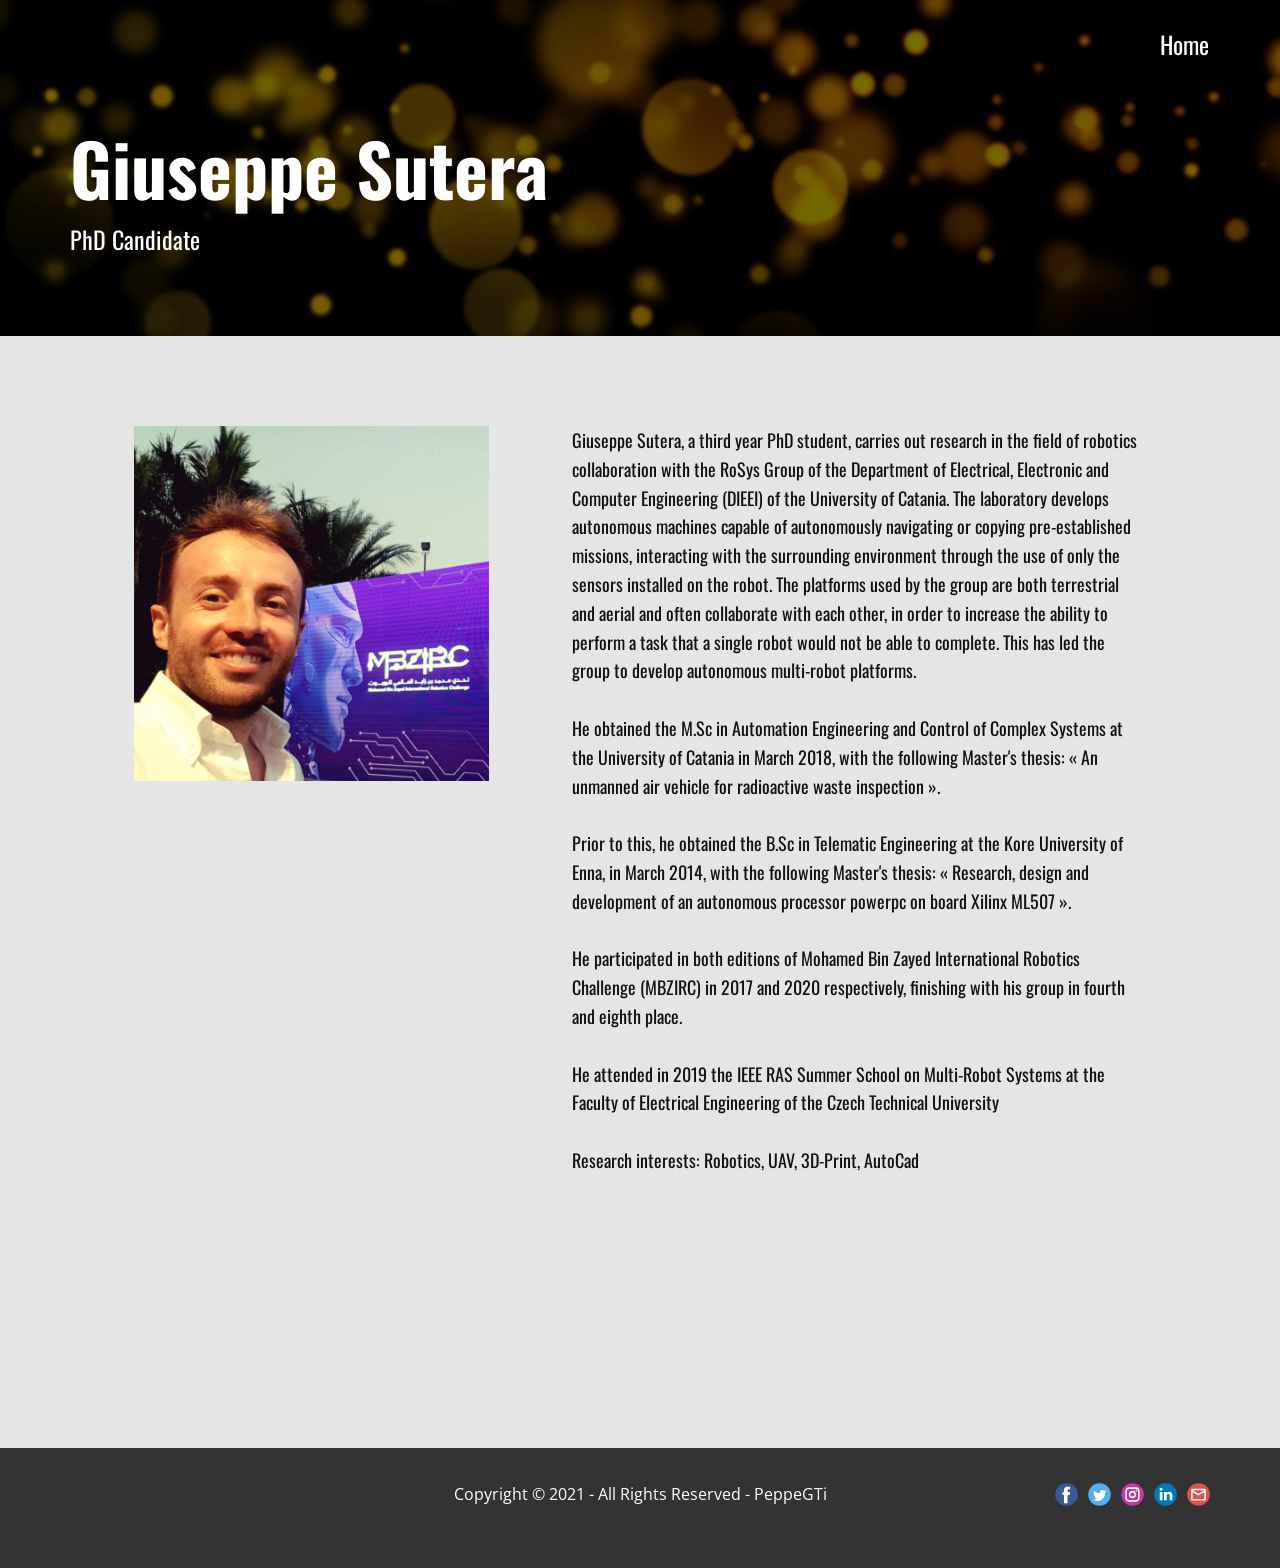
==== Home.html @ 45e327c3 "created home" ====
<!DOCTYPE html>
<html style="font-size: 16px;">
  <head>
    <meta name="viewport" content="width=device-width, initial-scale=1.0">
    <meta charset="utf-8">
    <meta name="keywords" content="INTUITIVE">
    <meta name="description" content="">
    <meta name="page_type" content="np-template-header-footer-from-plugin">
    <title>Home</title>
    <link rel="stylesheet" href="nicepage.css" media="screen">
<link rel="stylesheet" href="Home.css" media="screen">
    <script class="u-script" type="text/javascript" src="jquery.js" defer=""></script>
    <script class="u-script" type="text/javascript" src="nicepage.js" defer=""></script>
    <meta name="generator" content="Nicepage 3.29.1, nicepage.com">
    <link id="u-theme-google-font" rel="stylesheet" href="https://fonts.googleapis.com/css?family=Roboto:100,100i,300,300i,400,400i,500,500i,700,700i,900,900i|Open+Sans:300,300i,400,400i,600,600i,700,700i,800,800i">
    <link id="u-page-google-font" rel="stylesheet" href="https://fonts.googleapis.com/css?family=Oswald:200,300,400,500,600,700">
    
    
    
    <script type="application/ld+json">{
		"@context": "http://schema.org",
		"@type": "Organization",
		"name": "",
		"sameAs": [
				"https://www.facebook.com/ing.giuseppe.sutera/",
				"https://twitter.com/peppegti",
				"https://www.instagram.com/ingsuteragiuseppe",
				"https://it.linkedin.com/in/giuseppesutera",
				"mailto:giuseppe.sutera@unict.it?subject=WebSite"
		]
}</script>
    <meta name="theme-color" content="#478ac9">
    <meta name="twitter:site" content="@">
    <meta name="twitter:card" content="summary_large_image">
    <meta name="twitter:title" content="Home">
    <meta name="twitter:description" content="">
    <meta property="og:title" content="Home">
    <meta property="og:type" content="website">
  </head>
  <body class="u-body u-overlap u-overlap-contrast"><header class="u-clearfix u-header u-header" id="sec-0bff"><div class="u-clearfix u-sheet u-valign-middle-lg u-valign-middle-md u-valign-middle-sm u-valign-middle-xs u-sheet-1">
        <nav class="u-align-right u-menu u-menu-dropdown u-offcanvas u-menu-1" data-responsive-from="MD">
          <div class="menu-collapse u-custom-font u-font-oswald" style="font-size: 1.5rem; letter-spacing: 0px;">
            <a class="u-black u-button-style u-custom-left-right-menu-spacing u-custom-padding-bottom u-custom-top-bottom-menu-spacing u-file-icon u-nav-link u-text-active-palette-1-base u-text-hover-palette-2-base u-file-icon-1" href="#">
              <img src="images/pngkey.com-mobile-menu-icon-png-3321462.png" alt="">
            </a>
          </div>
          <div class="u-custom-menu u-nav-container">
            <ul class="u-custom-font u-font-oswald u-nav u-spacing-20 u-unstyled u-nav-1"><li class="u-nav-item"><a class="u-button-style u-nav-link u-text-active-white u-text-hover-palette-1-light-2" href="Home.html" style="padding: 10px 1px 10px 10px;">Home</a>
</li></ul>
          </div>
          <div class="u-custom-menu u-nav-container-collapse">
            <div class="u-black u-container-style u-inner-container-layout u-opacity u-opacity-95 u-sidenav u-sidenav-1" data-offcanvas-width="439.3335">
              <div class="u-inner-container-layout u-sidenav-overflow">
                <div class="u-menu-close"></div>
                <ul class="u-align-center u-custom-font u-font-oswald u-nav u-popupmenu-items u-spacing-0 u-unstyled u-nav-2"><li class="u-nav-item"><a class="u-button-style u-nav-link" href="Home.html">Home</a>
</li></ul>
              </div>
            </div>
            <div class="u-black u-menu-overlay u-opacity u-opacity-70"></div>
          </div>
        </nav>
      </div></header>
    <section class="u-align-center u-clearfix u-image u-shading u-section-1" src="" data-image-width="1470" data-image-height="980" id="sec-74f0">
      <div class="u-clearfix u-sheet u-valign-middle-lg u-valign-middle-md u-valign-middle-sm u-valign-middle-xs u-sheet-1">
        <h1 class="u-align-left u-text u-text-default u-title u-text-1">Giuseppe Sutera</h1>
        <p class="u-large-text u-text u-text-default u-text-variant u-text-2">PhD Candidate</p>
      </div>
    </section>
    <section class="u-clearfix u-grey-10 u-section-2" id="sec-411e">
      <div class="u-clearfix u-sheet u-sheet-1">
        <div class="u-align-center u-clearfix u-gutter-24 u-layout-wrap u-layout-wrap-1">
          <div class="u-layout" style="">
            <div class="u-layout-row" style="">
              <div class="u-container-style u-layout-cell u-size-24-lg u-size-24-xl u-size-26-md u-size-26-sm u-size-26-xs u-layout-cell-1">
                <div class="u-container-layout u-valign-top u-container-layout-1">
                  <img class="u-align-center-sm u-align-center-xs u-image u-image-1" src="images/FotoGoogle1.jpg" data-image-width="1591" data-image-height="1592">
                </div>
              </div>
              <div class="u-container-style u-layout-cell u-size-34-md u-size-34-sm u-size-34-xs u-size-36-lg u-size-36-xl u-layout-cell-2">
                <div class="u-container-layout u-container-layout-2">
                  <p class="u-custom-font u-font-oswald u-text u-text-default u-text-1"> Giuseppe Sutera, a third year PhD student, carries out research in the field of robotics collaboration with the RoSys Group of the Department of Electrical, Electronic and Computer Engineering (DIEEI) of the University of Catania. The laboratory develops autonomous machines capable of autonomously navigating or copying pre-established missions, interacting with the surrounding environment through the use of only the sensors installed on the robot. The platforms used by the group are both terrestrial and aerial and often collaborate with each other, in order to increase the ability to perform a task that a single robot would not be able to complete. This has led the group to develop autonomous multi-robot platforms.<br>
                    <br>He obtained the M.Sc in Automation Engineering and Control of Com​plex Systems at the University of Catania in March 2018, with the following Master's thesis: « An unmanned air vehicle for radioactive waste inspection ».<br>
                    <br>Prior to this, he obtained the B.Sc in Telematic Engineering at the Kore University of Enna, in March 2014, with the following Master's thesis: « Research, design and development of an autonomous processor powerpc on board Xilinx ML507 ».<br>
                    <br>He participated in both editions of Mohamed Bin Zayed International Robotics Challenge (MBZIRC) in 2017 and 2020 respectively, finishing with his group in fourth and eighth place.<br>
                    <br>He attended in 2019 the IEEE RAS Summer School on Multi-Robot Systems at the Faculty of Electrical Engineering of the Czech Technical University<br>
                    <br>Research interests: Robotics, UAV, 3D-Print, AutoCad
                  </p>
                </div>
              </div>
            </div>
          </div>
        </div>
      </div>
    </section>
    
    
    <footer class="u-align-center-md u-align-center-sm u-align-center-xs u-clearfix u-footer u-grey-80" id="sec-05de"><div class="u-clearfix u-sheet u-sheet-1">
        <div class="u-align-left u-social-icons u-spacing-10 u-social-icons-1">
          <a class="u-social-url" title="facebook" target="_blank" href="https://www.facebook.com/ing.giuseppe.sutera/"><span class="u-icon u-social-facebook u-social-icon u-icon-1"><svg class="u-svg-link" preserveAspectRatio="xMidYMin slice" viewBox="0 0 112 112" style=""><use xmlns:xlink="http://www.w3.org/1999/xlink" xlink:href="#svg-bcb8"></use></svg><svg class="u-svg-content" viewBox="0 0 112 112" x="0" y="0" id="svg-bcb8"><circle fill="currentColor" cx="56.1" cy="56.1" r="55"></circle><path fill="#FFFFFF" d="M73.5,31.6h-9.1c-1.4,0-3.6,0.8-3.6,3.9v8.5h12.6L72,58.3H60.8v40.8H43.9V58.3h-8V43.9h8v-9.2
            c0-6.7,3.1-17,17-17h12.5v13.9H73.5z"></path></svg></span>
          </a>
          <a class="u-social-url" title="twitter" target="_blank" href="https://twitter.com/peppegti"><span class="u-icon u-social-icon u-social-twitter u-icon-2"><svg class="u-svg-link" preserveAspectRatio="xMidYMin slice" viewBox="0 0 112 112" style=""><use xmlns:xlink="http://www.w3.org/1999/xlink" xlink:href="#svg-4bc9"></use></svg><svg class="u-svg-content" viewBox="0 0 112 112" x="0" y="0" id="svg-4bc9"><circle fill="currentColor" class="st0" cx="56.1" cy="56.1" r="55"></circle><path fill="#FFFFFF" d="M83.8,47.3c0,0.6,0,1.2,0,1.7c0,17.7-13.5,38.2-38.2,38.2C38,87.2,31,85,25,81.2c1,0.1,2.1,0.2,3.2,0.2
            c6.3,0,12.1-2.1,16.7-5.7c-5.9-0.1-10.8-4-12.5-9.3c0.8,0.2,1.7,0.2,2.5,0.2c1.2,0,2.4-0.2,3.5-0.5c-6.1-1.2-10.8-6.7-10.8-13.1
            c0-0.1,0-0.1,0-0.2c1.8,1,3.9,1.6,6.1,1.7c-3.6-2.4-6-6.5-6-11.2c0-2.5,0.7-4.8,1.8-6.7c6.6,8.1,16.5,13.5,27.6,14
            c-0.2-1-0.3-2-0.3-3.1c0-7.4,6-13.4,13.4-13.4c3.9,0,7.3,1.6,9.8,4.2c3.1-0.6,5.9-1.7,8.5-3.3c-1,3.1-3.1,5.8-5.9,7.4
            c2.7-0.3,5.3-1,7.7-2.1C88.7,43,86.4,45.4,83.8,47.3z"></path></svg></span>
          </a>
          <a class="u-social-url" title="instagram" target="_blank" href="https://www.instagram.com/ingsuteragiuseppe"><span class="u-icon u-social-icon u-social-instagram u-icon-3"><svg class="u-svg-link" preserveAspectRatio="xMidYMin slice" viewBox="0 0 112 112" style=""><use xmlns:xlink="http://www.w3.org/1999/xlink" xlink:href="#svg-056c"></use></svg><svg class="u-svg-content" viewBox="0 0 112 112" x="0" y="0" id="svg-056c"><circle fill="currentColor" cx="56.1" cy="56.1" r="55"></circle><path fill="#FFFFFF" d="M55.9,38.2c-9.9,0-17.9,8-17.9,17.9C38,66,46,74,55.9,74c9.9,0,17.9-8,17.9-17.9C73.8,46.2,65.8,38.2,55.9,38.2
            z M55.9,66.4c-5.7,0-10.3-4.6-10.3-10.3c-0.1-5.7,4.6-10.3,10.3-10.3c5.7,0,10.3,4.6,10.3,10.3C66.2,61.8,61.6,66.4,55.9,66.4z"></path><path fill="#FFFFFF" d="M74.3,33.5c-2.3,0-4.2,1.9-4.2,4.2s1.9,4.2,4.2,4.2s4.2-1.9,4.2-4.2S76.6,33.5,74.3,33.5z"></path><path fill="#FFFFFF" d="M73.1,21.3H38.6c-9.7,0-17.5,7.9-17.5,17.5v34.5c0,9.7,7.9,17.6,17.5,17.6h34.5c9.7,0,17.5-7.9,17.5-17.5V38.8
            C90.6,29.1,82.7,21.3,73.1,21.3z M83,73.3c0,5.5-4.5,9.9-9.9,9.9H38.6c-5.5,0-9.9-4.5-9.9-9.9V38.8c0-5.5,4.5-9.9,9.9-9.9h34.5
            c5.5,0,9.9,4.5,9.9,9.9V73.3z"></path></svg></span>
          </a>
          <a class="u-social-url" title="linkedin" target="_blank" href="https://it.linkedin.com/in/giuseppesutera"><span class="u-icon u-social-icon u-social-linkedin u-icon-4"><svg class="u-svg-link" preserveAspectRatio="xMidYMin slice" viewBox="0 0 112 112" style=""><use xmlns:xlink="http://www.w3.org/1999/xlink" xlink:href="#svg-28d1"></use></svg><svg class="u-svg-content" viewBox="0 0 112 112" x="0" y="0" id="svg-28d1"><circle fill="currentColor" cx="56.1" cy="56.1" r="55"></circle><path fill="#FFFFFF" d="M41.3,83.7H27.9V43.4h13.4V83.7z M34.6,37.9L34.6,37.9c-4.6,0-7.5-3.1-7.5-7c0-4,3-7,7.6-7s7.4,3,7.5,7
            C42.2,34.8,39.2,37.9,34.6,37.9z M89.6,83.7H76.2V62.2c0-5.4-1.9-9.1-6.8-9.1c-3.7,0-5.9,2.5-6.9,4.9c-0.4,0.9-0.4,2.1-0.4,3.3v22.5
            H48.7c0,0,0.2-36.5,0-40.3h13.4v5.7c1.8-2.7,5-6.7,12.1-6.7c8.8,0,15.4,5.8,15.4,18.1V83.7z"></path></svg></span>
          </a>
          <a class="u-social-url" target="_blank" title="Email" href="mailto:giuseppe.sutera@unict.it?subject=WebSite"><span class="u-icon u-social-email u-social-icon u-icon-5"><svg class="u-svg-link" preserveAspectRatio="xMidYMin slice" viewBox="0 0 112 112" style=""><use xmlns:xlink="http://www.w3.org/1999/xlink" xlink:href="#svg-8347"></use></svg><svg class="u-svg-content" viewBox="0 0 112 112" x="0" y="0" id="svg-8347"><circle fill="currentColor" cx="56.1" cy="56.1" r="55"></circle><path id="path3864" fill="#FFFFFF" d="M27.2,28h57.6c4,0,7.2,3.2,7.2,7.2l0,0v42.7c0,3.9-3.2,7.2-7.2,7.2l0,0H27.2
	c-4,0-7.2-3.2-7.2-7.2V35.2C20,31.1,23.2,28,27.2,28 M56,52.9l28.8-17.8H27.2L56,52.9 M27.2,77.7h57.6V43.5L56,61.3L27.2,43.5V77.7z
	"></path></svg></span>
          </a>
        </div>
        <p class="u-align-center-lg u-align-center-md u-align-center-xl u-text u-text-1"> Copyright © 2021 - All Rights Reserved - PeppeGTi</p>
      </div></footer>
  </body>
</html>
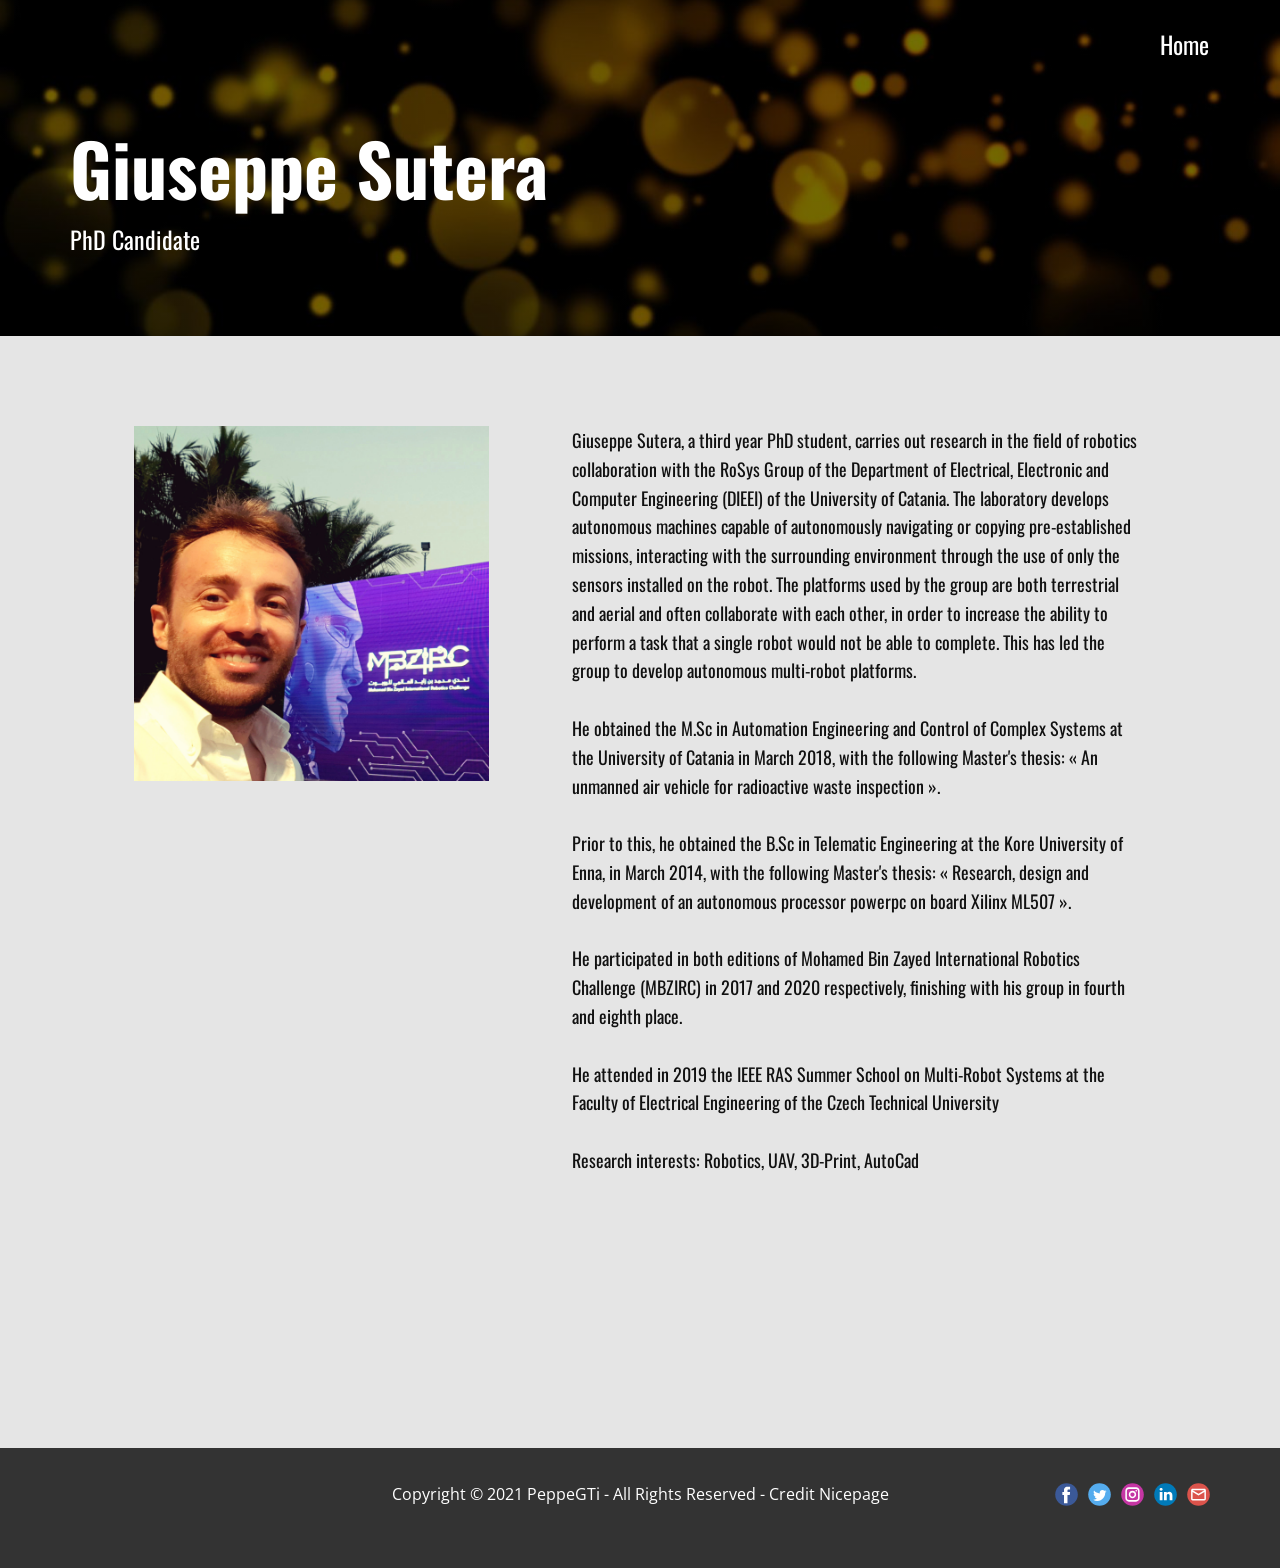
==== commit a8a2a5a6: "added credit Nicepage" ====
--- a/Home.html
+++ b/Home.html
@@ -119,7 +119,7 @@
 	"></path></svg></span>
           </a>
         </div>
-        <p class="u-align-center-lg u-align-center-md u-align-center-xl u-text u-text-1"> Copyright © 2021 - All Rights Reserved - PeppeGTi</p>
+        <p class="u-align-center-lg u-align-center-md u-align-center-xl u-text u-text-1"> Copyright © 2021 PeppeGTi - All Rights Reserved - Credit Nicepage</p>
       </div></footer>
   </body>
-</html>+</html>
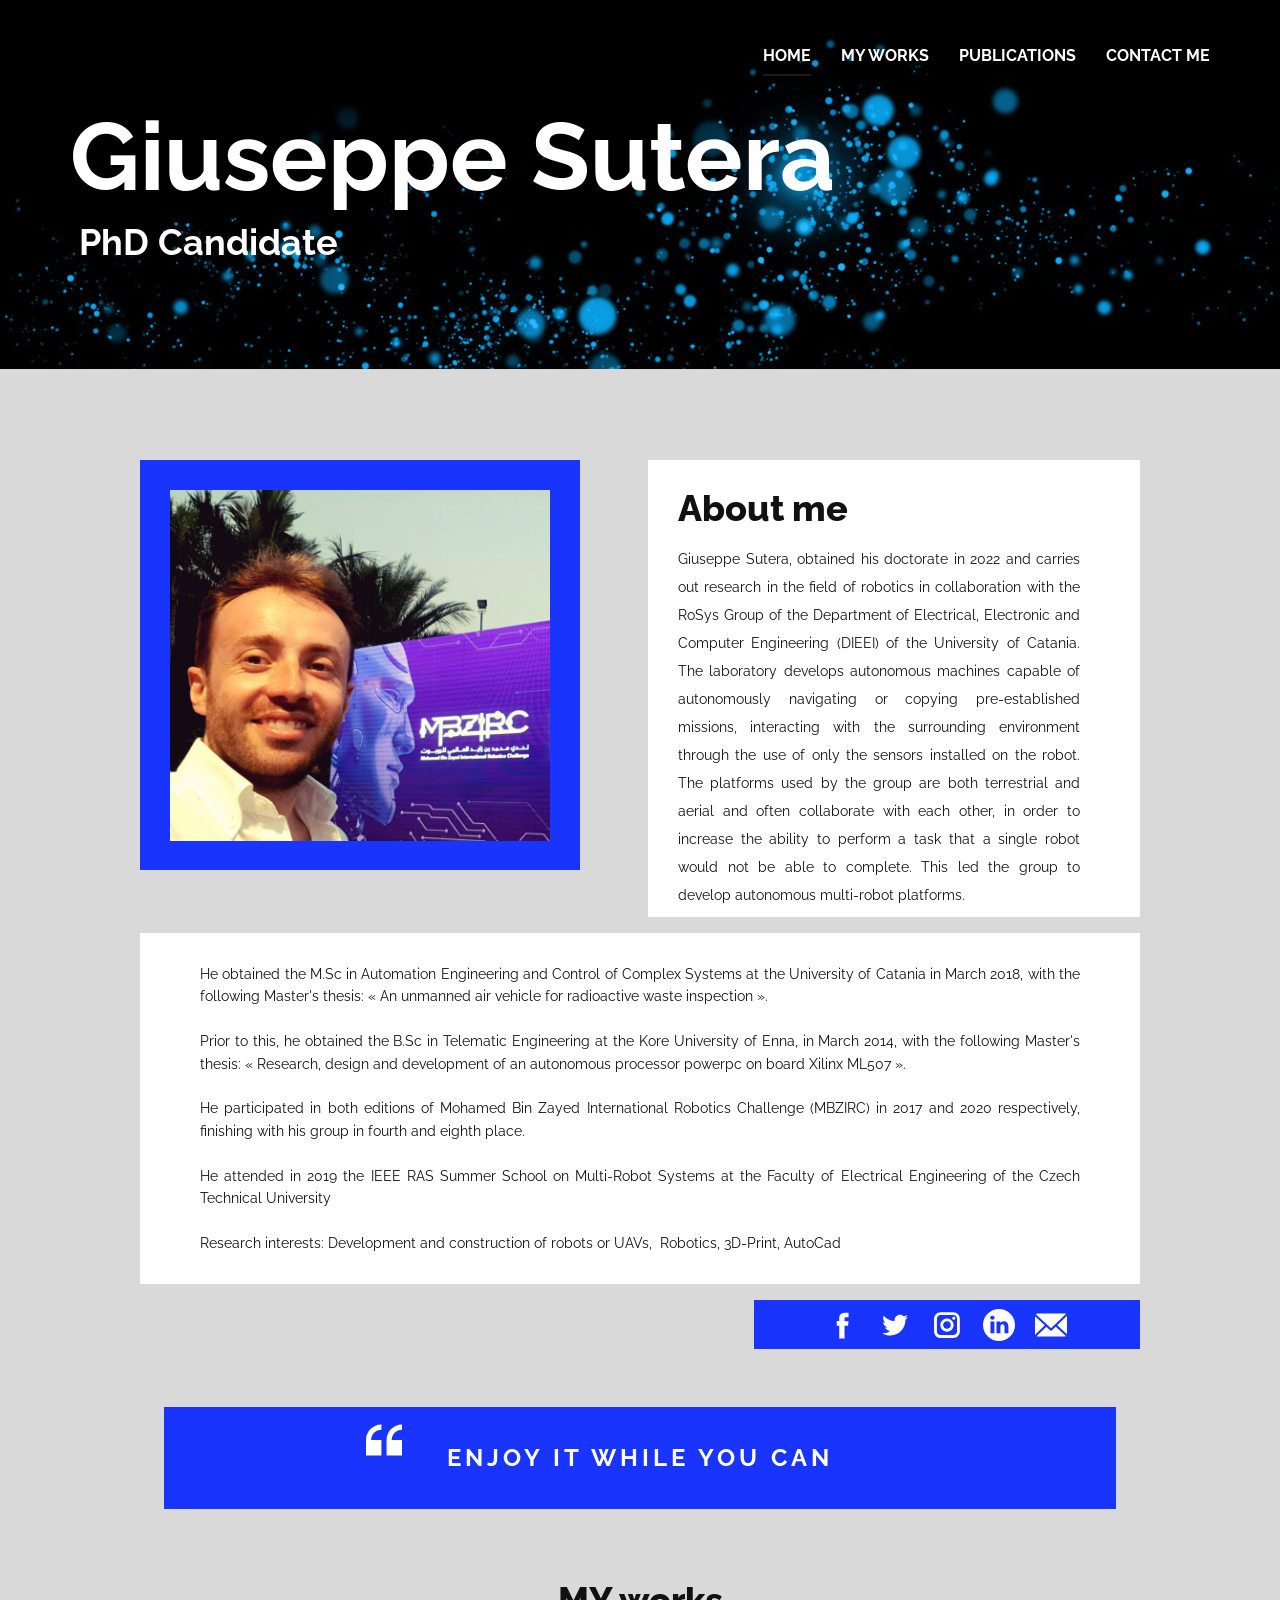
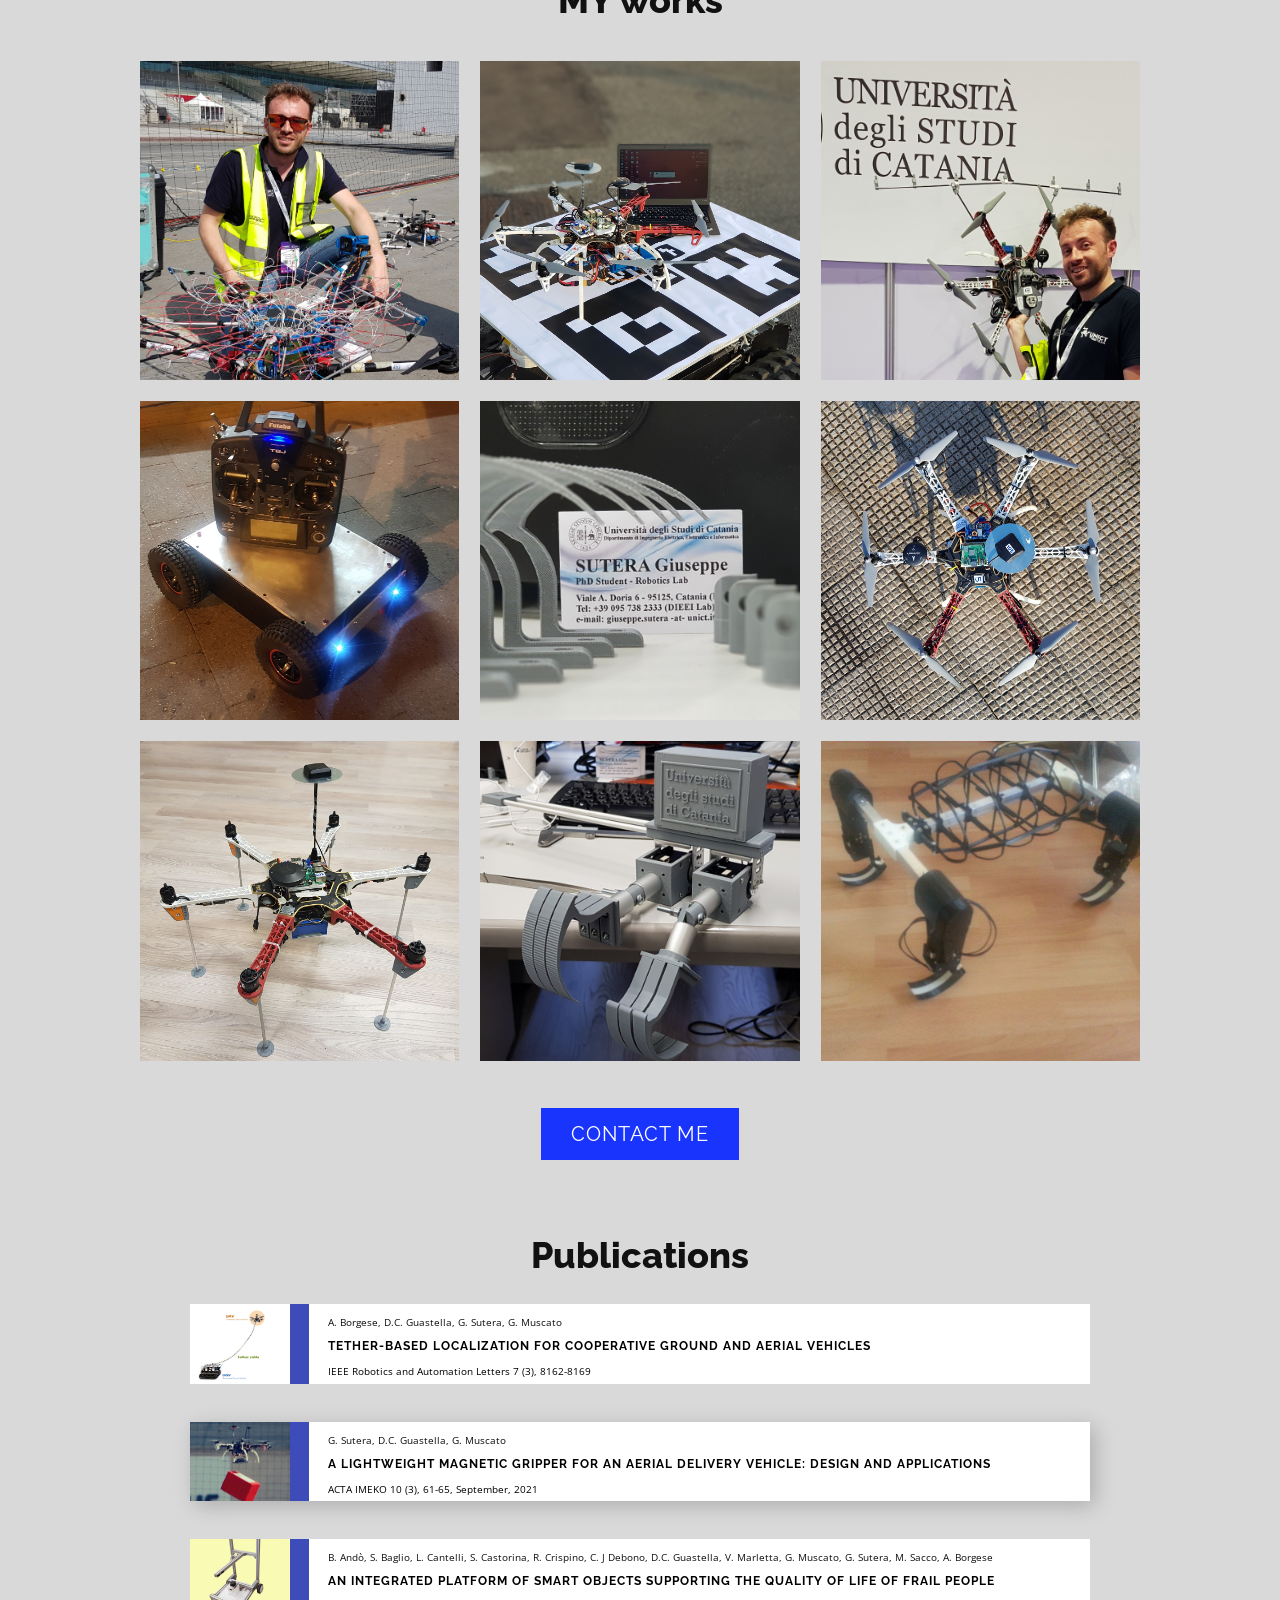
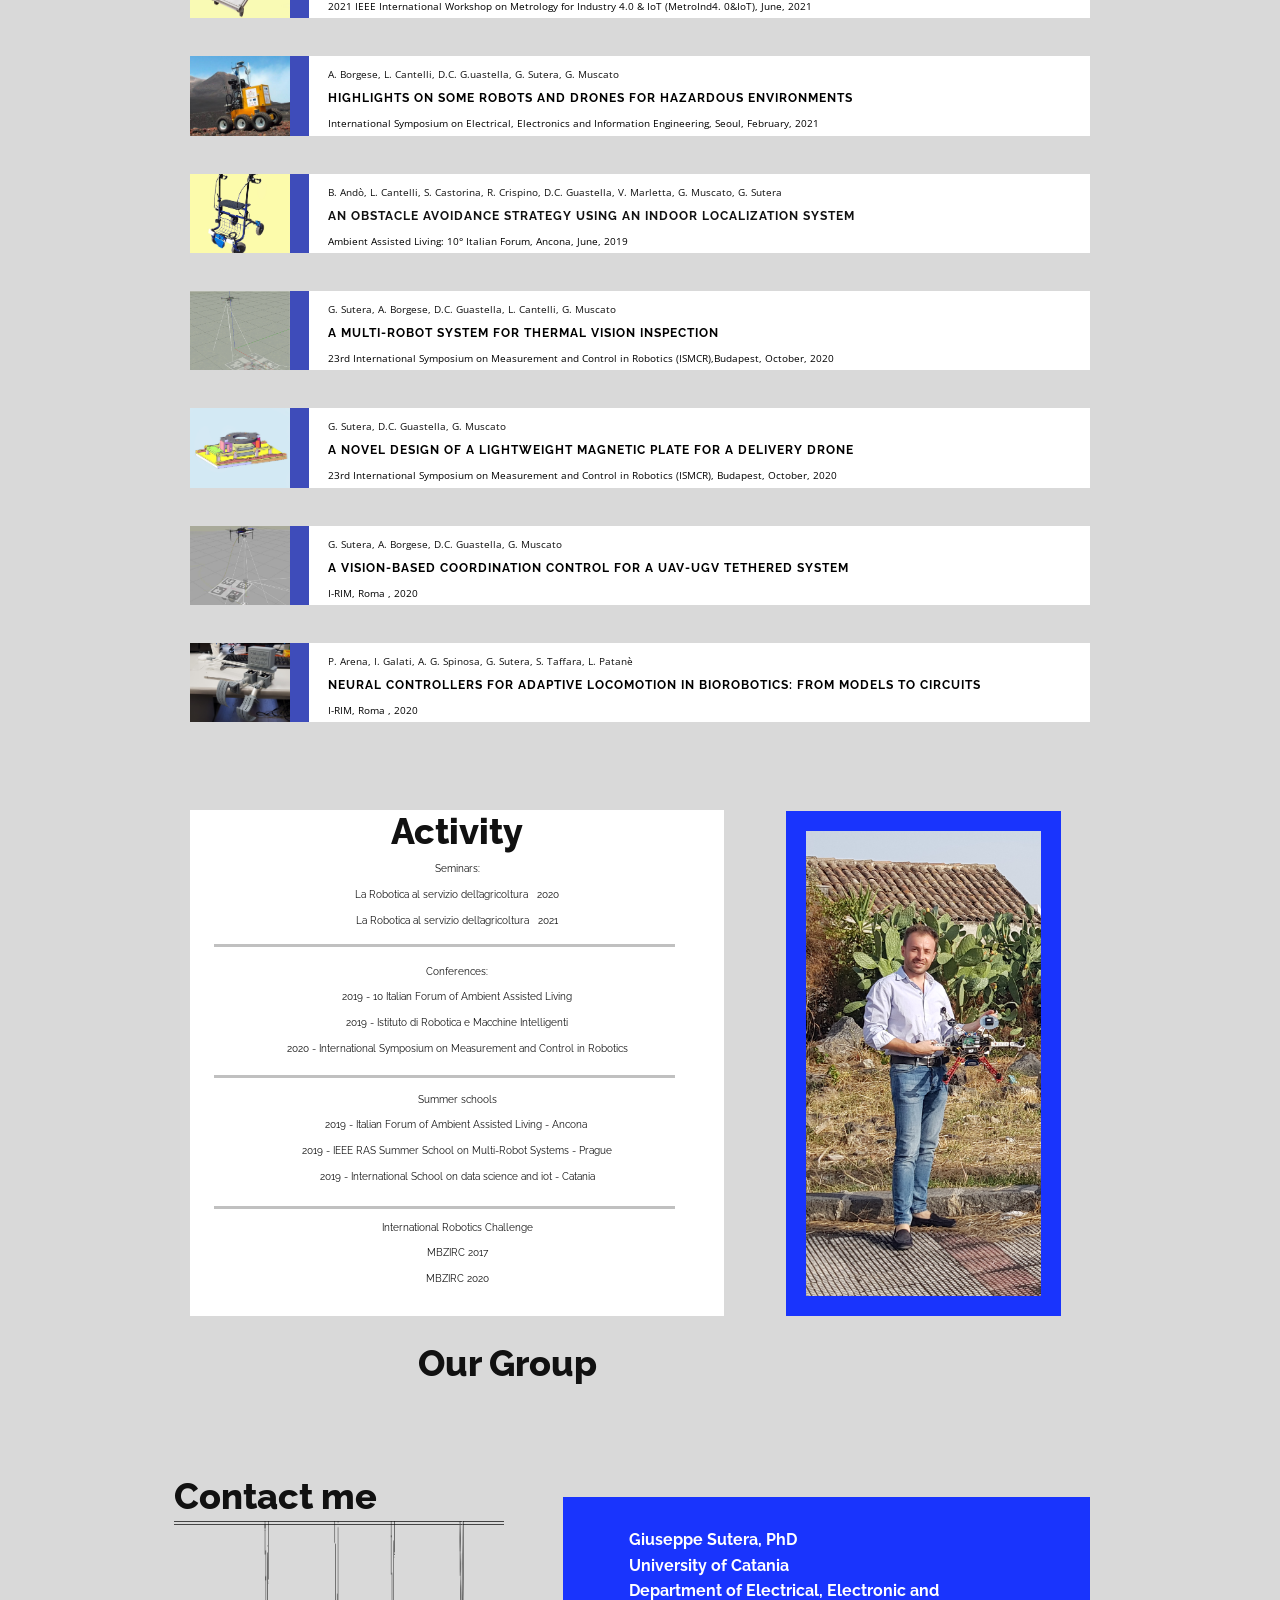
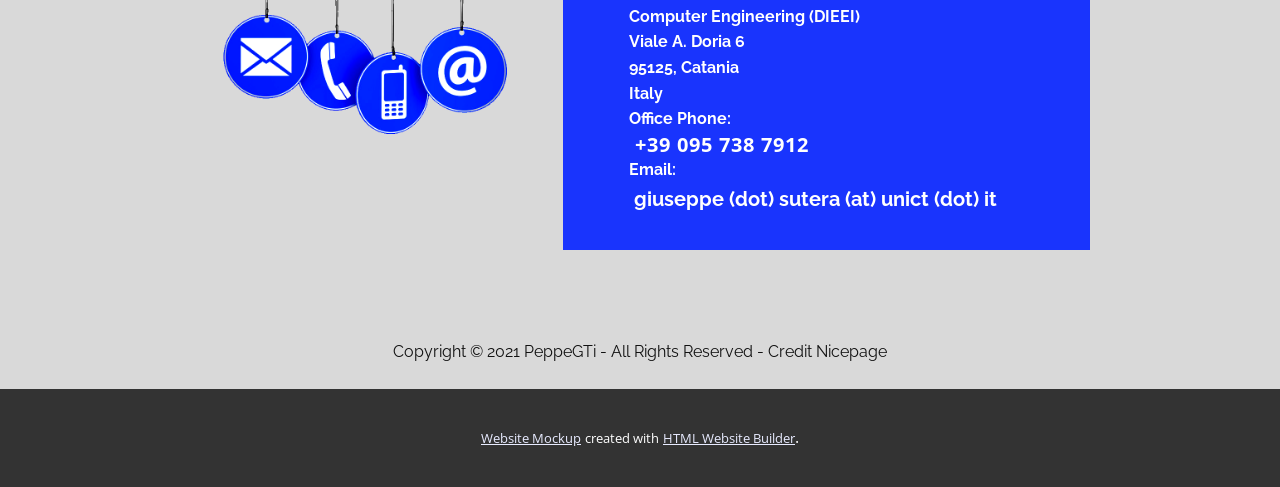
==== commit 97fef28e: "september2022" ====
--- a/Home.html
+++ b/Home.html
@@ -1,9 +1,9 @@
 <!DOCTYPE html>
-<html style="font-size: 16px;">
+<html style="font-size: 16px;" lang="en-IT">
   <head>
     <meta name="viewport" content="width=device-width, initial-scale=1.0">
     <meta charset="utf-8">
-    <meta name="keywords" content="INTUITIVE">
+    <meta name="keywords" content="Portfolio, About Us, ​Build Great Products">
     <meta name="description" content="">
     <meta name="page_type" content="np-template-header-footer-from-plugin">
     <title>Home</title>
@@ -12,47 +12,52 @@
     <script class="u-script" type="text/javascript" src="jquery.js" defer=""></script>
     <script class="u-script" type="text/javascript" src="nicepage.js" defer=""></script>
     <meta name="generator" content="Nicepage 3.29.1, nicepage.com">
+    <link rel="icon" href="images/favicon.ico">
     <link id="u-theme-google-font" rel="stylesheet" href="https://fonts.googleapis.com/css?family=Roboto:100,100i,300,300i,400,400i,500,500i,700,700i,900,900i|Open+Sans:300,300i,400,400i,600,600i,700,700i,800,800i">
-    <link id="u-page-google-font" rel="stylesheet" href="https://fonts.googleapis.com/css?family=Oswald:200,300,400,500,600,700">
+    <link id="u-page-google-font" rel="stylesheet" href="https://fonts.googleapis.com/css?family=Raleway:100,100i,200,200i,300,300i,400,400i,500,500i,600,600i,700,700i,800,800i,900,900i|Open+Sans:300,300i,400,400i,600,600i,700,700i,800,800i">
+    
+    
+    
+    
+    
+    
     
     
     
     <script type="application/ld+json">{
 		"@context": "http://schema.org",
 		"@type": "Organization",
-		"name": "",
-		"sameAs": [
-				"https://www.facebook.com/ing.giuseppe.sutera/",
-				"https://twitter.com/peppegti",
-				"https://www.instagram.com/ingsuteragiuseppe",
-				"https://it.linkedin.com/in/giuseppesutera",
-				"mailto:giuseppe.sutera@unict.it?subject=WebSite"
-		]
+		"name": "Giuseppe Sutera WebSite"
 }</script>
-    <meta name="theme-color" content="#478ac9">
-    <meta name="twitter:site" content="@">
-    <meta name="twitter:card" content="summary_large_image">
-    <meta name="twitter:title" content="Home">
-    <meta name="twitter:description" content="">
+    <meta name="theme-color" content="#1934fd">
     <meta property="og:title" content="Home">
+    <meta property="og:description" content="">
     <meta property="og:type" content="website">
   </head>
-  <body class="u-body u-overlap u-overlap-contrast"><header class="u-clearfix u-header u-header" id="sec-0bff"><div class="u-clearfix u-sheet u-valign-middle-lg u-valign-middle-md u-valign-middle-sm u-valign-middle-xs u-sheet-1">
-        <nav class="u-align-right u-menu u-menu-dropdown u-offcanvas u-menu-1" data-responsive-from="MD">
-          <div class="menu-collapse u-custom-font u-font-oswald" style="font-size: 1.5rem; letter-spacing: 0px;">
-            <a class="u-black u-button-style u-custom-left-right-menu-spacing u-custom-padding-bottom u-custom-top-bottom-menu-spacing u-file-icon u-nav-link u-text-active-palette-1-base u-text-hover-palette-2-base u-file-icon-1" href="#">
-              <img src="images/pngkey.com-mobile-menu-icon-png-3321462.png" alt="">
+  <body class="u-body u-overlap"><header class="u-clearfix u-header u-header" id="sec-44a9"><div class="u-clearfix u-sheet u-sheet-1">
+        <nav class="u-align-left u-menu u-menu-dropdown u-offcanvas u-menu-1" data-responsive-from="MD">
+          <div class="menu-collapse u-custom-font u-font-raleway" style="font-size: 1rem; letter-spacing: 0px; text-transform: uppercase; font-weight: 700;">
+            <a class="u-button-style u-custom-active-border-color u-custom-border u-custom-border-color u-custom-borders u-custom-hover-border-color u-custom-left-right-menu-spacing u-custom-padding-bottom u-custom-text-active-color u-custom-text-color u-custom-text-hover-color u-custom-top-bottom-menu-spacing u-nav-link u-text-white" href="#" style="padding: 6px 12px; font-size: calc(1em + 12px);">
+              <svg class="u-svg-link" preserveAspectRatio="xMidYMin slice" viewBox="0 0 302 302" style=""><use xmlns:xlink="http://www.w3.org/1999/xlink" xlink:href="#svg-5c50"></use></svg>
+              <svg xmlns="http://www.w3.org/2000/svg" xmlns:xlink="http://www.w3.org/1999/xlink" version="1.1" id="svg-5c50" x="0px" y="0px" viewBox="0 0 302 302" style="enable-background:new 0 0 302 302;" xml:space="preserve" class="u-svg-content"><g><rect y="36" width="302" height="30"></rect><rect y="236" width="302" height="30"></rect><rect y="136" width="302" height="30"></rect>
+</g><g></g><g></g><g></g><g></g><g></g><g></g><g></g><g></g><g></g><g></g><g></g><g></g><g></g><g></g><g></g></svg>
             </a>
           </div>
           <div class="u-custom-menu u-nav-container">
-            <ul class="u-custom-font u-font-oswald u-nav u-spacing-20 u-unstyled u-nav-1"><li class="u-nav-item"><a class="u-button-style u-nav-link u-text-active-white u-text-hover-palette-1-light-2" href="Home.html" style="padding: 10px 1px 10px 10px;">Home</a>
+            <ul class="u-custom-font u-font-raleway u-nav u-spacing-30 u-unstyled u-nav-1"><li class="u-nav-item"><a class="u-border-2 u-border-active-grey-90 u-border-hover-grey-50 u-border-no-left u-border-no-right u-border-no-top u-button-style u-nav-link u-text-active-white u-text-hover-white u-text-white" href="Home.html" style="padding: 10px 0px;">Home</a>
+</li><li class="u-nav-item"><a class="u-border-2 u-border-active-grey-90 u-border-hover-grey-50 u-border-no-left u-border-no-right u-border-no-top u-button-style u-nav-link u-text-active-white u-text-hover-white u-text-white" href="Home.html#enjoy" data-page-id="98271749" style="padding: 10px 0px;">My works</a>
+</li><li class="u-nav-item"><a class="u-border-2 u-border-active-grey-90 u-border-hover-grey-50 u-border-no-left u-border-no-right u-border-no-top u-button-style u-nav-link u-text-active-white u-text-hover-white u-text-white" href="Home.html#carousel_23a2" data-page-id="98271749" style="padding: 10px 0px;">Publications</a>
+</li><li class="u-nav-item"><a class="u-border-2 u-border-active-grey-90 u-border-hover-grey-50 u-border-no-left u-border-no-right u-border-no-top u-button-style u-nav-link u-text-active-white u-text-hover-white u-text-white" href="Home.html#Contact_me" data-page-id="98271749" style="padding: 10px 0px;">Contact me</a>
 </li></ul>
           </div>
           <div class="u-custom-menu u-nav-container-collapse">
-            <div class="u-black u-container-style u-inner-container-layout u-opacity u-opacity-95 u-sidenav u-sidenav-1" data-offcanvas-width="439.3335">
+            <div class="u-align-center u-black u-container-style u-inner-container-layout u-opacity u-opacity-95 u-sidenav">
               <div class="u-inner-container-layout u-sidenav-overflow">
                 <div class="u-menu-close"></div>
-                <ul class="u-align-center u-custom-font u-font-oswald u-nav u-popupmenu-items u-spacing-0 u-unstyled u-nav-2"><li class="u-nav-item"><a class="u-button-style u-nav-link" href="Home.html">Home</a>
+                <ul class="u-align-center u-nav u-popupmenu-items u-unstyled u-nav-2"><li class="u-nav-item"><a class="u-button-style u-nav-link" href="Home.html" style="padding: 10px 0px;">Home</a>
+</li><li class="u-nav-item"><a class="u-button-style u-nav-link" href="Home.html#enjoy" data-page-id="98271749" style="padding: 10px 0px;">My works</a>
+</li><li class="u-nav-item"><a class="u-button-style u-nav-link" href="Home.html#carousel_23a2" data-page-id="98271749" style="padding: 10px 0px;">Publications</a>
+</li><li class="u-nav-item"><a class="u-button-style u-nav-link" href="Home.html#Contact_me" data-page-id="98271749" style="padding: 10px 0px;">Contact me</a>
 </li></ul>
               </div>
             </div>
@@ -60,31 +65,384 @@
           </div>
         </nav>
       </div></header>
-    <section class="u-align-center u-clearfix u-image u-shading u-section-1" src="" data-image-width="1470" data-image-height="980" id="sec-74f0">
-      <div class="u-clearfix u-sheet u-valign-middle-lg u-valign-middle-md u-valign-middle-sm u-valign-middle-xs u-sheet-1">
-        <h1 class="u-align-left u-text u-text-default u-title u-text-1">Giuseppe Sutera</h1>
-        <p class="u-large-text u-text u-text-default u-text-variant u-text-2">PhD Candidate</p>
-      </div>
-    </section>
-    <section class="u-clearfix u-grey-10 u-section-2" id="sec-411e">
+    <section class="u-align-center u-clearfix u-image u-section-1" id="carousel_30c3" data-image-width="1470" data-image-height="980">
+      <div class="u-clearfix u-sheet u-valign-middle-lg u-valign-middle-md u-valign-middle-sm u-valign-middle-xl u-sheet-1">
+        <h2 class="u-align-left u-custom-font u-font-raleway u-text u-text-body-alt-color u-text-default u-text-1">Giuseppe Sutera</h2>
+        <h2 class="u-align-left u-custom-font u-font-raleway u-text u-text-default u-text-white u-text-2"><span class="u-icon"></span>&nbsp;PhD Candidate 
+        </h2>
+      </div>
+    </section>
+    <section class="u-align-right u-clearfix u-grey-15 u-section-2" id="carousel_7b2b">
+      <div class="u-clearfix u-sheet u-valign-middle-sm u-valign-middle-xs u-sheet-1">
+        <div class="u-align-center u-clearfix u-expanded-width-lg u-expanded-width-md u-expanded-width-sm u-expanded-width-xs u-gutter-16 u-layout-wrap u-layout-wrap-1">
+          <div class="u-layout">
+            <div class="u-layout-col">
+              <div class="u-size-30">
+                <div class="u-layout-row">
+                  <div class="u-align-center-xs u-align-left-lg u-align-left-md u-align-left-sm u-align-left-xl u-container-style u-hidden-sm u-hidden-xs u-layout-cell u-size-30 u-layout-cell-1">
+                    <div class="u-container-layout u-valign-top-md u-valign-top-sm u-valign-top-xs u-container-layout-1">
+                      <div class="u-align-center u-container-style u-group u-hidden-xs u-palette-1-base u-shape-rectangle u-group-1">
+                        <div class="u-container-layout u-valign-bottom-sm u-valign-bottom-xl u-valign-bottom-xs u-container-layout-2">
+                          <img class="u-expanded-width-xl u-hidden-sm u-hidden-xs u-image u-image-default u-image-1" src="images/fotogoogle.jpg" alt="" data-image-width="1591" data-image-height="1592">
+                        </div>
+                      </div>
+                    </div>
+                  </div>
+                  <div class="u-container-style u-layout-cell u-size-30 u-white u-layout-cell-2">
+                    <div class="u-container-layout u-valign-bottom u-container-layout-3">
+                      <h2 class="u-custom-font u-font-raleway u-text u-text-default u-text-1">About m​​e</h2>
+                      <p class="u-align-justify u-custom-font u-font-raleway u-text u-text-2"> Giuseppe Sutera, obtained his doctorate in 2022 and carries out research in the field of robotics in collaboration with the RoSys Group of the Department of Electrical, Electronic and Computer Engineering (DIEEI) of the University of Catania. The laboratory develops autonomous machines capable of autonomously navigating or copying pre-established missions, interacting with the surrounding environment through the use of only the sensors installed on the robot. The platforms used by the group are both terrestrial and aerial and often collaborate with each other, in order to increase the ability to perform a task that a single robot would not be able to complete. This led the group to develop autonomous multi-robot platforms.</p>
+                    </div>
+                  </div>
+                </div>
+              </div>
+              <div class="u-size-30">
+                <div class="u-layout-row">
+                  <div class="u-align-justify u-container-style u-layout-cell u-size-60 u-white u-layout-cell-3">
+                    <div class="u-container-layout u-valign-top-lg u-valign-top-xl u-container-layout-4">
+                      <p class="u-custom-font u-font-raleway u-text u-text-3"> He obtained the M.Sc in Automation Engineering and Control of Com​plex Systems at the University of Catania in March 2018, with the following Master's thesis: « An unmanned air vehicle for radioactive waste inspection ».<br>
+                        <br>Prior to this, he obtained the B.Sc in Telematic Engineering at the Kore University of Enna, in March 2014, with the following Master's thesis: « Research, design and development of an autonomous processor powerpc on board Xilinx ML507 ».<br>
+                        <br>He participated in both editions of Mohamed Bin Zayed International Robotics Challenge (MBZIRC) in 2017 and 2020 respectively, finishing with his group in fourth and eighth place.<br>
+                        <br>He attended in 2019 the IEEE RAS Summer School on Multi-Robot Systems at the Faculty of Electrical Engineering of the Czech Technical University<br>
+                        <br>Research interests: Development and construction of robots or UAVs,&nbsp; Robotics, 3D-Print, AutoCad
+                      </p>
+                    </div>
+                  </div>
+                </div>
+              </div>
+            </div>
+          </div>
+        </div>
+        <div class="u-align-justify u-container-style u-expanded-width-xs u-group u-palette-1-base u-group-2">
+          <div class="u-container-layout u-valign-middle-lg u-valign-middle-xl u-container-layout-5">
+            <div class="u-align-center-md u-align-center-sm u-align-center-xs u-social-icons u-spacing-20 u-social-icons-1">
+              <a class="u-social-url" title="facebook" target="_blank" href="https://www.facebook.com/ing.giuseppe.sutera/"><span class="u-icon u-social-facebook u-social-icon u-text-white"><svg class="u-svg-link" preserveAspectRatio="xMidYMin slice" viewBox="0 0 112 112" style=""><use xmlns:xlink="http://www.w3.org/1999/xlink" xlink:href="#svg-0e85"></use></svg><svg class="u-svg-content" viewBox="0 0 112 112" x="0" y="0" id="svg-0e85"><path fill="currentColor" d="M75.5,28.8H65.4c-1.5,0-4,0.9-4,4.3v9.4h13.9l-1.5,15.8H61.4v45.1H42.8V58.3h-8.8V42.4h8.8V32.2
+c0-7.4,3.4-18.8,18.8-18.8h13.8v15.4H75.5z"></path></svg></span>
+              </a>
+              <a class="u-social-url" title="twitter" target="_blank" href="https://twitter.com/peppegti"><span class="u-icon u-social-icon u-social-twitter u-text-white"><svg class="u-svg-link" preserveAspectRatio="xMidYMin slice" viewBox="0 0 112 112" style=""><use xmlns:xlink="http://www.w3.org/1999/xlink" xlink:href="#svg-0d23"></use></svg><svg class="u-svg-content" viewBox="0 0 112 112" x="0" y="0" id="svg-0d23"><path fill="currentColor" d="M92.2,38.2c0,0.8,0,1.6,0,2.3c0,24.3-18.6,52.4-52.6,52.4c-10.6,0.1-20.2-2.9-28.5-8.2
+	c1.4,0.2,2.9,0.2,4.4,0.2c8.7,0,16.7-2.9,23-7.9c-8.1-0.2-14.9-5.5-17.3-12.8c1.1,0.2,2.4,0.2,3.4,0.2c1.6,0,3.3-0.2,4.8-0.7
+	c-8.4-1.6-14.9-9.2-14.9-18c0-0.2,0-0.2,0-0.2c2.5,1.4,5.4,2.2,8.4,2.3c-5-3.3-8.3-8.9-8.3-15.4c0-3.4,1-6.5,2.5-9.2
+	c9.1,11.1,22.7,18.5,38,19.2c-0.2-1.4-0.4-2.8-0.4-4.3c0.1-10,8.3-18.2,18.5-18.2c5.4,0,10.1,2.2,13.5,5.7c4.3-0.8,8.1-2.3,11.7-4.5
+	c-1.4,4.3-4.3,7.9-8.1,10.1c3.7-0.4,7.3-1.4,10.6-2.9C98.9,32.3,95.7,35.5,92.2,38.2z"></path></svg></span>
+              </a>
+              <a class="u-social-url" title="instagram" target="_blank" href="https://www.instagram.com/ingsuteragiuseppe"><span class="u-icon u-social-icon u-social-instagram u-text-white"><svg class="u-svg-link" preserveAspectRatio="xMidYMin slice" viewBox="0 0 112 112" style=""><use xmlns:xlink="http://www.w3.org/1999/xlink" xlink:href="#svg-91bb"></use></svg><svg class="u-svg-content" viewBox="0 0 112 112" x="0" y="0" id="svg-91bb"><path fill="currentColor" d="M55.9,32.9c-12.8,0-23.2,10.4-23.2,23.2s10.4,23.2,23.2,23.2s23.2-10.4,23.2-23.2S68.7,32.9,55.9,32.9z
+	 M55.9,69.4c-7.4,0-13.3-6-13.3-13.3c-0.1-7.4,6-13.3,13.3-13.3s13.3,6,13.3,13.3C69.3,63.5,63.3,69.4,55.9,69.4z"></path><path fill="#FFFFFF" d="M79.7,26.8c-3,0-5.4,2.5-5.4,5.4s2.5,5.4,5.4,5.4c3,0,5.4-2.5,5.4-5.4S82.7,26.8,79.7,26.8z"></path><path fill="currentColor" d="M78.2,11H33.5C21,11,10.8,21.3,10.8,33.7v44.7c0,12.6,10.2,22.8,22.7,22.8h44.7c12.6,0,22.7-10.2,22.7-22.7
+	V33.7C100.8,21.1,90.6,11,78.2,11z M91,78.4c0,7.1-5.8,12.8-12.8,12.8H33.5c-7.1,0-12.8-5.8-12.8-12.8V33.7
+	c0-7.1,5.8-12.8,12.8-12.8h44.7c7.1,0,12.8,5.8,12.8,12.8V78.4z"></path></svg></span>
+              </a>
+              <a class="u-social-url" target="_blank" title="LinkedIn" href="https://it.linkedin.com/in/giuseppesutera"><span class="u-icon u-social-icon u-social-linkedin u-text-white u-icon-4"><svg class="u-svg-link" preserveAspectRatio="xMidYMin slice" viewBox="0 0 512 512" style=""><use xmlns:xlink="http://www.w3.org/1999/xlink" xlink:href="#svg-b41d"></use></svg><svg class="u-svg-content" viewBox="0 0 512 512" id="svg-b41d"><path d="m256 0c-141.363281 0-256 114.636719-256 256s114.636719 256 256 256 256-114.636719 256-256-114.636719-256-256-256zm-74.390625 387h-62.347656v-187.574219h62.347656zm-31.171875-213.1875h-.40625c-20.921875 0-34.453125-14.402344-34.453125-32.402344 0-18.40625 13.945313-32.410156 35.273437-32.410156 21.328126 0 34.453126 14.003906 34.859376 32.410156 0 18-13.53125 32.402344-35.273438 32.402344zm255.984375 213.1875h-62.339844v-100.347656c0-25.21875-9.027343-42.417969-31.585937-42.417969-17.222656 0-27.480469 11.601563-31.988282 22.800781-1.648437 4.007813-2.050781 9.609375-2.050781 15.214844v104.75h-62.34375s.816407-169.976562 0-187.574219h62.34375v26.558594c8.285157-12.78125 23.109375-30.960937 56.1875-30.960937 41.019531 0 71.777344 26.808593 71.777344 84.421874zm0 0"></path></svg></span>
+              </a>
+              <a class="u-social-url" target="_blank" title="Email" href="mailto:giuseppe.sutera@unict.it?subject=WebSite"><span class="u-icon u-social-email u-social-icon u-text-white u-icon-5"><svg class="u-svg-link" preserveAspectRatio="xMidYMin slice" viewBox="0 0 230.17 230.17" style=""><use xmlns:xlink="http://www.w3.org/1999/xlink" xlink:href="#svg-1bf2"></use></svg><svg class="u-svg-content" viewBox="0 0 230.17 230.17" x="0px" y="0px" id="svg-1bf2" style="enable-background:new 0 0 230.17 230.17;"><g><path d="M230,49.585c0-0.263,0.181-0.519,0.169-0.779l-70.24,67.68l70.156,65.518c0.041-0.468-0.085-0.94-0.085-1.418V49.585z"></path><path d="M149.207,126.901l-28.674,27.588c-1.451,1.396-3.325,2.096-5.2,2.096c-1.836,0-3.672-0.67-5.113-2.013l-28.596-26.647   L11.01,195.989c1.717,0.617,3.56,1.096,5.49,1.096h197.667c2.866,0,5.554-0.873,7.891-2.175L149.207,126.901z"></path><path d="M115.251,138.757L222.447,35.496c-2.427-1.443-5.252-2.411-8.28-2.411H16.5c-3.943,0-7.556,1.531-10.37,3.866   L115.251,138.757z"></path><path d="M0,52.1v128.484c0,1.475,0.339,2.897,0.707,4.256l69.738-67.156L0,52.1z"></path>
+</g></svg></span>
+              </a>
+            </div>
+          </div>
+        </div>
+      </div>
+    </section>
+    <section class="u-clearfix u-grey-15 u-section-3" id="enjoy">
+      <div class="u-clearfix u-sheet u-valign-middle-lg u-valign-middle-md u-valign-middle-xl u-sheet-1">
+        <div class="u-container-style u-expanded-width-lg u-expanded-width-md u-expanded-width-sm u-expanded-width-xs u-group u-palette-1-base u-shape-rectangle u-group-1">
+          <div class="u-container-layout u-container-layout-1">
+            <h6 class="u-align-center u-custom-font u-font-raleway u-text u-text-1"> Enjoy it while you can</h6><span class="u-icon u-icon-circle u-text-white u-icon-1"><svg class="u-svg-link" preserveAspectRatio="xMidYMin slice" viewBox="0 0 409.294 409.294" style=""><use xmlns:xlink="http://www.w3.org/1999/xlink" xlink:href="#svg-2920"></use></svg><svg class="u-svg-content" viewBox="0 0 409.294 409.294" id="svg-2920"><path d="m0 204.647v175.412h175.412v-175.412h-116.941c0-64.48 52.461-116.941 116.941-116.941v-58.471c-96.728 0-175.412 78.684-175.412 175.412z"></path><path d="m409.294 87.706v-58.471c-96.728 0-175.412 78.684-175.412 175.412v175.412h175.412v-175.412h-116.941c0-64.48 52.461-116.941 116.941-116.941z"></path></svg></span>
+          </div>
+        </div>
+      </div>
+    </section>
+    <section class="u-align-center u-clearfix u-grey-15 u-section-4" id="carousel_79ef">
+      <div class="u-clearfix u-sheet u-valign-middle-md u-valign-middle-sm u-valign-middle-xs u-sheet-1">
+        <h2 class="u-align-center u-custom-font u-font-raleway u-text u-text-default-lg u-text-default-md u-text-default-sm u-text-default-xl u-text-1">MY works</h2>
+        <div class="u-align-center u-expanded-width-md u-expanded-width-sm u-gallery u-layout-grid u-lightbox u-show-text-on-hover u-gallery-1" id="carousel-24b5">
+          <div class="u-gallery-inner u-gallery-inner-1" role="listbox">
+            <div class="u-effect-fade u-effect-hover-zoom u-gallery-item u-gallery-item-1">
+              <div class="u-back-slide" data-image-width="2000" data-image-height="1960">
+                <img class="u-back-image u-expanded" src="images/grid1.jpg">
+              </div>
+              <div class="u-align-center-xs u-over-slide u-shading u-valign-bottom-xs u-over-slide-1">
+                <h3 class="u-gallery-heading"></h3>
+                <p class="u-gallery-text"></p>
+              </div>
+            </div>
+            <div class="u-effect-fade u-effect-hover-zoom u-gallery-item u-gallery-item-2">
+              <div class="u-back-slide" data-image-width="1200" data-image-height="1600">
+                <img class="u-back-image u-expanded" src="images/grid2.jpg">
+              </div>
+              <div class="u-align-center-xs u-over-slide u-shading u-valign-bottom-xs u-over-slide-2">
+                <h3 class="u-gallery-heading"></h3>
+                <p class="u-gallery-text"></p>
+              </div>
+            </div>
+            <div class="u-effect-fade u-effect-hover-zoom u-gallery-item u-gallery-item-3">
+              <div class="u-back-slide" data-image-width="1500" data-image-height="1500">
+                <img class="u-back-image u-expanded" src="images/grid3.jpg">
+              </div>
+              <div class="u-align-center-xs u-over-slide u-shading u-valign-bottom-xs u-over-slide-3">
+                <h3 class="u-gallery-heading"></h3>
+                <p class="u-gallery-text"></p>
+              </div>
+            </div>
+            <div class="u-effect-fade u-effect-hover-zoom u-gallery-item u-gallery-item-4">
+              <div class="u-back-slide" data-image-width="1200" data-image-height="1600">
+                <img class="u-back-image u-expanded" src="images/grid4.jpg">
+              </div>
+              <div class="u-align-center-xs u-over-slide u-shading u-valign-bottom-xs u-over-slide-4">
+                <h3 class="u-gallery-heading"></h3>
+                <p class="u-gallery-text"></p>
+              </div>
+            </div>
+            <div class="u-effect-fade u-effect-hover-zoom u-gallery-item u-gallery-item-5">
+              <div class="u-back-slide" data-image-width="4032" data-image-height="1960">
+                <img class="u-back-image u-expanded" src="images/grid5.jpg">
+              </div>
+              <div class="u-align-center-xs u-over-slide u-shading u-valign-bottom-xs u-over-slide-5">
+                <h3 class="u-gallery-heading"></h3>
+                <p class="u-gallery-text"></p>
+              </div>
+            </div>
+            <div class="u-effect-fade u-effect-hover-zoom u-gallery-item u-gallery-item-6">
+              <div class="u-back-slide" data-image-width="4032" data-image-height="3024">
+                <img class="u-back-image u-expanded u-back-image-6" src="images/grid6.jpg">
+              </div>
+              <div class="u-align-center-xs u-over-slide u-shading u-valign-bottom-xs u-over-slide-6">
+                <h3 class="u-gallery-heading"></h3>
+                <p class="u-gallery-text"></p>
+              </div>
+            </div>
+            <div class="u-effect-fade u-effect-hover-zoom u-gallery-item u-gallery-item-7">
+              <div class="u-back-slide" data-image-width="4032" data-image-height="3024">
+                <img class="u-back-image u-expanded u-back-image-7" src="images/grid7.jpg">
+              </div>
+              <div class="u-align-center-xs u-over-slide u-shading u-valign-bottom-xs u-over-slide-7">
+                <h3 class="u-gallery-heading"></h3>
+                <p class="u-gallery-text"></p>
+              </div>
+            </div>
+            <div class="u-effect-fade u-effect-hover-zoom u-gallery-item u-gallery-item-8">
+              <div class="u-back-slide" data-image-width="1600" data-image-height="1600">
+                <img class="u-back-image u-expanded u-back-image-8" src="images/grid8.jpg">
+              </div>
+              <div class="u-align-center-xs u-over-slide u-shading u-valign-bottom-xs u-over-slide-8">
+                <h3 class="u-gallery-heading"></h3>
+                <p class="u-gallery-text"></p>
+              </div>
+            </div>
+            <div class="u-effect-fade u-effect-hover-zoom u-gallery-item u-gallery-item-9">
+              <div class="u-back-slide" data-image-width="1600" data-image-height="1600">
+                <img class="u-back-image u-expanded u-back-image-9" src="images/grid9.jpg">
+              </div>
+              <div class="u-align-center-xs u-over-slide u-shading u-valign-bottom-xs u-over-slide-9">
+                <h3 class="u-gallery-heading"></h3>
+                <p class="u-gallery-text"></p>
+              </div>
+            </div>
+          </div>
+        </div>
+        <a href="Home.html#Contact_me" data-page-id="98271749" class="u-active-palette-1-light-2 u-border-none u-btn u-button-style u-custom-font u-font-raleway u-hover-palette-1-light-2 u-palette-1-base u-text-active-white u-text-body-alt-color u-text-hover-white u-btn-1">Contact ME</a>
+      </div>
+    </section>
+    <section class="u-align-left u-clearfix u-grey-15 u-hidden-md u-hidden-sm u-hidden-xs u-section-5" id="carousel_23a2">
       <div class="u-clearfix u-sheet u-sheet-1">
-        <div class="u-align-center u-clearfix u-gutter-24 u-layout-wrap u-layout-wrap-1">
+        <h2 class="u-align-center u-custom-font u-font-raleway u-text u-text-1">Publications</h2>
+        <div class="u-align-center u-expanded-width-xs u-hidden-md u-hidden-sm u-hidden-xs u-list u-list-1">
+          <div class="u-repeater u-repeater-1">
+            <div class="u-align-left u-container-style u-custom-item u-list-item u-repeater-item u-white u-list-item-1">
+              <div class="u-container-layout u-similar-container u-container-layout-1">
+                <div class="u-expanded-height u-palette-1-dark-1 u-shape u-shape-rectangle u-shape-1"></div>
+                <img class="u-align-left u-expanded-height u-hidden-md u-hidden-sm u-hidden-xs u-image u-image-default u-image-1" src="images/tether_ieee1.jpg" alt="" data-image-width="700" data-image-height="470">
+                <p class="u-text u-text-2"> A. Borgese, D.C. Guastella, G. Sutera, G. Muscato</p>
+                <h5 class="u-custom-font u-font-raleway u-text u-text-black u-text-3">
+                  <a class="gsc_oci_title_link u-active-none u-border-none u-btn u-button-link u-button-style u-hover-none u-none u-text-black u-btn-1" href="https://i-rim.it/wp-content/uploads/2020/12/I-RIM_2020_paper_115.pdf"> Tether-Based Localization for Cooperative Ground and Aerial Vehicles</a>
+                </h5>
+                <p class="u-hidden-md u-hidden-sm u-hidden-xs u-text u-text-black u-text-4"> IEEE Robotics and Automation Letters 7 (3), 8162-8169<br>
+                </p>
+              </div>
+            </div>
+            <div class="u-align-left u-container-style u-custom-item u-list-item u-repeater-item u-white u-list-item-2">
+              <div class="u-container-layout u-similar-container u-container-layout-2">
+                <div class="u-expanded-height u-palette-1-dark-1 u-shape u-shape-rectangle u-shape-2"></div>
+                <img class="u-align-left u-expanded-height u-hidden-md u-hidden-sm u-hidden-xs u-image u-image-default u-image-2" src="images/acta20211.jpg" alt="" data-image-width="550" data-image-height="550">
+                <p class="u-text u-text-5"> G. Sutera, D.C. Guastella, G. Muscato<br>
+                </p>
+                <h5 class="u-custom-font u-font-raleway u-text u-text-black u-text-6">
+                  <a href="https://scholar.google.com/citations?view_op=view_citation&amp;hl=it&amp;user=ZBhhWt0AAAAJ&amp;sortby=pubdate&amp;citation_for_view=ZBhhWt0AAAAJ:IjCSPb-OGe4C" class="gsc_a_at u-active-none u-border-none u-btn u-button-link u-button-style u-hover-none u-none u-text-black u-btn-2">A lightweight magnetic gripper for an aerial delivery vehicle: design and applications </a>
+                </h5>
+                <p class="u-hidden-md u-hidden-sm u-hidden-xs u-text u-text-black u-text-7"> ACTA IMEKO 10 (3), 61-65, September, 2021<br>
+                </p>
+              </div>
+            </div>
+            <div class="u-align-left u-container-style u-custom-item u-list-item u-repeater-item u-white u-list-item-3">
+              <div class="u-container-layout u-similar-container u-container-layout-3">
+                <div class="u-expanded-height u-palette-1-dark-1 u-shape u-shape-rectangle u-shape-3"></div>
+                <img class="u-align-left u-expanded-height u-hidden-md u-hidden-sm u-hidden-xs u-image u-image-default u-image-3" src="images/walkeractive1.jpg" alt="" data-image-width="1600" data-image-height="1597">
+                <p class="u-text u-text-8"> B. Andò, S. Baglio, L. Cantelli, S. Castorina, R. Crispino, C. J Debono, D.C. Guastella, V. Marletta, G. Muscato, G. Sutera, M. Sacco, A. Borgese</p>
+                <h5 class="u-custom-font u-font-raleway u-text u-text-black u-text-9">
+                  <a class="gsc_oci_title_link u-active-none u-border-none u-btn u-button-link u-button-style u-hover-none u-none u-text-black u-btn-3" href="https://ieeexplore.ieee.org/abstract/document/9488496/">An Integrated Platform of Smart Objects Supporting the Quality of Life of Frail People</a>
+                </h5>
+                <p class="u-hidden-md u-hidden-sm u-hidden-xs u-text u-text-black u-text-10"> 2021 IEEE International Workshop on Metrology for Industry 4.0 &amp; IoT (MetroInd4. 0&amp;IoT), June, 2021<br>
+                </p>
+              </div>
+            </div>
+            <div class="u-align-left u-container-style u-custom-item u-list-item u-repeater-item u-white u-list-item-4">
+              <div class="u-container-layout u-similar-container u-container-layout-4">
+                <div class="u-expanded-height u-palette-1-dark-1 u-shape u-shape-rectangle u-shape-4"></div>
+                <img class="u-align-left u-expanded-height u-hidden-md u-hidden-sm u-hidden-xs u-image u-image-default u-image-4" src="images/GuastellaHighlights.JPG" alt="" data-image-width="540" data-image-height="472">
+                <p class="u-text u-text-11"> A. Borgese, L. Cantelli, D.C. G.uastella, G. Sutera, G. Muscato</p>
+                <h5 class="u-custom-font u-font-raleway u-text u-text-black u-text-12">
+                  <a href="https://scholar.google.com/citations?view_op=view_citation&amp;hl=it&amp;user=ZBhhWt0AAAAJ&amp;sortby=pubdate&amp;citation_for_view=ZBhhWt0AAAAJ:qjMakFHDy7sC" class="gsc_a_at u-active-none u-border-none u-btn u-button-link u-button-style u-hover-none u-none u-text-black u-btn-4">Highlights on some Robots and Drones for Hazardous Environments</a>
+                </h5>
+                <p class="u-hidden-md u-hidden-sm u-hidden-xs u-text u-text-black u-text-13"> International Symposium on Electrical, Electronics and Information Engineering, Seoul, February, 2021<br>
+                </p>
+              </div>
+            </div>
+            <div class="u-align-left u-container-style u-custom-item u-list-item u-repeater-item u-white u-list-item-5">
+              <div class="u-container-layout u-similar-container u-container-layout-5">
+                <div class="u-expanded-height u-palette-1-dark-1 u-shape u-shape-rectangle u-shape-5"></div>
+                <img class="u-align-left u-expanded-height u-hidden-md u-hidden-sm u-hidden-xs u-image u-image-default u-image-5" src="images/walkerpassive.jpg" alt="" data-image-width="1181" data-image-height="1181">
+                <p class="u-text u-text-14"> B. Andò, L. Cantelli, S. Castorina, R. Crispino, D.C. Guastella, V. Marletta, G. Muscato, G. Sutera</p>
+                <h5 class="u-custom-font u-font-raleway u-text u-text-black u-text-15">
+                  <a class="gsc_oci_title_link u-active-none u-border-none u-btn u-button-link u-button-style u-hover-none u-none u-text-body-color u-btn-5" href="https://link.springer.com/chapter/10.1007/978-3-030-63107-9_15">An Obstacle Avoidance Strategy Using an Indoor Localization System</a>
+                </h5>
+                <p class="u-hidden-md u-hidden-sm u-hidden-xs u-text u-text-black u-text-16"> Ambient Assisted Living: 10° Italian Forum, Ancona, June, 2019<br>
+                </p>
+              </div>
+            </div>
+            <div class="u-align-left u-container-style u-custom-item u-list-item u-repeater-item u-white u-list-item-6">
+              <div class="u-container-layout u-similar-container u-container-layout-6">
+                <div class="u-expanded-height u-palette-1-dark-1 u-shape u-shape-rectangle u-shape-6"></div>
+                <img class="u-align-left u-expanded-height u-hidden-md u-hidden-sm u-hidden-xs u-image u-image-default u-image-6" src="images/suter2-ISMCR_20201.jpg" alt="" data-image-width="716" data-image-height="659">
+                <p class="u-text u-text-17"> G. Sutera, A. Borgese, D.C. Guastella, L. Cantelli, G. Muscato</p>
+                <h5 class="u-custom-font u-font-raleway u-text u-text-black u-text-18">
+                  <a href="https://scholar.google.com/citations?view_op=view_citation&amp;hl=it&amp;user=ZBhhWt0AAAAJ&amp;sortby=pubdate&amp;citation_for_view=ZBhhWt0AAAAJ:9yKSN-GCB0IC" class="gsc_a_at u-active-none u-border-none u-btn u-button-link u-button-style u-hover-none u-none u-text-black u-btn-6">A Multi-Robot System for Thermal Vision Inspection</a>
+                </h5>
+                <p class="u-hidden-md u-hidden-sm u-hidden-xs u-text u-text-black u-text-19"> 23rd International Symposium on Measurement and Control in Robotics (ISMCR),Budapest, October, 2020<br>
+                </p>
+              </div>
+            </div>
+            <div class="u-align-left u-container-style u-custom-item u-list-item u-repeater-item u-white u-list-item-7">
+              <div class="u-container-layout u-similar-container u-container-layout-7">
+                <div class="u-expanded-height u-palette-1-dark-1 u-shape u-shape-rectangle u-shape-7"></div>
+                <img class="u-align-left u-expanded-height u-hidden-md u-hidden-sm u-hidden-xs u-image u-image-default u-image-7" src="images/Magnetplate22.JPG" alt="" data-image-width="453" data-image-height="416">
+                <p class="u-text u-text-20"> G. Sutera, D.C. Guastella, G. Muscato</p>
+                <h5 class="u-custom-font u-font-raleway u-text u-text-black u-text-21">
+                  <a class="gsc_oci_title_link u-active-none u-border-none u-btn u-button-link u-button-style u-hover-none u-none u-text-black u-btn-7" href="https://ieeexplore.ieee.org/abstract/document/9263730/">A Novel Design of a Lightweight Magnetic Plate for a Delivery Drone</a>
+                </h5>
+                <p class="u-hidden-md u-hidden-sm u-hidden-xs u-text u-text-black u-text-22">23rd International Symposium on Measurement and Control in Robotics (ISMCR), Budapest, October, 2020<br>
+                </p>
+              </div>
+            </div>
+            <div class="u-align-left u-container-style u-custom-item u-list-item u-repeater-item u-white u-list-item-8">
+              <div class="u-container-layout u-similar-container u-container-layout-8">
+                <div class="u-expanded-height u-palette-1-dark-1 u-shape u-shape-rectangle u-shape-8"></div>
+                <img class="u-align-left u-expanded-height u-hidden-md u-hidden-sm u-hidden-xs u-image u-image-default u-image-8" src="images/tether.JPG" alt="" data-image-width="647" data-image-height="583">
+                <p class="u-text u-text-23"> G. Sutera, A. Borgese, D.C. Guastella, G. Muscato</p>
+                <h5 class="u-custom-font u-font-raleway u-text u-text-black u-text-24">
+                  <a class="gsc_oci_title_link u-active-none u-border-none u-btn u-button-link u-button-style u-hover-none u-none u-text-black u-btn-8" href="https://i-rim.it/wp-content/uploads/2020/12/I-RIM_2020_paper_143.pdf">A Vision-based Coordination Control for a UAV-UGV Tethered System</a>
+                </h5>
+                <p class="u-hidden-md u-hidden-sm u-hidden-xs u-text u-text-black u-text-25"> I-RIM, Roma , 2020<br>
+                </p>
+              </div>
+            </div>
+            <div class="u-align-left u-container-style u-custom-item u-list-item u-repeater-item u-white u-list-item-9">
+              <div class="u-container-layout u-similar-container u-container-layout-9">
+                <div class="u-expanded-height u-palette-1-dark-1 u-shape u-shape-rectangle u-shape-9"></div>
+                <img class="u-align-left u-expanded-height u-hidden-md u-hidden-sm u-hidden-xs u-image u-image-default u-image-9" src="images/20191017_165530.jpg" alt="" data-image-width="1600" data-image-height="778">
+                <p class="u-text u-text-26"> P. Arena, I. Galati, A. G. Spinosa, G. Sutera, S. Taffara, L. Patanè</p>
+                <h5 class="u-custom-font u-font-raleway u-text u-text-black u-text-27">
+                  <a class="gsc_oci_title_link u-active-none u-border-none u-btn u-button-link u-button-style u-hover-none u-none u-text-black u-btn-9" href="https://i-rim.it/wp-content/uploads/2020/12/I-RIM_2020_paper_115.pdf">Neural controllers for adaptive locomotion in Biorobotics: from models to circuits</a>
+                </h5>
+                <p class="u-hidden-md u-hidden-sm u-hidden-xs u-text u-text-black u-text-28"> I-RIM, Roma , 2020<br>
+                </p>
+              </div>
+            </div>
+          </div>
+        </div>
+      </div>
+    </section>
+    <section class="u-align-center u-clearfix u-grey-15 u-section-6" id="Activity">
+      <div class="u-clearfix u-sheet u-valign-middle-xl u-sheet-1">
+        <div class="u-align-center u-container-style u-expanded-width-sm u-expanded-width-xs u-group u-white u-group-1">
+          <div class="u-container-layout u-container-layout-1">
+            <h4 class="u-custom-font u-font-raleway u-text u-text-1">Activity</h4>
+            <p class="u-align-center-md u-align-center-sm u-align-center-xs u-custom-font u-font-raleway u-text u-text-2">
+              <span style="font-size: 0.625rem; font-weight: 400;"> Seminars: <br>La Robotica al servizio dell’​agricoltura &nbsp; 2020 <br>La Robotica al servizio dell’agricoltura &nbsp; 2021 <br>
+                <br>Conferences:<br> 2019 - 10 Italian Forum of Ambient Assisted Living <br>2019 - Istituto di Robotica e Macchine Intelligenti <br>2020 - International Symposium on Measurement and Control in Robotics <br>
+                <br>Summer schools<br> 2019 - Italian Forum of Ambient Assisted Living​ - Ancona&nbsp;<br>2019 - IEEE RAS Summer School on Multi-Robot Systems​ - Prague<br>2019 - International School on data science and iot​ - Catania<br>
+                <br>International Robotics Challenge<br> MBZIRC 2017 <br>MBZIRC 2020 <br>
+              </span>
+              <br>
+            </p>
+            <div class="u-border-3 u-border-grey-25 u-expanded-width-xs u-line u-line-horizontal u-line-1"></div>
+            <div class="u-border-3 u-border-grey-25 u-expanded-width-xs u-line u-line-horizontal u-line-2"></div>
+            <div class="u-border-3 u-border-grey-25 u-expanded-width-xs u-line u-line-horizontal u-line-3"></div>
+            <a href="https://scholar.google.com/citations?user=ZBhhWt0AAAAJ&amp;hl=it" class="u-align-center-xs u-btn u-button-style u-hidden-lg u-hidden-xl u-hover-palette-1-dark-1 u-palette-1-base u-btn-1">Google Scholar</a>
+          </div>
+        </div>
+        <img class="u-align-center-xs u-border-20 u-border-palette-1-base u-hidden-sm u-hidden-xs u-image u-image-default u-image-1" src="images/activity.jpg" alt="" data-image-width="738" data-image-height="1494">
+      </div>
+    </section>
+    <section class="u-clearfix u-grey-15 u-valign-middle-md u-valign-top-xs u-section-7" id="carousel_23e0">
+      <div class="u-clearfix u-expanded-width-xl u-gutter-100 u-layout-wrap u-layout-wrap-1">
+        <div class="u-layout" style="">
+          <div class="u-layout-row" style="">
+            <div class="u-align-right u-container-style u-hidden-xs u-layout-cell u-size-18-lg u-size-18-md u-size-18-sm u-size-18-xs u-size-22-xl u-layout-cell-1">
+              <div class="u-container-layout u-valign-top u-container-layout-1">
+                <img class="u-border-20 u-border-palette-1-base u-hidden-sm u-hidden-xs u-image u-image-1" src="images/DSC063466_RoSys1.jpg" data-image-width="900" data-image-height="1600">
+              </div>
+            </div>
+            <div class="u-align-justify-sm u-align-justify-xs u-align-left-lg u-align-left-md u-align-left-xl u-container-style u-layout-cell u-size-38-xl u-size-42-lg u-size-42-md u-size-42-sm u-size-42-xs u-layout-cell-2">
+              <div class="u-container-layout u-container-layout-2">
+                <div class="u-align-justify u-container-style u-expanded-width-lg u-expanded-width-md u-expanded-width-sm u-expanded-width-xs u-group u-palette-1-base u-group-1">
+                  <div class="u-container-layout u-container-layout-3">
+                    <img class="u-image u-image-default u-image-2" src="images/RoSys_white.png" alt="" data-image-width="2652" data-image-height="825">
+                    <div class="u-align-right u-social-icons u-spacing-21 u-social-icons-1">
+                      <a class="u-social-url" target="_blank" title="Rosys Group WebSite" href="https://rosysgroup.github.io/"><span class="u-file-icon u-icon u-social-custom u-social-icon u-text-palette-1-light-3 u-icon-1"><img src="images/www1.png" alt=""></span>
+                      </a>
+                      <a class="u-social-url" title="instagram" target="_blank" href="https://www.instagram.com/rosys_group/"><span class="u-icon u-social-icon u-social-instagram u-text-palette-1-light-3"><svg class="u-svg-link" preserveAspectRatio="xMidYMin slice" viewBox="0 0 112 112" style=""><use xmlns:xlink="http://www.w3.org/1999/xlink" xlink:href="#svg-1f64"></use></svg><svg class="u-svg-content" viewBox="0 0 112 112" x="0" y="0" id="svg-1f64"><path fill="currentColor" d="M55.9,32.9c-12.8,0-23.2,10.4-23.2,23.2s10.4,23.2,23.2,23.2s23.2-10.4,23.2-23.2S68.7,32.9,55.9,32.9z
+	 M55.9,69.4c-7.4,0-13.3-6-13.3-13.3c-0.1-7.4,6-13.3,13.3-13.3s13.3,6,13.3,13.3C69.3,63.5,63.3,69.4,55.9,69.4z"></path><path fill="#FFFFFF" d="M79.7,26.8c-3,0-5.4,2.5-5.4,5.4s2.5,5.4,5.4,5.4c3,0,5.4-2.5,5.4-5.4S82.7,26.8,79.7,26.8z"></path><path fill="currentColor" d="M78.2,11H33.5C21,11,10.8,21.3,10.8,33.7v44.7c0,12.6,10.2,22.8,22.7,22.8h44.7c12.6,0,22.7-10.2,22.7-22.7
+	V33.7C100.8,21.1,90.6,11,78.2,11z M91,78.4c0,7.1-5.8,12.8-12.8,12.8H33.5c-7.1,0-12.8-5.8-12.8-12.8V33.7
+	c0-7.1,5.8-12.8,12.8-12.8h44.7c7.1,0,12.8,5.8,12.8,12.8V78.4z"></path></svg></span>
+                      </a>
+                      <a class="u-social-url" target="_blank" title="YouTube" href="https://www.youtube.com/channel/UCEuiNCAf0PnmSkXXhv5SsjA"><span class="u-file-icon u-icon u-social-custom u-social-icon u-text-palette-1-light-3 u-icon-3"><img src="images/youtube1.png" alt=""></span>
+                      </a>
+                      <a class="u-social-url" target="_blank" title="Email" href="mailto:giuseppe.sutera@unict.it?subject=WebSite"><span class="u-icon u-social-email u-social-icon u-text-palette-1-light-3 u-icon-4"><svg class="u-svg-link" preserveAspectRatio="xMidYMin slice" viewBox="0 0 230.17 230.17" style=""><use xmlns:xlink="http://www.w3.org/1999/xlink" xlink:href="#svg-b8f6"></use></svg><svg class="u-svg-content" viewBox="0 0 230.17 230.17" x="0px" y="0px" id="svg-b8f6" style="enable-background:new 0 0 230.17 230.17;"><g><path d="M230,49.585c0-0.263,0.181-0.519,0.169-0.779l-70.24,67.68l70.156,65.518c0.041-0.468-0.085-0.94-0.085-1.418V49.585z"></path><path d="M149.207,126.901l-28.674,27.588c-1.451,1.396-3.325,2.096-5.2,2.096c-1.836,0-3.672-0.67-5.113-2.013l-28.596-26.647   L11.01,195.989c1.717,0.617,3.56,1.096,5.49,1.096h197.667c2.866,0,5.554-0.873,7.891-2.175L149.207,126.901z"></path><path d="M115.251,138.757L222.447,35.496c-2.427-1.443-5.252-2.411-8.28-2.411H16.5c-3.943,0-7.556,1.531-10.37,3.866   L115.251,138.757z"></path><path d="M0,52.1v128.484c0,1.475,0.339,2.897,0.707,4.256l69.738-67.156L0,52.1z"></path>
+</g></svg></span>
+                      </a>
+                    </div>
+                  </div>
+                </div>
+                <p class="u-custom-font u-font-raleway u-text u-text-1"> The Robotic Systems Group, led by Prof. Giovanni Muscato, full professor of Automatics, belongs to the Department of Electrical, Electronic and Computer Engineering (DIEEI) of the University of Catania and boasts a long experience in the field of research applied to robotic systems, from industrial manipulators to aerial and land mobile platforms. The main research activities of the group concern the coordination of drones and land vehicles, including tethered systems, and the intelligent autonomous navigation of robots in hostile environments.</p>
+              </div>
+            </div>
+          </div>
+        </div>
+      </div>
+      <h4 class="u-align-center-lg u-align-center-md u-align-center-sm u-align-center-xs u-custom-font u-font-raleway u-text u-text-2">Our Group</h4>
+    </section>
+    <section class="u-align-left u-clearfix u-grey-15 u-section-8" id="Contact_me">
+      <div class="u-clearfix u-sheet u-valign-middle-lg u-valign-middle-md u-sheet-1">
+        <h2 class="u-align-center-sm u-align-center-xs u-align-left-lg u-align-left-md u-align-left-xl u-custom-font u-font-raleway u-text u-text-1">Contact me</h2>
+        <div class="u-clearfix u-expanded-width-md u-expanded-width-sm u-expanded-width-xs u-layout-wrap u-layout-wrap-1">
           <div class="u-layout" style="">
             <div class="u-layout-row" style="">
-              <div class="u-container-style u-layout-cell u-size-24-lg u-size-24-xl u-size-26-md u-size-26-sm u-size-26-xs u-layout-cell-1">
-                <div class="u-container-layout u-valign-top u-container-layout-1">
-                  <img class="u-align-center-sm u-align-center-xs u-image u-image-1" src="images/FotoGoogle1.jpg" data-image-width="1591" data-image-height="1592">
+              <div class="u-container-style u-hidden-sm u-hidden-xs u-layout-cell u-size-29 u-layout-cell-1">
+                <div class="u-container-layout u-container-layout-1">
+                  <div class="u-border-4 u-border-grey-dark-1 u-hidden-sm u-hidden-xs u-line u-line-horizontal u-line-1"></div>
+                  <img class="u-hidden-sm u-hidden-xs u-image u-image-default u-image-1" src="images/contact-information.png" alt="" data-image-width="800" data-image-height="584">
                 </div>
               </div>
-              <div class="u-container-style u-layout-cell u-size-34-md u-size-34-sm u-size-34-xs u-size-36-lg u-size-36-xl u-layout-cell-2">
+              <div class="u-container-style u-layout-cell u-palette-1-base u-size-31 u-layout-cell-2">
                 <div class="u-container-layout u-container-layout-2">
-                  <p class="u-custom-font u-font-oswald u-text u-text-default u-text-1"> Giuseppe Sutera, a third year PhD student, carries out research in the field of robotics collaboration with the RoSys Group of the Department of Electrical, Electronic and Computer Engineering (DIEEI) of the University of Catania. The laboratory develops autonomous machines capable of autonomously navigating or copying pre-established missions, interacting with the surrounding environment through the use of only the sensors installed on the robot. The platforms used by the group are both terrestrial and aerial and often collaborate with each other, in order to increase the ability to perform a task that a single robot would not be able to complete. This has led the group to develop autonomous multi-robot platforms.<br>
-                    <br>He obtained the M.Sc in Automation Engineering and Control of Com​plex Systems at the University of Catania in March 2018, with the following Master's thesis: « An unmanned air vehicle for radioactive waste inspection ».<br>
-                    <br>Prior to this, he obtained the B.Sc in Telematic Engineering at the Kore University of Enna, in March 2014, with the following Master's thesis: « Research, design and development of an autonomous processor powerpc on board Xilinx ML507 ».<br>
-                    <br>He participated in both editions of Mohamed Bin Zayed International Robotics Challenge (MBZIRC) in 2017 and 2020 respectively, finishing with his group in fourth and eighth place.<br>
-                    <br>He attended in 2019 the IEEE RAS Summer School on Multi-Robot Systems at the Faculty of Electrical Engineering of the Czech Technical University<br>
-                    <br>Research interests: Robotics, UAV, 3D-Print, AutoCad
+                  <p class="u-custom-font u-font-raleway u-text u-text-2">Giuseppe Sutera, PhD<br>University of Catania<br> Department of Electrical, Electronic and Computer Engineering (DIEEI)<br> V<b>iale A. Doria 6&nbsp;</b>
+                    <br><b>95125, Catania&nbsp;</b>
+                    <br><b>Italy</b>
+                    <br>Office Phone:<br>
+                    <br>Email: <b>&nbsp;</b>
                   </p>
+                  <a href="tel:+39 095 738 2333" class="u-active-none u-align-left u-btn u-button-style u-hover-none u-none u-text-hover-palette-1-light-2 u-btn-1"> &nbsp;<b>+39 095 738 7912</b>
+                    <br>
+                  </a>
+                  <a href="mailto:giuseppe.sutera@unict.it?subject=From%20WebSite" class="u-border-1 u-border-active-palette-2-base u-border-hover-palette-1-base u-btn u-button-style u-custom-font u-font-raleway u-none u-text-white u-btn-2"><span class="u-icon u-icon-1"></span> &nbsp;giuseppe (dot) sutera (at) unict (dot) it
+                  </a>
                 </div>
               </div>
             </div>
@@ -94,32 +452,19 @@
     </section>
     
     
-    <footer class="u-align-center-md u-align-center-sm u-align-center-xs u-clearfix u-footer u-grey-80" id="sec-05de"><div class="u-clearfix u-sheet u-sheet-1">
-        <div class="u-align-left u-social-icons u-spacing-10 u-social-icons-1">
-          <a class="u-social-url" title="facebook" target="_blank" href="https://www.facebook.com/ing.giuseppe.sutera/"><span class="u-icon u-social-facebook u-social-icon u-icon-1"><svg class="u-svg-link" preserveAspectRatio="xMidYMin slice" viewBox="0 0 112 112" style=""><use xmlns:xlink="http://www.w3.org/1999/xlink" xlink:href="#svg-bcb8"></use></svg><svg class="u-svg-content" viewBox="0 0 112 112" x="0" y="0" id="svg-bcb8"><circle fill="currentColor" cx="56.1" cy="56.1" r="55"></circle><path fill="#FFFFFF" d="M73.5,31.6h-9.1c-1.4,0-3.6,0.8-3.6,3.9v8.5h12.6L72,58.3H60.8v40.8H43.9V58.3h-8V43.9h8v-9.2
-            c0-6.7,3.1-17,17-17h12.5v13.9H73.5z"></path></svg></span>
-          </a>
-          <a class="u-social-url" title="twitter" target="_blank" href="https://twitter.com/peppegti"><span class="u-icon u-social-icon u-social-twitter u-icon-2"><svg class="u-svg-link" preserveAspectRatio="xMidYMin slice" viewBox="0 0 112 112" style=""><use xmlns:xlink="http://www.w3.org/1999/xlink" xlink:href="#svg-4bc9"></use></svg><svg class="u-svg-content" viewBox="0 0 112 112" x="0" y="0" id="svg-4bc9"><circle fill="currentColor" class="st0" cx="56.1" cy="56.1" r="55"></circle><path fill="#FFFFFF" d="M83.8,47.3c0,0.6,0,1.2,0,1.7c0,17.7-13.5,38.2-38.2,38.2C38,87.2,31,85,25,81.2c1,0.1,2.1,0.2,3.2,0.2
-            c6.3,0,12.1-2.1,16.7-5.7c-5.9-0.1-10.8-4-12.5-9.3c0.8,0.2,1.7,0.2,2.5,0.2c1.2,0,2.4-0.2,3.5-0.5c-6.1-1.2-10.8-6.7-10.8-13.1
-            c0-0.1,0-0.1,0-0.2c1.8,1,3.9,1.6,6.1,1.7c-3.6-2.4-6-6.5-6-11.2c0-2.5,0.7-4.8,1.8-6.7c6.6,8.1,16.5,13.5,27.6,14
-            c-0.2-1-0.3-2-0.3-3.1c0-7.4,6-13.4,13.4-13.4c3.9,0,7.3,1.6,9.8,4.2c3.1-0.6,5.9-1.7,8.5-3.3c-1,3.1-3.1,5.8-5.9,7.4
-            c2.7-0.3,5.3-1,7.7-2.1C88.7,43,86.4,45.4,83.8,47.3z"></path></svg></span>
-          </a>
-          <a class="u-social-url" title="instagram" target="_blank" href="https://www.instagram.com/ingsuteragiuseppe"><span class="u-icon u-social-icon u-social-instagram u-icon-3"><svg class="u-svg-link" preserveAspectRatio="xMidYMin slice" viewBox="0 0 112 112" style=""><use xmlns:xlink="http://www.w3.org/1999/xlink" xlink:href="#svg-056c"></use></svg><svg class="u-svg-content" viewBox="0 0 112 112" x="0" y="0" id="svg-056c"><circle fill="currentColor" cx="56.1" cy="56.1" r="55"></circle><path fill="#FFFFFF" d="M55.9,38.2c-9.9,0-17.9,8-17.9,17.9C38,66,46,74,55.9,74c9.9,0,17.9-8,17.9-17.9C73.8,46.2,65.8,38.2,55.9,38.2
-            z M55.9,66.4c-5.7,0-10.3-4.6-10.3-10.3c-0.1-5.7,4.6-10.3,10.3-10.3c5.7,0,10.3,4.6,10.3,10.3C66.2,61.8,61.6,66.4,55.9,66.4z"></path><path fill="#FFFFFF" d="M74.3,33.5c-2.3,0-4.2,1.9-4.2,4.2s1.9,4.2,4.2,4.2s4.2-1.9,4.2-4.2S76.6,33.5,74.3,33.5z"></path><path fill="#FFFFFF" d="M73.1,21.3H38.6c-9.7,0-17.5,7.9-17.5,17.5v34.5c0,9.7,7.9,17.6,17.5,17.6h34.5c9.7,0,17.5-7.9,17.5-17.5V38.8
-            C90.6,29.1,82.7,21.3,73.1,21.3z M83,73.3c0,5.5-4.5,9.9-9.9,9.9H38.6c-5.5,0-9.9-4.5-9.9-9.9V38.8c0-5.5,4.5-9.9,9.9-9.9h34.5
-            c5.5,0,9.9,4.5,9.9,9.9V73.3z"></path></svg></span>
-          </a>
-          <a class="u-social-url" title="linkedin" target="_blank" href="https://it.linkedin.com/in/giuseppesutera"><span class="u-icon u-social-icon u-social-linkedin u-icon-4"><svg class="u-svg-link" preserveAspectRatio="xMidYMin slice" viewBox="0 0 112 112" style=""><use xmlns:xlink="http://www.w3.org/1999/xlink" xlink:href="#svg-28d1"></use></svg><svg class="u-svg-content" viewBox="0 0 112 112" x="0" y="0" id="svg-28d1"><circle fill="currentColor" cx="56.1" cy="56.1" r="55"></circle><path fill="#FFFFFF" d="M41.3,83.7H27.9V43.4h13.4V83.7z M34.6,37.9L34.6,37.9c-4.6,0-7.5-3.1-7.5-7c0-4,3-7,7.6-7s7.4,3,7.5,7
-            C42.2,34.8,39.2,37.9,34.6,37.9z M89.6,83.7H76.2V62.2c0-5.4-1.9-9.1-6.8-9.1c-3.7,0-5.9,2.5-6.9,4.9c-0.4,0.9-0.4,2.1-0.4,3.3v22.5
-            H48.7c0,0,0.2-36.5,0-40.3h13.4v5.7c1.8-2.7,5-6.7,12.1-6.7c8.8,0,15.4,5.8,15.4,18.1V83.7z"></path></svg></span>
-          </a>
-          <a class="u-social-url" target="_blank" title="Email" href="mailto:giuseppe.sutera@unict.it?subject=WebSite"><span class="u-icon u-social-email u-social-icon u-icon-5"><svg class="u-svg-link" preserveAspectRatio="xMidYMin slice" viewBox="0 0 112 112" style=""><use xmlns:xlink="http://www.w3.org/1999/xlink" xlink:href="#svg-8347"></use></svg><svg class="u-svg-content" viewBox="0 0 112 112" x="0" y="0" id="svg-8347"><circle fill="currentColor" cx="56.1" cy="56.1" r="55"></circle><path id="path3864" fill="#FFFFFF" d="M27.2,28h57.6c4,0,7.2,3.2,7.2,7.2l0,0v42.7c0,3.9-3.2,7.2-7.2,7.2l0,0H27.2
-	c-4,0-7.2-3.2-7.2-7.2V35.2C20,31.1,23.2,28,27.2,28 M56,52.9l28.8-17.8H27.2L56,52.9 M27.2,77.7h57.6V43.5L56,61.3L27.2,43.5V77.7z
-	"></path></svg></span>
-          </a>
-        </div>
-        <p class="u-align-center-lg u-align-center-md u-align-center-xl u-text u-text-1"> Copyright © 2021 PeppeGTi - All Rights Reserved - Credit Nicepage</p>
+    <footer class="u-align-center u-clearfix u-footer u-grey-15 u-footer" id="sec-a032"><div class="u-align-left u-clearfix u-sheet u-valign-middle u-sheet-1">
+        <p class="u-align-center u-custom-font u-font-raleway u-text u-text-default u-text-1"> Copyright © 2021 PeppeGTi - All Rights Reserved - Credit Nicepage</p>
       </div></footer>
+    <section class="u-backlink u-clearfix u-grey-80">
+      <a class="u-link" href="https://nicepage.com/website-mockup" target="_blank">
+        <span>Website Mockup</span>
+      </a>
+      <p class="u-text">
+        <span>created with</span>
+      </p>
+      <a class="u-link" href="https://nicepage.com/html-website-builder" target="_blank">
+        <span>HTML Website Builder</span>
+      </a>. 
+    </section>
   </body>
-</html>
+</html>
--- a/nicepage.css
+++ b/nicepage.css
@@ -20094,12 +20094,12 @@
 .u-container-layout.u-color-1-dark-3:before,
 .u-table-alt-color-1-dark-3 tr:nth-child(even) {
   color: #ffffff;
-  background-color: #292e33;
+  background-color: #292a33;
 }
 .u-button-style.u-color-1-dark-3,
 .u-button-style.u-color-1-dark-3[class*="u-border-"] {
   color: #ffffff !important;
-  background-color: #292e33 !important;
+  background-color: #292a33 !important;
 }
 .u-button-style.u-color-1-dark-3:hover,
 .u-button-style.u-color-1-dark-3[class*="u-border-"]:hover,
@@ -20112,7 +20112,7 @@
 li.active > .u-button-style.u-button-style.u-color-1-dark-3,
 li.active > .u-button-style.u-button-style.u-color-1-dark-3[class*="u-border-"] {
   color: #ffffff !important;
-  background-color: #25292e !important;
+  background-color: #25262e !important;
 }
 .u-hover-color-1-dark-3:hover,
 .u-hover-color-1-dark-3[class*="u-border-"]:hover,
@@ -20135,10 +20135,10 @@
 li.active > a.u-button-style.u-button-style.u-active-color-1-dark-3,
 li.active > a.u-button-style.u-button-style.u-active-color-1-dark-3[class*="u-border-"] {
   color: #ffffff !important;
-  background-color: #292e33 !important;
+  background-color: #292a33 !important;
 }
 a.u-link.u-hover-color-1-dark-3:hover {
-  color: #292e33 !important;
+  color: #292a33 !important;
 }
 .u-color-1-dark-2,
 .u-body.u-color-1-dark-2,
@@ -20146,12 +20146,12 @@
 .u-container-layout.u-color-1-dark-2:before,
 .u-table-alt-color-1-dark-2 tr:nth-child(even) {
   color: #ffffff;
-  background-color: #425465;
+  background-color: #434976;
 }
 .u-button-style.u-color-1-dark-2,
 .u-button-style.u-color-1-dark-2[class*="u-border-"] {
   color: #ffffff !important;
-  background-color: #425465 !important;
+  background-color: #434976 !important;
 }
 .u-button-style.u-color-1-dark-2:hover,
 .u-button-style.u-color-1-dark-2[class*="u-border-"]:hover,
@@ -20164,7 +20164,7 @@
 li.active > .u-button-style.u-button-style.u-color-1-dark-2,
 li.active > .u-button-style.u-button-style.u-color-1-dark-2[class*="u-border-"] {
   color: #ffffff !important;
-  background-color: #3b4c5b !important;
+  background-color: #3c426a !important;
 }
 .u-hover-color-1-dark-2:hover,
 .u-hover-color-1-dark-2[class*="u-border-"]:hover,
@@ -20187,10 +20187,10 @@
 li.active > a.u-button-style.u-button-style.u-active-color-1-dark-2,
 li.active > a.u-button-style.u-button-style.u-active-color-1-dark-2[class*="u-border-"] {
   color: #ffffff !important;
-  background-color: #425465 !important;
+  background-color: #434976 !important;
 }
 a.u-link.u-hover-color-1-dark-2:hover {
-  color: #425465 !important;
+  color: #434976 !important;
 }
 .u-color-1-dark-1,
 .u-body.u-color-1-dark-1,
@@ -20198,12 +20198,12 @@
 .u-container-layout.u-color-1-dark-1:before,
 .u-table-alt-color-1-dark-1 tr:nth-child(even) {
   color: #ffffff;
-  background-color: #4c7397;
+  background-color: #3e4cba;
 }
 .u-button-style.u-color-1-dark-1,
 .u-button-style.u-color-1-dark-1[class*="u-border-"] {
   color: #ffffff !important;
-  background-color: #4c7397 !important;
+  background-color: #3e4cba !important;
 }
 .u-button-style.u-color-1-dark-1:hover,
 .u-button-style.u-color-1-dark-1[class*="u-border-"]:hover,
@@ -20216,7 +20216,7 @@
 li.active > .u-button-style.u-button-style.u-color-1-dark-1,
 li.active > .u-button-style.u-button-style.u-color-1-dark-1[class*="u-border-"] {
   color: #ffffff !important;
-  background-color: #446888 !important;
+  background-color: #3844a7 !important;
 }
 .u-hover-color-1-dark-1:hover,
 .u-hover-color-1-dark-1[class*="u-border-"]:hover,
@@ -20239,10 +20239,10 @@
 li.active > a.u-button-style.u-button-style.u-active-color-1-dark-1,
 li.active > a.u-button-style.u-button-style.u-active-color-1-dark-1[class*="u-border-"] {
   color: #ffffff !important;
-  background-color: #4c7397 !important;
+  background-color: #3e4cba !important;
 }
 a.u-link.u-hover-color-1-dark-1:hover {
-  color: #4c7397 !important;
+  color: #3e4cba !important;
 }
 .u-color-1,
 .u-body.u-color-1,
@@ -20250,12 +20250,12 @@
 .u-container-layout.u-color-1:before,
 .u-table-alt-color-1 tr:nth-child(even) {
   color: #ffffff;
-  background-color: #478ac9;
+  background-color: #1934fd;
 }
 .u-button-style.u-color-1,
 .u-button-style.u-color-1[class*="u-border-"] {
   color: #ffffff !important;
-  background-color: #478ac9 !important;
+  background-color: #1934fd !important;
 }
 .u-button-style.u-color-1:hover,
 .u-button-style.u-color-1[class*="u-border-"]:hover,
@@ -20268,7 +20268,7 @@
 li.active > .u-button-style.u-button-style.u-color-1,
 li.active > .u-button-style.u-button-style.u-color-1[class*="u-border-"] {
   color: #ffffff !important;
-  background-color: #387cbd !important;
+  background-color: #021ff8 !important;
 }
 .u-hover-color-1:hover,
 .u-hover-color-1[class*="u-border-"]:hover,
@@ -20291,10 +20291,10 @@
 li.active > a.u-button-style.u-button-style.u-active-color-1,
 li.active > a.u-button-style.u-button-style.u-active-color-1[class*="u-border-"] {
   color: #ffffff !important;
-  background-color: #478ac9 !important;
+  background-color: #1934fd !important;
 }
 a.u-link.u-hover-color-1:hover {
-  color: #478ac9 !important;
+  color: #1934fd !important;
 }
 .u-color-1-light-1,
 .u-body.u-color-1-light-1,
@@ -20302,12 +20302,12 @@
 .u-container-layout.u-color-1-light-1:before,
 .u-table-alt-color-1-light-1 tr:nth-child(even) {
   color: #ffffff;
-  background-color: #77aad9;
+  background-color: #5e71fe;
 }
 .u-button-style.u-color-1-light-1,
 .u-button-style.u-color-1-light-1[class*="u-border-"] {
   color: #ffffff !important;
-  background-color: #77aad9 !important;
+  background-color: #5e71fe !important;
 }
 .u-button-style.u-color-1-light-1:hover,
 .u-button-style.u-color-1-light-1[class*="u-border-"]:hover,
@@ -20320,7 +20320,7 @@
 li.active > .u-button-style.u-button-style.u-color-1-light-1,
 li.active > .u-button-style.u-button-style.u-color-1-light-1[class*="u-border-"] {
   color: #ffffff !important;
-  background-color: #5d9ad2 !important;
+  background-color: #3b52fe !important;
 }
 .u-hover-color-1-light-1:hover,
 .u-hover-color-1-light-1[class*="u-border-"]:hover,
@@ -20343,23 +20343,23 @@
 li.active > a.u-button-style.u-button-style.u-active-color-1-light-1,
 li.active > a.u-button-style.u-button-style.u-active-color-1-light-1[class*="u-border-"] {
   color: #ffffff !important;
-  background-color: #77aad9 !important;
+  background-color: #5e71fe !important;
 }
 a.u-link.u-hover-color-1-light-1:hover {
-  color: #77aad9 !important;
+  color: #5e71fe !important;
 }
 .u-color-1-light-2,
 .u-body.u-color-1-light-2,
 .u-container-style.u-color-1-light-2:before,
 .u-container-layout.u-color-1-light-2:before,
 .u-table-alt-color-1-light-2 tr:nth-child(even) {
-  color: #111111;
-  background-color: #adcce9;
+  color: #ffffff;
+  background-color: #a3adfe;
 }
 .u-button-style.u-color-1-light-2,
 .u-button-style.u-color-1-light-2[class*="u-border-"] {
-  color: #111111 !important;
-  background-color: #adcce9 !important;
+  color: #ffffff !important;
+  background-color: #a3adfe !important;
 }
 .u-button-style.u-color-1-light-2:hover,
 .u-button-style.u-color-1-light-2[class*="u-border-"]:hover,
@@ -20371,8 +20371,8 @@
 .u-button-style.u-button-style.u-color-1-light-2[class*="u-border-"].active,
 li.active > .u-button-style.u-button-style.u-color-1-light-2,
 li.active > .u-button-style.u-button-style.u-color-1-light-2[class*="u-border-"] {
-  color: #111111 !important;
-  background-color: #8db8e0 !important;
+  color: #ffffff !important;
+  background-color: #7a88fe !important;
 }
 .u-hover-color-1-light-2:hover,
 .u-hover-color-1-light-2[class*="u-border-"]:hover,
@@ -20394,11 +20394,11 @@
 a.u-button-style.u-button-style.active > .u-active-color-1-light-2[class*="u-border-"],
 li.active > a.u-button-style.u-button-style.u-active-color-1-light-2,
 li.active > a.u-button-style.u-button-style.u-active-color-1-light-2[class*="u-border-"] {
-  color: #111111 !important;
-  background-color: #adcce9 !important;
+  color: #ffffff !important;
+  background-color: #a3adfe !important;
 }
 a.u-link.u-hover-color-1-light-2:hover {
-  color: #adcce9 !important;
+  color: #a3adfe !important;
 }
 .u-color-1-light-3,
 .u-body.u-color-1-light-3,
@@ -20406,12 +20406,12 @@
 .u-container-layout.u-color-1-light-3:before,
 .u-table-alt-color-1-light-3 tr:nth-child(even) {
   color: #111111;
-  background-color: #e9f2fa;
+  background-color: #e8ebff;
 }
 .u-button-style.u-color-1-light-3,
 .u-button-style.u-color-1-light-3[class*="u-border-"] {
   color: #111111 !important;
-  background-color: #e9f2fa !important;
+  background-color: #e8ebff !important;
 }
 .u-button-style.u-color-1-light-3:hover,
 .u-button-style.u-color-1-light-3[class*="u-border-"]:hover,
@@ -20424,7 +20424,7 @@
 li.active > .u-button-style.u-button-style.u-color-1-light-3,
 li.active > .u-button-style.u-button-style.u-color-1-light-3[class*="u-border-"] {
   color: #111111 !important;
-  background-color: #c2dbf1 !important;
+  background-color: #b7c1ff !important;
 }
 .u-hover-color-1-light-3:hover,
 .u-hover-color-1-light-3[class*="u-border-"]:hover,
@@ -20447,10 +20447,10 @@
 li.active > a.u-button-style.u-button-style.u-active-color-1-light-3,
 li.active > a.u-button-style.u-button-style.u-active-color-1-light-3[class*="u-border-"] {
   color: #111111 !important;
-  background-color: #e9f2fa !important;
+  background-color: #e8ebff !important;
 }
 a.u-link.u-hover-color-1-light-3:hover {
-  color: #e9f2fa !important;
+  color: #e8ebff !important;
 }
 .u-color-1-base,
 .u-body.u-color-1-base,
@@ -20458,12 +20458,12 @@
 .u-container-layout.u-color-1-base:before,
 .u-table-alt-color-1-base tr:nth-child(even) {
   color: #ffffff;
-  background-color: #478ac9;
+  background-color: #1934fd;
 }
 .u-button-style.u-color-1-base,
 .u-button-style.u-color-1-base[class*="u-border-"] {
   color: #ffffff !important;
-  background-color: #478ac9 !important;
+  background-color: #1934fd !important;
 }
 .u-button-style.u-color-1-base:hover,
 .u-button-style.u-color-1-base[class*="u-border-"]:hover,
@@ -20476,7 +20476,7 @@
 li.active > .u-button-style.u-button-style.u-color-1-base,
 li.active > .u-button-style.u-button-style.u-color-1-base[class*="u-border-"] {
   color: #ffffff !important;
-  background-color: #387cbd !important;
+  background-color: #021ff8 !important;
 }
 .u-hover-color-1-base:hover,
 .u-hover-color-1-base[class*="u-border-"]:hover,
@@ -20499,10 +20499,10 @@
 li.active > a.u-button-style.u-button-style.u-active-color-1-base,
 li.active > a.u-button-style.u-button-style.u-active-color-1-base[class*="u-border-"] {
   color: #ffffff !important;
-  background-color: #478ac9 !important;
+  background-color: #1934fd !important;
 }
 a.u-link.u-hover-color-1-base:hover {
-  color: #478ac9 !important;
+  color: #1934fd !important;
 }
 .u-color-2-dark-3,
 .u-body.u-color-2-dark-3,
@@ -22174,12 +22174,12 @@
 .u-container-layout.u-palette-1-dark-3:before,
 .u-table-alt-palette-1-dark-3 tr:nth-child(even) {
   color: #ffffff;
-  background-color: #292e33;
+  background-color: #292a33;
 }
 .u-button-style.u-palette-1-dark-3,
 .u-button-style.u-palette-1-dark-3[class*="u-border-"] {
   color: #ffffff !important;
-  background-color: #292e33 !important;
+  background-color: #292a33 !important;
 }
 .u-button-style.u-palette-1-dark-3:hover,
 .u-button-style.u-palette-1-dark-3[class*="u-border-"]:hover,
@@ -22192,7 +22192,7 @@
 li.active > .u-button-style.u-button-style.u-palette-1-dark-3,
 li.active > .u-button-style.u-button-style.u-palette-1-dark-3[class*="u-border-"] {
   color: #ffffff !important;
-  background-color: #25292e !important;
+  background-color: #25262e !important;
 }
 .u-hover-palette-1-dark-3:hover,
 .u-hover-palette-1-dark-3[class*="u-border-"]:hover,
@@ -22215,10 +22215,10 @@
 li.active > a.u-button-style.u-button-style.u-active-palette-1-dark-3,
 li.active > a.u-button-style.u-button-style.u-active-palette-1-dark-3[class*="u-border-"] {
   color: #ffffff !important;
-  background-color: #292e33 !important;
+  background-color: #292a33 !important;
 }
 a.u-link.u-hover-palette-1-dark-3:hover {
-  color: #292e33 !important;
+  color: #292a33 !important;
 }
 .u-palette-1-dark-2,
 .u-body.u-palette-1-dark-2,
@@ -22226,12 +22226,12 @@
 .u-container-layout.u-palette-1-dark-2:before,
 .u-table-alt-palette-1-dark-2 tr:nth-child(even) {
   color: #ffffff;
-  background-color: #425465;
+  background-color: #434976;
 }
 .u-button-style.u-palette-1-dark-2,
 .u-button-style.u-palette-1-dark-2[class*="u-border-"] {
   color: #ffffff !important;
-  background-color: #425465 !important;
+  background-color: #434976 !important;
 }
 .u-button-style.u-palette-1-dark-2:hover,
 .u-button-style.u-palette-1-dark-2[class*="u-border-"]:hover,
@@ -22244,7 +22244,7 @@
 li.active > .u-button-style.u-button-style.u-palette-1-dark-2,
 li.active > .u-button-style.u-button-style.u-palette-1-dark-2[class*="u-border-"] {
   color: #ffffff !important;
-  background-color: #3b4c5b !important;
+  background-color: #3c426a !important;
 }
 .u-hover-palette-1-dark-2:hover,
 .u-hover-palette-1-dark-2[class*="u-border-"]:hover,
@@ -22267,10 +22267,10 @@
 li.active > a.u-button-style.u-button-style.u-active-palette-1-dark-2,
 li.active > a.u-button-style.u-button-style.u-active-palette-1-dark-2[class*="u-border-"] {
   color: #ffffff !important;
-  background-color: #425465 !important;
+  background-color: #434976 !important;
 }
 a.u-link.u-hover-palette-1-dark-2:hover {
-  color: #425465 !important;
+  color: #434976 !important;
 }
 .u-palette-1-dark-1,
 .u-body.u-palette-1-dark-1,
@@ -22278,12 +22278,12 @@
 .u-container-layout.u-palette-1-dark-1:before,
 .u-table-alt-palette-1-dark-1 tr:nth-child(even) {
   color: #ffffff;
-  background-color: #4c7397;
+  background-color: #3e4cba;
 }
 .u-button-style.u-palette-1-dark-1,
 .u-button-style.u-palette-1-dark-1[class*="u-border-"] {
   color: #ffffff !important;
-  background-color: #4c7397 !important;
+  background-color: #3e4cba !important;
 }
 .u-button-style.u-palette-1-dark-1:hover,
 .u-button-style.u-palette-1-dark-1[class*="u-border-"]:hover,
@@ -22296,7 +22296,7 @@
 li.active > .u-button-style.u-button-style.u-palette-1-dark-1,
 li.active > .u-button-style.u-button-style.u-palette-1-dark-1[class*="u-border-"] {
   color: #ffffff !important;
-  background-color: #446888 !important;
+  background-color: #3844a7 !important;
 }
 .u-hover-palette-1-dark-1:hover,
 .u-hover-palette-1-dark-1[class*="u-border-"]:hover,
@@ -22319,10 +22319,10 @@
 li.active > a.u-button-style.u-button-style.u-active-palette-1-dark-1,
 li.active > a.u-button-style.u-button-style.u-active-palette-1-dark-1[class*="u-border-"] {
   color: #ffffff !important;
-  background-color: #4c7397 !important;
+  background-color: #3e4cba !important;
 }
 a.u-link.u-hover-palette-1-dark-1:hover {
-  color: #4c7397 !important;
+  color: #3e4cba !important;
 }
 .u-palette-1,
 .u-body.u-palette-1,
@@ -22330,12 +22330,12 @@
 .u-container-layout.u-palette-1:before,
 .u-table-alt-palette-1 tr:nth-child(even) {
   color: #ffffff;
-  background-color: #478ac9;
+  background-color: #1934fd;
 }
 .u-button-style.u-palette-1,
 .u-button-style.u-palette-1[class*="u-border-"] {
   color: #ffffff !important;
-  background-color: #478ac9 !important;
+  background-color: #1934fd !important;
 }
 .u-button-style.u-palette-1:hover,
 .u-button-style.u-palette-1[class*="u-border-"]:hover,
@@ -22348,7 +22348,7 @@
 li.active > .u-button-style.u-button-style.u-palette-1,
 li.active > .u-button-style.u-button-style.u-palette-1[class*="u-border-"] {
   color: #ffffff !important;
-  background-color: #387cbd !important;
+  background-color: #021ff8 !important;
 }
 .u-hover-palette-1:hover,
 .u-hover-palette-1[class*="u-border-"]:hover,
@@ -22371,10 +22371,10 @@
 li.active > a.u-button-style.u-button-style.u-active-palette-1,
 li.active > a.u-button-style.u-button-style.u-active-palette-1[class*="u-border-"] {
   color: #ffffff !important;
-  background-color: #478ac9 !important;
+  background-color: #1934fd !important;
 }
 a.u-link.u-hover-palette-1:hover {
-  color: #478ac9 !important;
+  color: #1934fd !important;
 }
 .u-palette-1-light-1,
 .u-body.u-palette-1-light-1,
@@ -22382,12 +22382,12 @@
 .u-container-layout.u-palette-1-light-1:before,
 .u-table-alt-palette-1-light-1 tr:nth-child(even) {
   color: #ffffff;
-  background-color: #77aad9;
+  background-color: #5e71fe;
 }
 .u-button-style.u-palette-1-light-1,
 .u-button-style.u-palette-1-light-1[class*="u-border-"] {
   color: #ffffff !important;
-  background-color: #77aad9 !important;
+  background-color: #5e71fe !important;
 }
 .u-button-style.u-palette-1-light-1:hover,
 .u-button-style.u-palette-1-light-1[class*="u-border-"]:hover,
@@ -22400,7 +22400,7 @@
 li.active > .u-button-style.u-button-style.u-palette-1-light-1,
 li.active > .u-button-style.u-button-style.u-palette-1-light-1[class*="u-border-"] {
   color: #ffffff !important;
-  background-color: #5d9ad2 !important;
+  background-color: #3b52fe !important;
 }
 .u-hover-palette-1-light-1:hover,
 .u-hover-palette-1-light-1[class*="u-border-"]:hover,
@@ -22423,23 +22423,23 @@
 li.active > a.u-button-style.u-button-style.u-active-palette-1-light-1,
 li.active > a.u-button-style.u-button-style.u-active-palette-1-light-1[class*="u-border-"] {
   color: #ffffff !important;
-  background-color: #77aad9 !important;
+  background-color: #5e71fe !important;
 }
 a.u-link.u-hover-palette-1-light-1:hover {
-  color: #77aad9 !important;
+  color: #5e71fe !important;
 }
 .u-palette-1-light-2,
 .u-body.u-palette-1-light-2,
 .u-container-style.u-palette-1-light-2:before,
 .u-container-layout.u-palette-1-light-2:before,
 .u-table-alt-palette-1-light-2 tr:nth-child(even) {
-  color: #111111;
-  background-color: #adcce9;
+  color: #ffffff;
+  background-color: #a3adfe;
 }
 .u-button-style.u-palette-1-light-2,
 .u-button-style.u-palette-1-light-2[class*="u-border-"] {
-  color: #111111 !important;
-  background-color: #adcce9 !important;
+  color: #ffffff !important;
+  background-color: #a3adfe !important;
 }
 .u-button-style.u-palette-1-light-2:hover,
 .u-button-style.u-palette-1-light-2[class*="u-border-"]:hover,
@@ -22451,8 +22451,8 @@
 .u-button-style.u-button-style.u-palette-1-light-2[class*="u-border-"].active,
 li.active > .u-button-style.u-button-style.u-palette-1-light-2,
 li.active > .u-button-style.u-button-style.u-palette-1-light-2[class*="u-border-"] {
-  color: #111111 !important;
-  background-color: #8db8e0 !important;
+  color: #ffffff !important;
+  background-color: #7a88fe !important;
 }
 .u-hover-palette-1-light-2:hover,
 .u-hover-palette-1-light-2[class*="u-border-"]:hover,
@@ -22474,11 +22474,11 @@
 a.u-button-style.u-button-style.active > .u-active-palette-1-light-2[class*="u-border-"],
 li.active > a.u-button-style.u-button-style.u-active-palette-1-light-2,
 li.active > a.u-button-style.u-button-style.u-active-palette-1-light-2[class*="u-border-"] {
-  color: #111111 !important;
-  background-color: #adcce9 !important;
+  color: #ffffff !important;
+  background-color: #a3adfe !important;
 }
 a.u-link.u-hover-palette-1-light-2:hover {
-  color: #adcce9 !important;
+  color: #a3adfe !important;
 }
 .u-palette-1-light-3,
 .u-body.u-palette-1-light-3,
@@ -22486,12 +22486,12 @@
 .u-container-layout.u-palette-1-light-3:before,
 .u-table-alt-palette-1-light-3 tr:nth-child(even) {
   color: #111111;
-  background-color: #e9f2fa;
+  background-color: #e8ebff;
 }
 .u-button-style.u-palette-1-light-3,
 .u-button-style.u-palette-1-light-3[class*="u-border-"] {
   color: #111111 !important;
-  background-color: #e9f2fa !important;
+  background-color: #e8ebff !important;
 }
 .u-button-style.u-palette-1-light-3:hover,
 .u-button-style.u-palette-1-light-3[class*="u-border-"]:hover,
@@ -22504,7 +22504,7 @@
 li.active > .u-button-style.u-button-style.u-palette-1-light-3,
 li.active > .u-button-style.u-button-style.u-palette-1-light-3[class*="u-border-"] {
   color: #111111 !important;
-  background-color: #c2dbf1 !important;
+  background-color: #b7c1ff !important;
 }
 .u-hover-palette-1-light-3:hover,
 .u-hover-palette-1-light-3[class*="u-border-"]:hover,
@@ -22527,10 +22527,10 @@
 li.active > a.u-button-style.u-button-style.u-active-palette-1-light-3,
 li.active > a.u-button-style.u-button-style.u-active-palette-1-light-3[class*="u-border-"] {
   color: #111111 !important;
-  background-color: #e9f2fa !important;
+  background-color: #e8ebff !important;
 }
 a.u-link.u-hover-palette-1-light-3:hover {
-  color: #e9f2fa !important;
+  color: #e8ebff !important;
 }
 .u-palette-1-base,
 .u-body.u-palette-1-base,
@@ -22538,12 +22538,12 @@
 .u-container-layout.u-palette-1-base:before,
 .u-table-alt-palette-1-base tr:nth-child(even) {
   color: #ffffff;
-  background-color: #478ac9;
+  background-color: #1934fd;
 }
 .u-button-style.u-palette-1-base,
 .u-button-style.u-palette-1-base[class*="u-border-"] {
   color: #ffffff !important;
-  background-color: #478ac9 !important;
+  background-color: #1934fd !important;
 }
 .u-button-style.u-palette-1-base:hover,
 .u-button-style.u-palette-1-base[class*="u-border-"]:hover,
@@ -22556,7 +22556,7 @@
 li.active > .u-button-style.u-button-style.u-palette-1-base,
 li.active > .u-button-style.u-button-style.u-palette-1-base[class*="u-border-"] {
   color: #ffffff !important;
-  background-color: #387cbd !important;
+  background-color: #021ff8 !important;
 }
 .u-hover-palette-1-base:hover,
 .u-hover-palette-1-base[class*="u-border-"]:hover,
@@ -22579,10 +22579,10 @@
 li.active > a.u-button-style.u-button-style.u-active-palette-1-base,
 li.active > a.u-button-style.u-button-style.u-active-palette-1-base[class*="u-border-"] {
   color: #ffffff !important;
-  background-color: #478ac9 !important;
+  background-color: #1934fd !important;
 }
 a.u-link.u-hover-palette-1-base:hover {
-  color: #478ac9 !important;
+  color: #1934fd !important;
 }
 .u-palette-2-dark-3,
 .u-body.u-palette-2-dark-3,
@@ -25498,18 +25498,18 @@
 }
 .u-border-color-1-dark-3,
 .u-separator-color-1-dark-3:after {
-  border-color: #292e33;
-  stroke: #292e33;
+  border-color: #292a33;
+  stroke: #292a33;
 }
 .u-button-style.u-border-color-1-dark-3 {
-  border-color: #292e33 !important;
-  color: #292e33 !important;
+  border-color: #292a33 !important;
+  color: #292a33 !important;
   background-color: transparent !important;
 }
 .u-button-style.u-border-color-1-dark-3:hover,
 .u-button-style.u-border-color-1-dark-3:focus {
   border-color: transparent !important;
-  color: #25292e !important;
+  color: #25262e !important;
   background-color: transparent !important;
 }
 .u-border-hover-color-1-dark-3:hover,
@@ -25522,29 +25522,29 @@
 a.u-button-style.u-button-style.u-border-active-color-1-dark-3.active,
 a.u-button-style.u-button-style.active > .u-border-active-color-1-dark-3,
 li.active > a.u-button-style.u-button-style.u-border-active-color-1-dark-3 {
-  color: #292e33 !important;
-  border-color: #292e33 !important;
+  color: #292a33 !important;
+  border-color: #292a33 !important;
 }
 .u-link.u-border-color-1-dark-3[class*="u-border-"] {
-  border-color: #292e33 !important;
+  border-color: #292a33 !important;
 }
 .u-link.u-border-color-1-dark-3[class*="u-border-"]:hover {
-  border-color: #25292e !important;
+  border-color: #25262e !important;
 }
 .u-border-color-1-dark-2,
 .u-separator-color-1-dark-2:after {
-  border-color: #425465;
-  stroke: #425465;
+  border-color: #434976;
+  stroke: #434976;
 }
 .u-button-style.u-border-color-1-dark-2 {
-  border-color: #425465 !important;
-  color: #425465 !important;
+  border-color: #434976 !important;
+  color: #434976 !important;
   background-color: transparent !important;
 }
 .u-button-style.u-border-color-1-dark-2:hover,
 .u-button-style.u-border-color-1-dark-2:focus {
   border-color: transparent !important;
-  color: #3b4c5b !important;
+  color: #3c426a !important;
   background-color: transparent !important;
 }
 .u-border-hover-color-1-dark-2:hover,
@@ -25557,29 +25557,29 @@
 a.u-button-style.u-button-style.u-border-active-color-1-dark-2.active,
 a.u-button-style.u-button-style.active > .u-border-active-color-1-dark-2,
 li.active > a.u-button-style.u-button-style.u-border-active-color-1-dark-2 {
-  color: #425465 !important;
-  border-color: #425465 !important;
+  color: #434976 !important;
+  border-color: #434976 !important;
 }
 .u-link.u-border-color-1-dark-2[class*="u-border-"] {
-  border-color: #425465 !important;
+  border-color: #434976 !important;
 }
 .u-link.u-border-color-1-dark-2[class*="u-border-"]:hover {
-  border-color: #3b4c5b !important;
+  border-color: #3c426a !important;
 }
 .u-border-color-1-dark-1,
 .u-separator-color-1-dark-1:after {
-  border-color: #4c7397;
-  stroke: #4c7397;
+  border-color: #3e4cba;
+  stroke: #3e4cba;
 }
 .u-button-style.u-border-color-1-dark-1 {
-  border-color: #4c7397 !important;
-  color: #4c7397 !important;
+  border-color: #3e4cba !important;
+  color: #3e4cba !important;
   background-color: transparent !important;
 }
 .u-button-style.u-border-color-1-dark-1:hover,
 .u-button-style.u-border-color-1-dark-1:focus {
   border-color: transparent !important;
-  color: #446888 !important;
+  color: #3844a7 !important;
   background-color: transparent !important;
 }
 .u-border-hover-color-1-dark-1:hover,
@@ -25592,29 +25592,29 @@
 a.u-button-style.u-button-style.u-border-active-color-1-dark-1.active,
 a.u-button-style.u-button-style.active > .u-border-active-color-1-dark-1,
 li.active > a.u-button-style.u-button-style.u-border-active-color-1-dark-1 {
-  color: #4c7397 !important;
-  border-color: #4c7397 !important;
+  color: #3e4cba !important;
+  border-color: #3e4cba !important;
 }
 .u-link.u-border-color-1-dark-1[class*="u-border-"] {
-  border-color: #4c7397 !important;
+  border-color: #3e4cba !important;
 }
 .u-link.u-border-color-1-dark-1[class*="u-border-"]:hover {
-  border-color: #446888 !important;
+  border-color: #3844a7 !important;
 }
 .u-border-color-1,
 .u-separator-color-1:after {
-  border-color: #478ac9;
-  stroke: #478ac9;
+  border-color: #1934fd;
+  stroke: #1934fd;
 }
 .u-button-style.u-border-color-1 {
-  border-color: #478ac9 !important;
-  color: #478ac9 !important;
+  border-color: #1934fd !important;
+  color: #1934fd !important;
   background-color: transparent !important;
 }
 .u-button-style.u-border-color-1:hover,
 .u-button-style.u-border-color-1:focus {
   border-color: transparent !important;
-  color: #387cbd !important;
+  color: #021ff8 !important;
   background-color: transparent !important;
 }
 .u-border-hover-color-1:hover,
@@ -25627,29 +25627,29 @@
 a.u-button-style.u-button-style.u-border-active-color-1.active,
 a.u-button-style.u-button-style.active > .u-border-active-color-1,
 li.active > a.u-button-style.u-button-style.u-border-active-color-1 {
-  color: #478ac9 !important;
-  border-color: #478ac9 !important;
+  color: #1934fd !important;
+  border-color: #1934fd !important;
 }
 .u-link.u-border-color-1[class*="u-border-"] {
-  border-color: #478ac9 !important;
+  border-color: #1934fd !important;
 }
 .u-link.u-border-color-1[class*="u-border-"]:hover {
-  border-color: #387cbd !important;
+  border-color: #021ff8 !important;
 }
 .u-border-color-1-light-1,
 .u-separator-color-1-light-1:after {
-  border-color: #77aad9;
-  stroke: #77aad9;
+  border-color: #5e71fe;
+  stroke: #5e71fe;
 }
 .u-button-style.u-border-color-1-light-1 {
-  border-color: #77aad9 !important;
-  color: #77aad9 !important;
+  border-color: #5e71fe !important;
+  color: #5e71fe !important;
   background-color: transparent !important;
 }
 .u-button-style.u-border-color-1-light-1:hover,
 .u-button-style.u-border-color-1-light-1:focus {
   border-color: transparent !important;
-  color: #5d9ad2 !important;
+  color: #3b52fe !important;
   background-color: transparent !important;
 }
 .u-border-hover-color-1-light-1:hover,
@@ -25662,29 +25662,29 @@
 a.u-button-style.u-button-style.u-border-active-color-1-light-1.active,
 a.u-button-style.u-button-style.active > .u-border-active-color-1-light-1,
 li.active > a.u-button-style.u-button-style.u-border-active-color-1-light-1 {
-  color: #77aad9 !important;
-  border-color: #77aad9 !important;
+  color: #5e71fe !important;
+  border-color: #5e71fe !important;
 }
 .u-link.u-border-color-1-light-1[class*="u-border-"] {
-  border-color: #77aad9 !important;
+  border-color: #5e71fe !important;
 }
 .u-link.u-border-color-1-light-1[class*="u-border-"]:hover {
-  border-color: #5d9ad2 !important;
+  border-color: #3b52fe !important;
 }
 .u-border-color-1-light-2,
 .u-separator-color-1-light-2:after {
-  border-color: #adcce9;
-  stroke: #adcce9;
+  border-color: #a3adfe;
+  stroke: #a3adfe;
 }
 .u-button-style.u-border-color-1-light-2 {
-  border-color: #adcce9 !important;
-  color: #adcce9 !important;
+  border-color: #a3adfe !important;
+  color: #a3adfe !important;
   background-color: transparent !important;
 }
 .u-button-style.u-border-color-1-light-2:hover,
 .u-button-style.u-border-color-1-light-2:focus {
   border-color: transparent !important;
-  color: #8db8e0 !important;
+  color: #7a88fe !important;
   background-color: transparent !important;
 }
 .u-border-hover-color-1-light-2:hover,
@@ -25697,29 +25697,29 @@
 a.u-button-style.u-button-style.u-border-active-color-1-light-2.active,
 a.u-button-style.u-button-style.active > .u-border-active-color-1-light-2,
 li.active > a.u-button-style.u-button-style.u-border-active-color-1-light-2 {
-  color: #adcce9 !important;
-  border-color: #adcce9 !important;
+  color: #a3adfe !important;
+  border-color: #a3adfe !important;
 }
 .u-link.u-border-color-1-light-2[class*="u-border-"] {
-  border-color: #adcce9 !important;
+  border-color: #a3adfe !important;
 }
 .u-link.u-border-color-1-light-2[class*="u-border-"]:hover {
-  border-color: #8db8e0 !important;
+  border-color: #7a88fe !important;
 }
 .u-border-color-1-light-3,
 .u-separator-color-1-light-3:after {
-  border-color: #e9f2fa;
-  stroke: #e9f2fa;
+  border-color: #e8ebff;
+  stroke: #e8ebff;
 }
 .u-button-style.u-border-color-1-light-3 {
-  border-color: #e9f2fa !important;
-  color: #e9f2fa !important;
+  border-color: #e8ebff !important;
+  color: #e8ebff !important;
   background-color: transparent !important;
 }
 .u-button-style.u-border-color-1-light-3:hover,
 .u-button-style.u-border-color-1-light-3:focus {
   border-color: transparent !important;
-  color: #c2dbf1 !important;
+  color: #b7c1ff !important;
   background-color: transparent !important;
 }
 .u-border-hover-color-1-light-3:hover,
@@ -25732,29 +25732,29 @@
 a.u-button-style.u-button-style.u-border-active-color-1-light-3.active,
 a.u-button-style.u-button-style.active > .u-border-active-color-1-light-3,
 li.active > a.u-button-style.u-button-style.u-border-active-color-1-light-3 {
-  color: #e9f2fa !important;
-  border-color: #e9f2fa !important;
+  color: #e8ebff !important;
+  border-color: #e8ebff !important;
 }
 .u-link.u-border-color-1-light-3[class*="u-border-"] {
-  border-color: #e9f2fa !important;
+  border-color: #e8ebff !important;
 }
 .u-link.u-border-color-1-light-3[class*="u-border-"]:hover {
-  border-color: #c2dbf1 !important;
+  border-color: #b7c1ff !important;
 }
 .u-border-color-1-base,
 .u-separator-color-1-base:after {
-  border-color: #478ac9;
-  stroke: #478ac9;
+  border-color: #1934fd;
+  stroke: #1934fd;
 }
 .u-button-style.u-border-color-1-base {
-  border-color: #478ac9 !important;
-  color: #478ac9 !important;
+  border-color: #1934fd !important;
+  color: #1934fd !important;
   background-color: transparent !important;
 }
 .u-button-style.u-border-color-1-base:hover,
 .u-button-style.u-border-color-1-base:focus {
   border-color: transparent !important;
-  color: #387cbd !important;
+  color: #021ff8 !important;
   background-color: transparent !important;
 }
 .u-border-hover-color-1-base:hover,
@@ -25767,14 +25767,14 @@
 a.u-button-style.u-button-style.u-border-active-color-1-base.active,
 a.u-button-style.u-button-style.active > .u-border-active-color-1-base,
 li.active > a.u-button-style.u-button-style.u-border-active-color-1-base {
-  color: #478ac9 !important;
-  border-color: #478ac9 !important;
+  color: #1934fd !important;
+  border-color: #1934fd !important;
 }
 .u-link.u-border-color-1-base[class*="u-border-"] {
-  border-color: #478ac9 !important;
+  border-color: #1934fd !important;
 }
 .u-link.u-border-color-1-base[class*="u-border-"]:hover {
-  border-color: #387cbd !important;
+  border-color: #021ff8 !important;
 }
 .u-border-color-2-dark-3,
 .u-separator-color-2-dark-3:after {
@@ -26898,18 +26898,18 @@
 }
 .u-border-palette-1-dark-3,
 .u-separator-palette-1-dark-3:after {
-  border-color: #292e33;
-  stroke: #292e33;
+  border-color: #292a33;
+  stroke: #292a33;
 }
 .u-button-style.u-border-palette-1-dark-3 {
-  border-color: #292e33 !important;
-  color: #292e33 !important;
+  border-color: #292a33 !important;
+  color: #292a33 !important;
   background-color: transparent !important;
 }
 .u-button-style.u-border-palette-1-dark-3:hover,
 .u-button-style.u-border-palette-1-dark-3:focus {
   border-color: transparent !important;
-  color: #25292e !important;
+  color: #25262e !important;
   background-color: transparent !important;
 }
 .u-border-hover-palette-1-dark-3:hover,
@@ -26922,29 +26922,29 @@
 a.u-button-style.u-button-style.u-border-active-palette-1-dark-3.active,
 a.u-button-style.u-button-style.active > .u-border-active-palette-1-dark-3,
 li.active > a.u-button-style.u-button-style.u-border-active-palette-1-dark-3 {
-  color: #292e33 !important;
-  border-color: #292e33 !important;
+  color: #292a33 !important;
+  border-color: #292a33 !important;
 }
 .u-link.u-border-palette-1-dark-3[class*="u-border-"] {
-  border-color: #292e33 !important;
+  border-color: #292a33 !important;
 }
 .u-link.u-border-palette-1-dark-3[class*="u-border-"]:hover {
-  border-color: #25292e !important;
+  border-color: #25262e !important;
 }
 .u-border-palette-1-dark-2,
 .u-separator-palette-1-dark-2:after {
-  border-color: #425465;
-  stroke: #425465;
+  border-color: #434976;
+  stroke: #434976;
 }
 .u-button-style.u-border-palette-1-dark-2 {
-  border-color: #425465 !important;
-  color: #425465 !important;
+  border-color: #434976 !important;
+  color: #434976 !important;
   background-color: transparent !important;
 }
 .u-button-style.u-border-palette-1-dark-2:hover,
 .u-button-style.u-border-palette-1-dark-2:focus {
   border-color: transparent !important;
-  color: #3b4c5b !important;
+  color: #3c426a !important;
   background-color: transparent !important;
 }
 .u-border-hover-palette-1-dark-2:hover,
@@ -26957,29 +26957,29 @@
 a.u-button-style.u-button-style.u-border-active-palette-1-dark-2.active,
 a.u-button-style.u-button-style.active > .u-border-active-palette-1-dark-2,
 li.active > a.u-button-style.u-button-style.u-border-active-palette-1-dark-2 {
-  color: #425465 !important;
-  border-color: #425465 !important;
+  color: #434976 !important;
+  border-color: #434976 !important;
 }
 .u-link.u-border-palette-1-dark-2[class*="u-border-"] {
-  border-color: #425465 !important;
+  border-color: #434976 !important;
 }
 .u-link.u-border-palette-1-dark-2[class*="u-border-"]:hover {
-  border-color: #3b4c5b !important;
+  border-color: #3c426a !important;
 }
 .u-border-palette-1-dark-1,
 .u-separator-palette-1-dark-1:after {
-  border-color: #4c7397;
-  stroke: #4c7397;
+  border-color: #3e4cba;
+  stroke: #3e4cba;
 }
 .u-button-style.u-border-palette-1-dark-1 {
-  border-color: #4c7397 !important;
-  color: #4c7397 !important;
+  border-color: #3e4cba !important;
+  color: #3e4cba !important;
   background-color: transparent !important;
 }
 .u-button-style.u-border-palette-1-dark-1:hover,
 .u-button-style.u-border-palette-1-dark-1:focus {
   border-color: transparent !important;
-  color: #446888 !important;
+  color: #3844a7 !important;
   background-color: transparent !important;
 }
 .u-border-hover-palette-1-dark-1:hover,
@@ -26992,29 +26992,29 @@
 a.u-button-style.u-button-style.u-border-active-palette-1-dark-1.active,
 a.u-button-style.u-button-style.active > .u-border-active-palette-1-dark-1,
 li.active > a.u-button-style.u-button-style.u-border-active-palette-1-dark-1 {
-  color: #4c7397 !important;
-  border-color: #4c7397 !important;
+  color: #3e4cba !important;
+  border-color: #3e4cba !important;
 }
 .u-link.u-border-palette-1-dark-1[class*="u-border-"] {
-  border-color: #4c7397 !important;
+  border-color: #3e4cba !important;
 }
 .u-link.u-border-palette-1-dark-1[class*="u-border-"]:hover {
-  border-color: #446888 !important;
+  border-color: #3844a7 !important;
 }
 .u-border-palette-1,
 .u-separator-palette-1:after {
-  border-color: #478ac9;
-  stroke: #478ac9;
+  border-color: #1934fd;
+  stroke: #1934fd;
 }
 .u-button-style.u-border-palette-1 {
-  border-color: #478ac9 !important;
-  color: #478ac9 !important;
+  border-color: #1934fd !important;
+  color: #1934fd !important;
   background-color: transparent !important;
 }
 .u-button-style.u-border-palette-1:hover,
 .u-button-style.u-border-palette-1:focus {
   border-color: transparent !important;
-  color: #387cbd !important;
+  color: #021ff8 !important;
   background-color: transparent !important;
 }
 .u-border-hover-palette-1:hover,
@@ -27027,29 +27027,29 @@
 a.u-button-style.u-button-style.u-border-active-palette-1.active,
 a.u-button-style.u-button-style.active > .u-border-active-palette-1,
 li.active > a.u-button-style.u-button-style.u-border-active-palette-1 {
-  color: #478ac9 !important;
-  border-color: #478ac9 !important;
+  color: #1934fd !important;
+  border-color: #1934fd !important;
 }
 .u-link.u-border-palette-1[class*="u-border-"] {
-  border-color: #478ac9 !important;
+  border-color: #1934fd !important;
 }
 .u-link.u-border-palette-1[class*="u-border-"]:hover {
-  border-color: #387cbd !important;
+  border-color: #021ff8 !important;
 }
 .u-border-palette-1-light-1,
 .u-separator-palette-1-light-1:after {
-  border-color: #77aad9;
-  stroke: #77aad9;
+  border-color: #5e71fe;
+  stroke: #5e71fe;
 }
 .u-button-style.u-border-palette-1-light-1 {
-  border-color: #77aad9 !important;
-  color: #77aad9 !important;
+  border-color: #5e71fe !important;
+  color: #5e71fe !important;
   background-color: transparent !important;
 }
 .u-button-style.u-border-palette-1-light-1:hover,
 .u-button-style.u-border-palette-1-light-1:focus {
   border-color: transparent !important;
-  color: #5d9ad2 !important;
+  color: #3b52fe !important;
   background-color: transparent !important;
 }
 .u-border-hover-palette-1-light-1:hover,
@@ -27062,29 +27062,29 @@
 a.u-button-style.u-button-style.u-border-active-palette-1-light-1.active,
 a.u-button-style.u-button-style.active > .u-border-active-palette-1-light-1,
 li.active > a.u-button-style.u-button-style.u-border-active-palette-1-light-1 {
-  color: #77aad9 !important;
-  border-color: #77aad9 !important;
+  color: #5e71fe !important;
+  border-color: #5e71fe !important;
 }
 .u-link.u-border-palette-1-light-1[class*="u-border-"] {
-  border-color: #77aad9 !important;
+  border-color: #5e71fe !important;
 }
 .u-link.u-border-palette-1-light-1[class*="u-border-"]:hover {
-  border-color: #5d9ad2 !important;
+  border-color: #3b52fe !important;
 }
 .u-border-palette-1-light-2,
 .u-separator-palette-1-light-2:after {
-  border-color: #adcce9;
-  stroke: #adcce9;
+  border-color: #a3adfe;
+  stroke: #a3adfe;
 }
 .u-button-style.u-border-palette-1-light-2 {
-  border-color: #adcce9 !important;
-  color: #adcce9 !important;
+  border-color: #a3adfe !important;
+  color: #a3adfe !important;
   background-color: transparent !important;
 }
 .u-button-style.u-border-palette-1-light-2:hover,
 .u-button-style.u-border-palette-1-light-2:focus {
   border-color: transparent !important;
-  color: #8db8e0 !important;
+  color: #7a88fe !important;
   background-color: transparent !important;
 }
 .u-border-hover-palette-1-light-2:hover,
@@ -27097,29 +27097,29 @@
 a.u-button-style.u-button-style.u-border-active-palette-1-light-2.active,
 a.u-button-style.u-button-style.active > .u-border-active-palette-1-light-2,
 li.active > a.u-button-style.u-button-style.u-border-active-palette-1-light-2 {
-  color: #adcce9 !important;
-  border-color: #adcce9 !important;
+  color: #a3adfe !important;
+  border-color: #a3adfe !important;
 }
 .u-link.u-border-palette-1-light-2[class*="u-border-"] {
-  border-color: #adcce9 !important;
+  border-color: #a3adfe !important;
 }
 .u-link.u-border-palette-1-light-2[class*="u-border-"]:hover {
-  border-color: #8db8e0 !important;
+  border-color: #7a88fe !important;
 }
 .u-border-palette-1-light-3,
 .u-separator-palette-1-light-3:after {
-  border-color: #e9f2fa;
-  stroke: #e9f2fa;
+  border-color: #e8ebff;
+  stroke: #e8ebff;
 }
 .u-button-style.u-border-palette-1-light-3 {
-  border-color: #e9f2fa !important;
-  color: #e9f2fa !important;
+  border-color: #e8ebff !important;
+  color: #e8ebff !important;
   background-color: transparent !important;
 }
 .u-button-style.u-border-palette-1-light-3:hover,
 .u-button-style.u-border-palette-1-light-3:focus {
   border-color: transparent !important;
-  color: #c2dbf1 !important;
+  color: #b7c1ff !important;
   background-color: transparent !important;
 }
 .u-border-hover-palette-1-light-3:hover,
@@ -27132,29 +27132,29 @@
 a.u-button-style.u-button-style.u-border-active-palette-1-light-3.active,
 a.u-button-style.u-button-style.active > .u-border-active-palette-1-light-3,
 li.active > a.u-button-style.u-button-style.u-border-active-palette-1-light-3 {
-  color: #e9f2fa !important;
-  border-color: #e9f2fa !important;
+  color: #e8ebff !important;
+  border-color: #e8ebff !important;
 }
 .u-link.u-border-palette-1-light-3[class*="u-border-"] {
-  border-color: #e9f2fa !important;
+  border-color: #e8ebff !important;
 }
 .u-link.u-border-palette-1-light-3[class*="u-border-"]:hover {
-  border-color: #c2dbf1 !important;
+  border-color: #b7c1ff !important;
 }
 .u-border-palette-1-base,
 .u-separator-palette-1-base:after {
-  border-color: #478ac9;
-  stroke: #478ac9;
+  border-color: #1934fd;
+  stroke: #1934fd;
 }
 .u-button-style.u-border-palette-1-base {
-  border-color: #478ac9 !important;
-  color: #478ac9 !important;
+  border-color: #1934fd !important;
+  color: #1934fd !important;
   background-color: transparent !important;
 }
 .u-button-style.u-border-palette-1-base:hover,
 .u-button-style.u-border-palette-1-base:focus {
   border-color: transparent !important;
-  color: #387cbd !important;
+  color: #021ff8 !important;
   background-color: transparent !important;
 }
 .u-border-hover-palette-1-base:hover,
@@ -27167,14 +27167,14 @@
 a.u-button-style.u-button-style.u-border-active-palette-1-base.active,
 a.u-button-style.u-button-style.active > .u-border-active-palette-1-base,
 li.active > a.u-button-style.u-button-style.u-border-active-palette-1-base {
-  color: #478ac9 !important;
-  border-color: #478ac9 !important;
+  color: #1934fd !important;
+  border-color: #1934fd !important;
 }
 .u-link.u-border-palette-1-base[class*="u-border-"] {
-  border-color: #478ac9 !important;
+  border-color: #1934fd !important;
 }
 .u-link.u-border-palette-1-base[class*="u-border-"]:hover {
-  border-color: #387cbd !important;
+  border-color: #021ff8 !important;
 }
 .u-border-palette-2-dark-3,
 .u-separator-palette-2-dark-3:after {
@@ -29139,7 +29139,7 @@
 .u-text-color-1-dark-3,
 a.u-button-style.u-text-color-1-dark-3,
 a.u-button-style.u-text-color-1-dark-3[class*="u-border-"] {
-  color: #292e33 !important;
+  color: #292a33 !important;
 }
 a.u-button-style.u-text-color-1-dark-3:hover,
 a.u-button-style.u-text-color-1-dark-3[class*="u-border-"]:hover,
@@ -29149,7 +29149,7 @@
 a.u-button-style.u-button-style.u-text-color-1-dark-3[class*="u-border-"]:active,
 a.u-button-style.u-button-style.u-text-color-1-dark-3.active,
 a.u-button-style.u-button-style.u-text-color-1-dark-3[class*="u-border-"].active {
-  color: #25292e !important;
+  color: #25262e !important;
 }
 a.u-button-style:hover > .u-text-hover-color-1-dark-3,
 a.u-button-style:hover > .u-text-hover-color-1-dark-3[class*="u-border-"],
@@ -29171,25 +29171,25 @@
 :not(.level-2) > .u-nav > .u-nav-item > a.u-nav-link.u-nav-link.u-text-active-color-1-dark-3.active,
 .u-popupmenu-items.u-text-hover-color-1-dark-3 .u-nav-link:hover,
 .u-popupmenu-items.u-popupmenu-items.u-text-active-color-1-dark-3 .u-nav-link.active {
-  color: #292e33 !important;
+  color: #292a33 !important;
 }
 .u-text-color-1-dark-3 .u-svg-link,
 .u-text-hover-color-1-dark-3:hover .u-svg-link,
 .u-button-style:hover > .u-text-hover-color-1-dark-3 .u-svg-link,
 .u-button-style.u-button-style.active > .u-text-active-color-1-dark-3 .u-svg-link,
 .u-text-hover-color-1-dark-3:focus .u-svg-link {
-  fill: #292e33;
+  fill: #292a33;
 }
 .u-link.u-text-color-1-dark-3:hover {
-  color: #25292e !important;
+  color: #25262e !important;
 }
 a.u-link.u-text-hover-color-1-dark-3:hover {
-  color: #292e33 !important;
+  color: #292a33 !important;
 }
 .u-text-color-1-dark-2,
 a.u-button-style.u-text-color-1-dark-2,
 a.u-button-style.u-text-color-1-dark-2[class*="u-border-"] {
-  color: #425465 !important;
+  color: #434976 !important;
 }
 a.u-button-style.u-text-color-1-dark-2:hover,
 a.u-button-style.u-text-color-1-dark-2[class*="u-border-"]:hover,
@@ -29199,7 +29199,7 @@
 a.u-button-style.u-button-style.u-text-color-1-dark-2[class*="u-border-"]:active,
 a.u-button-style.u-button-style.u-text-color-1-dark-2.active,
 a.u-button-style.u-button-style.u-text-color-1-dark-2[class*="u-border-"].active {
-  color: #3b4c5b !important;
+  color: #3c426a !important;
 }
 a.u-button-style:hover > .u-text-hover-color-1-dark-2,
 a.u-button-style:hover > .u-text-hover-color-1-dark-2[class*="u-border-"],
@@ -29221,25 +29221,25 @@
 :not(.level-2) > .u-nav > .u-nav-item > a.u-nav-link.u-nav-link.u-text-active-color-1-dark-2.active,
 .u-popupmenu-items.u-text-hover-color-1-dark-2 .u-nav-link:hover,
 .u-popupmenu-items.u-popupmenu-items.u-text-active-color-1-dark-2 .u-nav-link.active {
-  color: #425465 !important;
+  color: #434976 !important;
 }
 .u-text-color-1-dark-2 .u-svg-link,
 .u-text-hover-color-1-dark-2:hover .u-svg-link,
 .u-button-style:hover > .u-text-hover-color-1-dark-2 .u-svg-link,
 .u-button-style.u-button-style.active > .u-text-active-color-1-dark-2 .u-svg-link,
 .u-text-hover-color-1-dark-2:focus .u-svg-link {
-  fill: #425465;
+  fill: #434976;
 }
 .u-link.u-text-color-1-dark-2:hover {
-  color: #3b4c5b !important;
+  color: #3c426a !important;
 }
 a.u-link.u-text-hover-color-1-dark-2:hover {
-  color: #425465 !important;
+  color: #434976 !important;
 }
 .u-text-color-1-dark-1,
 a.u-button-style.u-text-color-1-dark-1,
 a.u-button-style.u-text-color-1-dark-1[class*="u-border-"] {
-  color: #4c7397 !important;
+  color: #3e4cba !important;
 }
 a.u-button-style.u-text-color-1-dark-1:hover,
 a.u-button-style.u-text-color-1-dark-1[class*="u-border-"]:hover,
@@ -29249,7 +29249,7 @@
 a.u-button-style.u-button-style.u-text-color-1-dark-1[class*="u-border-"]:active,
 a.u-button-style.u-button-style.u-text-color-1-dark-1.active,
 a.u-button-style.u-button-style.u-text-color-1-dark-1[class*="u-border-"].active {
-  color: #446888 !important;
+  color: #3844a7 !important;
 }
 a.u-button-style:hover > .u-text-hover-color-1-dark-1,
 a.u-button-style:hover > .u-text-hover-color-1-dark-1[class*="u-border-"],
@@ -29271,25 +29271,25 @@
 :not(.level-2) > .u-nav > .u-nav-item > a.u-nav-link.u-nav-link.u-text-active-color-1-dark-1.active,
 .u-popupmenu-items.u-text-hover-color-1-dark-1 .u-nav-link:hover,
 .u-popupmenu-items.u-popupmenu-items.u-text-active-color-1-dark-1 .u-nav-link.active {
-  color: #4c7397 !important;
+  color: #3e4cba !important;
 }
 .u-text-color-1-dark-1 .u-svg-link,
 .u-text-hover-color-1-dark-1:hover .u-svg-link,
 .u-button-style:hover > .u-text-hover-color-1-dark-1 .u-svg-link,
 .u-button-style.u-button-style.active > .u-text-active-color-1-dark-1 .u-svg-link,
 .u-text-hover-color-1-dark-1:focus .u-svg-link {
-  fill: #4c7397;
+  fill: #3e4cba;
 }
 .u-link.u-text-color-1-dark-1:hover {
-  color: #446888 !important;
+  color: #3844a7 !important;
 }
 a.u-link.u-text-hover-color-1-dark-1:hover {
-  color: #4c7397 !important;
+  color: #3e4cba !important;
 }
 .u-text-color-1,
 a.u-button-style.u-text-color-1,
 a.u-button-style.u-text-color-1[class*="u-border-"] {
-  color: #478ac9 !important;
+  color: #1934fd !important;
 }
 a.u-button-style.u-text-color-1:hover,
 a.u-button-style.u-text-color-1[class*="u-border-"]:hover,
@@ -29299,7 +29299,7 @@
 a.u-button-style.u-button-style.u-text-color-1[class*="u-border-"]:active,
 a.u-button-style.u-button-style.u-text-color-1.active,
 a.u-button-style.u-button-style.u-text-color-1[class*="u-border-"].active {
-  color: #387cbd !important;
+  color: #021ff8 !important;
 }
 a.u-button-style:hover > .u-text-hover-color-1,
 a.u-button-style:hover > .u-text-hover-color-1[class*="u-border-"],
@@ -29321,25 +29321,25 @@
 :not(.level-2) > .u-nav > .u-nav-item > a.u-nav-link.u-nav-link.u-text-active-color-1.active,
 .u-popupmenu-items.u-text-hover-color-1 .u-nav-link:hover,
 .u-popupmenu-items.u-popupmenu-items.u-text-active-color-1 .u-nav-link.active {
-  color: #478ac9 !important;
+  color: #1934fd !important;
 }
 .u-text-color-1 .u-svg-link,
 .u-text-hover-color-1:hover .u-svg-link,
 .u-button-style:hover > .u-text-hover-color-1 .u-svg-link,
 .u-button-style.u-button-style.active > .u-text-active-color-1 .u-svg-link,
 .u-text-hover-color-1:focus .u-svg-link {
-  fill: #478ac9;
+  fill: #1934fd;
 }
 .u-link.u-text-color-1:hover {
-  color: #387cbd !important;
+  color: #021ff8 !important;
 }
 a.u-link.u-text-hover-color-1:hover {
-  color: #478ac9 !important;
+  color: #1934fd !important;
 }
 .u-text-color-1-light-1,
 a.u-button-style.u-text-color-1-light-1,
 a.u-button-style.u-text-color-1-light-1[class*="u-border-"] {
-  color: #77aad9 !important;
+  color: #5e71fe !important;
 }
 a.u-button-style.u-text-color-1-light-1:hover,
 a.u-button-style.u-text-color-1-light-1[class*="u-border-"]:hover,
@@ -29349,7 +29349,7 @@
 a.u-button-style.u-button-style.u-text-color-1-light-1[class*="u-border-"]:active,
 a.u-button-style.u-button-style.u-text-color-1-light-1.active,
 a.u-button-style.u-button-style.u-text-color-1-light-1[class*="u-border-"].active {
-  color: #5d9ad2 !important;
+  color: #3b52fe !important;
 }
 a.u-button-style:hover > .u-text-hover-color-1-light-1,
 a.u-button-style:hover > .u-text-hover-color-1-light-1[class*="u-border-"],
@@ -29371,25 +29371,25 @@
 :not(.level-2) > .u-nav > .u-nav-item > a.u-nav-link.u-nav-link.u-text-active-color-1-light-1.active,
 .u-popupmenu-items.u-text-hover-color-1-light-1 .u-nav-link:hover,
 .u-popupmenu-items.u-popupmenu-items.u-text-active-color-1-light-1 .u-nav-link.active {
-  color: #77aad9 !important;
+  color: #5e71fe !important;
 }
 .u-text-color-1-light-1 .u-svg-link,
 .u-text-hover-color-1-light-1:hover .u-svg-link,
 .u-button-style:hover > .u-text-hover-color-1-light-1 .u-svg-link,
 .u-button-style.u-button-style.active > .u-text-active-color-1-light-1 .u-svg-link,
 .u-text-hover-color-1-light-1:focus .u-svg-link {
-  fill: #77aad9;
+  fill: #5e71fe;
 }
 .u-link.u-text-color-1-light-1:hover {
-  color: #5d9ad2 !important;
+  color: #3b52fe !important;
 }
 a.u-link.u-text-hover-color-1-light-1:hover {
-  color: #77aad9 !important;
+  color: #5e71fe !important;
 }
 .u-text-color-1-light-2,
 a.u-button-style.u-text-color-1-light-2,
 a.u-button-style.u-text-color-1-light-2[class*="u-border-"] {
-  color: #adcce9 !important;
+  color: #a3adfe !important;
 }
 a.u-button-style.u-text-color-1-light-2:hover,
 a.u-button-style.u-text-color-1-light-2[class*="u-border-"]:hover,
@@ -29399,7 +29399,7 @@
 a.u-button-style.u-button-style.u-text-color-1-light-2[class*="u-border-"]:active,
 a.u-button-style.u-button-style.u-text-color-1-light-2.active,
 a.u-button-style.u-button-style.u-text-color-1-light-2[class*="u-border-"].active {
-  color: #8db8e0 !important;
+  color: #7a88fe !important;
 }
 a.u-button-style:hover > .u-text-hover-color-1-light-2,
 a.u-button-style:hover > .u-text-hover-color-1-light-2[class*="u-border-"],
@@ -29421,25 +29421,25 @@
 :not(.level-2) > .u-nav > .u-nav-item > a.u-nav-link.u-nav-link.u-text-active-color-1-light-2.active,
 .u-popupmenu-items.u-text-hover-color-1-light-2 .u-nav-link:hover,
 .u-popupmenu-items.u-popupmenu-items.u-text-active-color-1-light-2 .u-nav-link.active {
-  color: #adcce9 !important;
+  color: #a3adfe !important;
 }
 .u-text-color-1-light-2 .u-svg-link,
 .u-text-hover-color-1-light-2:hover .u-svg-link,
 .u-button-style:hover > .u-text-hover-color-1-light-2 .u-svg-link,
 .u-button-style.u-button-style.active > .u-text-active-color-1-light-2 .u-svg-link,
 .u-text-hover-color-1-light-2:focus .u-svg-link {
-  fill: #adcce9;
+  fill: #a3adfe;
 }
 .u-link.u-text-color-1-light-2:hover {
-  color: #8db8e0 !important;
+  color: #7a88fe !important;
 }
 a.u-link.u-text-hover-color-1-light-2:hover {
-  color: #adcce9 !important;
+  color: #a3adfe !important;
 }
 .u-text-color-1-light-3,
 a.u-button-style.u-text-color-1-light-3,
 a.u-button-style.u-text-color-1-light-3[class*="u-border-"] {
-  color: #e9f2fa !important;
+  color: #e8ebff !important;
 }
 a.u-button-style.u-text-color-1-light-3:hover,
 a.u-button-style.u-text-color-1-light-3[class*="u-border-"]:hover,
@@ -29449,7 +29449,7 @@
 a.u-button-style.u-button-style.u-text-color-1-light-3[class*="u-border-"]:active,
 a.u-button-style.u-button-style.u-text-color-1-light-3.active,
 a.u-button-style.u-button-style.u-text-color-1-light-3[class*="u-border-"].active {
-  color: #c2dbf1 !important;
+  color: #b7c1ff !important;
 }
 a.u-button-style:hover > .u-text-hover-color-1-light-3,
 a.u-button-style:hover > .u-text-hover-color-1-light-3[class*="u-border-"],
@@ -29471,25 +29471,25 @@
 :not(.level-2) > .u-nav > .u-nav-item > a.u-nav-link.u-nav-link.u-text-active-color-1-light-3.active,
 .u-popupmenu-items.u-text-hover-color-1-light-3 .u-nav-link:hover,
 .u-popupmenu-items.u-popupmenu-items.u-text-active-color-1-light-3 .u-nav-link.active {
-  color: #e9f2fa !important;
+  color: #e8ebff !important;
 }
 .u-text-color-1-light-3 .u-svg-link,
 .u-text-hover-color-1-light-3:hover .u-svg-link,
 .u-button-style:hover > .u-text-hover-color-1-light-3 .u-svg-link,
 .u-button-style.u-button-style.active > .u-text-active-color-1-light-3 .u-svg-link,
 .u-text-hover-color-1-light-3:focus .u-svg-link {
-  fill: #e9f2fa;
+  fill: #e8ebff;
 }
 .u-link.u-text-color-1-light-3:hover {
-  color: #c2dbf1 !important;
+  color: #b7c1ff !important;
 }
 a.u-link.u-text-hover-color-1-light-3:hover {
-  color: #e9f2fa !important;
+  color: #e8ebff !important;
 }
 .u-text-color-1-base,
 a.u-button-style.u-text-color-1-base,
 a.u-button-style.u-text-color-1-base[class*="u-border-"] {
-  color: #478ac9 !important;
+  color: #1934fd !important;
 }
 a.u-button-style.u-text-color-1-base:hover,
 a.u-button-style.u-text-color-1-base[class*="u-border-"]:hover,
@@ -29499,7 +29499,7 @@
 a.u-button-style.u-button-style.u-text-color-1-base[class*="u-border-"]:active,
 a.u-button-style.u-button-style.u-text-color-1-base.active,
 a.u-button-style.u-button-style.u-text-color-1-base[class*="u-border-"].active {
-  color: #387cbd !important;
+  color: #021ff8 !important;
 }
 a.u-button-style:hover > .u-text-hover-color-1-base,
 a.u-button-style:hover > .u-text-hover-color-1-base[class*="u-border-"],
@@ -29521,20 +29521,20 @@
 :not(.level-2) > .u-nav > .u-nav-item > a.u-nav-link.u-nav-link.u-text-active-color-1-base.active,
 .u-popupmenu-items.u-text-hover-color-1-base .u-nav-link:hover,
 .u-popupmenu-items.u-popupmenu-items.u-text-active-color-1-base .u-nav-link.active {
-  color: #478ac9 !important;
+  color: #1934fd !important;
 }
 .u-text-color-1-base .u-svg-link,
 .u-text-hover-color-1-base:hover .u-svg-link,
 .u-button-style:hover > .u-text-hover-color-1-base .u-svg-link,
 .u-button-style.u-button-style.active > .u-text-active-color-1-base .u-svg-link,
 .u-text-hover-color-1-base:focus .u-svg-link {
-  fill: #478ac9;
+  fill: #1934fd;
 }
 .u-link.u-text-color-1-base:hover {
-  color: #387cbd !important;
+  color: #021ff8 !important;
 }
 a.u-link.u-text-hover-color-1-base:hover {
-  color: #478ac9 !important;
+  color: #1934fd !important;
 }
 .u-text-color-2-dark-3,
 a.u-button-style.u-text-color-2-dark-3,
@@ -31139,7 +31139,7 @@
 .u-text-palette-1-dark-3,
 a.u-button-style.u-text-palette-1-dark-3,
 a.u-button-style.u-text-palette-1-dark-3[class*="u-border-"] {
-  color: #292e33 !important;
+  color: #292a33 !important;
 }
 a.u-button-style.u-text-palette-1-dark-3:hover,
 a.u-button-style.u-text-palette-1-dark-3[class*="u-border-"]:hover,
@@ -31149,7 +31149,7 @@
 a.u-button-style.u-button-style.u-text-palette-1-dark-3[class*="u-border-"]:active,
 a.u-button-style.u-button-style.u-text-palette-1-dark-3.active,
 a.u-button-style.u-button-style.u-text-palette-1-dark-3[class*="u-border-"].active {
-  color: #25292e !important;
+  color: #25262e !important;
 }
 a.u-button-style:hover > .u-text-hover-palette-1-dark-3,
 a.u-button-style:hover > .u-text-hover-palette-1-dark-3[class*="u-border-"],
@@ -31171,25 +31171,25 @@
 :not(.level-2) > .u-nav > .u-nav-item > a.u-nav-link.u-nav-link.u-text-active-palette-1-dark-3.active,
 .u-popupmenu-items.u-text-hover-palette-1-dark-3 .u-nav-link:hover,
 .u-popupmenu-items.u-popupmenu-items.u-text-active-palette-1-dark-3 .u-nav-link.active {
-  color: #292e33 !important;
+  color: #292a33 !important;
 }
 .u-text-palette-1-dark-3 .u-svg-link,
 .u-text-hover-palette-1-dark-3:hover .u-svg-link,
 .u-button-style:hover > .u-text-hover-palette-1-dark-3 .u-svg-link,
 .u-button-style.u-button-style.active > .u-text-active-palette-1-dark-3 .u-svg-link,
 .u-text-hover-palette-1-dark-3:focus .u-svg-link {
-  fill: #292e33;
+  fill: #292a33;
 }
 .u-link.u-text-palette-1-dark-3:hover {
-  color: #25292e !important;
+  color: #25262e !important;
 }
 a.u-link.u-text-hover-palette-1-dark-3:hover {
-  color: #292e33 !important;
+  color: #292a33 !important;
 }
 .u-text-palette-1-dark-2,
 a.u-button-style.u-text-palette-1-dark-2,
 a.u-button-style.u-text-palette-1-dark-2[class*="u-border-"] {
-  color: #425465 !important;
+  color: #434976 !important;
 }
 a.u-button-style.u-text-palette-1-dark-2:hover,
 a.u-button-style.u-text-palette-1-dark-2[class*="u-border-"]:hover,
@@ -31199,7 +31199,7 @@
 a.u-button-style.u-button-style.u-text-palette-1-dark-2[class*="u-border-"]:active,
 a.u-button-style.u-button-style.u-text-palette-1-dark-2.active,
 a.u-button-style.u-button-style.u-text-palette-1-dark-2[class*="u-border-"].active {
-  color: #3b4c5b !important;
+  color: #3c426a !important;
 }
 a.u-button-style:hover > .u-text-hover-palette-1-dark-2,
 a.u-button-style:hover > .u-text-hover-palette-1-dark-2[class*="u-border-"],
@@ -31221,25 +31221,25 @@
 :not(.level-2) > .u-nav > .u-nav-item > a.u-nav-link.u-nav-link.u-text-active-palette-1-dark-2.active,
 .u-popupmenu-items.u-text-hover-palette-1-dark-2 .u-nav-link:hover,
 .u-popupmenu-items.u-popupmenu-items.u-text-active-palette-1-dark-2 .u-nav-link.active {
-  color: #425465 !important;
+  color: #434976 !important;
 }
 .u-text-palette-1-dark-2 .u-svg-link,
 .u-text-hover-palette-1-dark-2:hover .u-svg-link,
 .u-button-style:hover > .u-text-hover-palette-1-dark-2 .u-svg-link,
 .u-button-style.u-button-style.active > .u-text-active-palette-1-dark-2 .u-svg-link,
 .u-text-hover-palette-1-dark-2:focus .u-svg-link {
-  fill: #425465;
+  fill: #434976;
 }
 .u-link.u-text-palette-1-dark-2:hover {
-  color: #3b4c5b !important;
+  color: #3c426a !important;
 }
 a.u-link.u-text-hover-palette-1-dark-2:hover {
-  color: #425465 !important;
+  color: #434976 !important;
 }
 .u-text-palette-1-dark-1,
 a.u-button-style.u-text-palette-1-dark-1,
 a.u-button-style.u-text-palette-1-dark-1[class*="u-border-"] {
-  color: #4c7397 !important;
+  color: #3e4cba !important;
 }
 a.u-button-style.u-text-palette-1-dark-1:hover,
 a.u-button-style.u-text-palette-1-dark-1[class*="u-border-"]:hover,
@@ -31249,7 +31249,7 @@
 a.u-button-style.u-button-style.u-text-palette-1-dark-1[class*="u-border-"]:active,
 a.u-button-style.u-button-style.u-text-palette-1-dark-1.active,
 a.u-button-style.u-button-style.u-text-palette-1-dark-1[class*="u-border-"].active {
-  color: #446888 !important;
+  color: #3844a7 !important;
 }
 a.u-button-style:hover > .u-text-hover-palette-1-dark-1,
 a.u-button-style:hover > .u-text-hover-palette-1-dark-1[class*="u-border-"],
@@ -31271,25 +31271,25 @@
 :not(.level-2) > .u-nav > .u-nav-item > a.u-nav-link.u-nav-link.u-text-active-palette-1-dark-1.active,
 .u-popupmenu-items.u-text-hover-palette-1-dark-1 .u-nav-link:hover,
 .u-popupmenu-items.u-popupmenu-items.u-text-active-palette-1-dark-1 .u-nav-link.active {
-  color: #4c7397 !important;
+  color: #3e4cba !important;
 }
 .u-text-palette-1-dark-1 .u-svg-link,
 .u-text-hover-palette-1-dark-1:hover .u-svg-link,
 .u-button-style:hover > .u-text-hover-palette-1-dark-1 .u-svg-link,
 .u-button-style.u-button-style.active > .u-text-active-palette-1-dark-1 .u-svg-link,
 .u-text-hover-palette-1-dark-1:focus .u-svg-link {
-  fill: #4c7397;
+  fill: #3e4cba;
 }
 .u-link.u-text-palette-1-dark-1:hover {
-  color: #446888 !important;
+  color: #3844a7 !important;
 }
 a.u-link.u-text-hover-palette-1-dark-1:hover {
-  color: #4c7397 !important;
+  color: #3e4cba !important;
 }
 .u-text-palette-1,
 a.u-button-style.u-text-palette-1,
 a.u-button-style.u-text-palette-1[class*="u-border-"] {
-  color: #478ac9 !important;
+  color: #1934fd !important;
 }
 a.u-button-style.u-text-palette-1:hover,
 a.u-button-style.u-text-palette-1[class*="u-border-"]:hover,
@@ -31299,7 +31299,7 @@
 a.u-button-style.u-button-style.u-text-palette-1[class*="u-border-"]:active,
 a.u-button-style.u-button-style.u-text-palette-1.active,
 a.u-button-style.u-button-style.u-text-palette-1[class*="u-border-"].active {
-  color: #387cbd !important;
+  color: #021ff8 !important;
 }
 a.u-button-style:hover > .u-text-hover-palette-1,
 a.u-button-style:hover > .u-text-hover-palette-1[class*="u-border-"],
@@ -31321,25 +31321,25 @@
 :not(.level-2) > .u-nav > .u-nav-item > a.u-nav-link.u-nav-link.u-text-active-palette-1.active,
 .u-popupmenu-items.u-text-hover-palette-1 .u-nav-link:hover,
 .u-popupmenu-items.u-popupmenu-items.u-text-active-palette-1 .u-nav-link.active {
-  color: #478ac9 !important;
+  color: #1934fd !important;
 }
 .u-text-palette-1 .u-svg-link,
 .u-text-hover-palette-1:hover .u-svg-link,
 .u-button-style:hover > .u-text-hover-palette-1 .u-svg-link,
 .u-button-style.u-button-style.active > .u-text-active-palette-1 .u-svg-link,
 .u-text-hover-palette-1:focus .u-svg-link {
-  fill: #478ac9;
+  fill: #1934fd;
 }
 .u-link.u-text-palette-1:hover {
-  color: #387cbd !important;
+  color: #021ff8 !important;
 }
 a.u-link.u-text-hover-palette-1:hover {
-  color: #478ac9 !important;
+  color: #1934fd !important;
 }
 .u-text-palette-1-light-1,
 a.u-button-style.u-text-palette-1-light-1,
 a.u-button-style.u-text-palette-1-light-1[class*="u-border-"] {
-  color: #77aad9 !important;
+  color: #5e71fe !important;
 }
 a.u-button-style.u-text-palette-1-light-1:hover,
 a.u-button-style.u-text-palette-1-light-1[class*="u-border-"]:hover,
@@ -31349,7 +31349,7 @@
 a.u-button-style.u-button-style.u-text-palette-1-light-1[class*="u-border-"]:active,
 a.u-button-style.u-button-style.u-text-palette-1-light-1.active,
 a.u-button-style.u-button-style.u-text-palette-1-light-1[class*="u-border-"].active {
-  color: #5d9ad2 !important;
+  color: #3b52fe !important;
 }
 a.u-button-style:hover > .u-text-hover-palette-1-light-1,
 a.u-button-style:hover > .u-text-hover-palette-1-light-1[class*="u-border-"],
@@ -31371,25 +31371,25 @@
 :not(.level-2) > .u-nav > .u-nav-item > a.u-nav-link.u-nav-link.u-text-active-palette-1-light-1.active,
 .u-popupmenu-items.u-text-hover-palette-1-light-1 .u-nav-link:hover,
 .u-popupmenu-items.u-popupmenu-items.u-text-active-palette-1-light-1 .u-nav-link.active {
-  color: #77aad9 !important;
+  color: #5e71fe !important;
 }
 .u-text-palette-1-light-1 .u-svg-link,
 .u-text-hover-palette-1-light-1:hover .u-svg-link,
 .u-button-style:hover > .u-text-hover-palette-1-light-1 .u-svg-link,
 .u-button-style.u-button-style.active > .u-text-active-palette-1-light-1 .u-svg-link,
 .u-text-hover-palette-1-light-1:focus .u-svg-link {
-  fill: #77aad9;
+  fill: #5e71fe;
 }
 .u-link.u-text-palette-1-light-1:hover {
-  color: #5d9ad2 !important;
+  color: #3b52fe !important;
 }
 a.u-link.u-text-hover-palette-1-light-1:hover {
-  color: #77aad9 !important;
+  color: #5e71fe !important;
 }
 .u-text-palette-1-light-2,
 a.u-button-style.u-text-palette-1-light-2,
 a.u-button-style.u-text-palette-1-light-2[class*="u-border-"] {
-  color: #adcce9 !important;
+  color: #a3adfe !important;
 }
 a.u-button-style.u-text-palette-1-light-2:hover,
 a.u-button-style.u-text-palette-1-light-2[class*="u-border-"]:hover,
@@ -31399,7 +31399,7 @@
 a.u-button-style.u-button-style.u-text-palette-1-light-2[class*="u-border-"]:active,
 a.u-button-style.u-button-style.u-text-palette-1-light-2.active,
 a.u-button-style.u-button-style.u-text-palette-1-light-2[class*="u-border-"].active {
-  color: #8db8e0 !important;
+  color: #7a88fe !important;
 }
 a.u-button-style:hover > .u-text-hover-palette-1-light-2,
 a.u-button-style:hover > .u-text-hover-palette-1-light-2[class*="u-border-"],
@@ -31421,25 +31421,25 @@
 :not(.level-2) > .u-nav > .u-nav-item > a.u-nav-link.u-nav-link.u-text-active-palette-1-light-2.active,
 .u-popupmenu-items.u-text-hover-palette-1-light-2 .u-nav-link:hover,
 .u-popupmenu-items.u-popupmenu-items.u-text-active-palette-1-light-2 .u-nav-link.active {
-  color: #adcce9 !important;
+  color: #a3adfe !important;
 }
 .u-text-palette-1-light-2 .u-svg-link,
 .u-text-hover-palette-1-light-2:hover .u-svg-link,
 .u-button-style:hover > .u-text-hover-palette-1-light-2 .u-svg-link,
 .u-button-style.u-button-style.active > .u-text-active-palette-1-light-2 .u-svg-link,
 .u-text-hover-palette-1-light-2:focus .u-svg-link {
-  fill: #adcce9;
+  fill: #a3adfe;
 }
 .u-link.u-text-palette-1-light-2:hover {
-  color: #8db8e0 !important;
+  color: #7a88fe !important;
 }
 a.u-link.u-text-hover-palette-1-light-2:hover {
-  color: #adcce9 !important;
+  color: #a3adfe !important;
 }
 .u-text-palette-1-light-3,
 a.u-button-style.u-text-palette-1-light-3,
 a.u-button-style.u-text-palette-1-light-3[class*="u-border-"] {
-  color: #e9f2fa !important;
+  color: #e8ebff !important;
 }
 a.u-button-style.u-text-palette-1-light-3:hover,
 a.u-button-style.u-text-palette-1-light-3[class*="u-border-"]:hover,
@@ -31449,7 +31449,7 @@
 a.u-button-style.u-button-style.u-text-palette-1-light-3[class*="u-border-"]:active,
 a.u-button-style.u-button-style.u-text-palette-1-light-3.active,
 a.u-button-style.u-button-style.u-text-palette-1-light-3[class*="u-border-"].active {
-  color: #c2dbf1 !important;
+  color: #b7c1ff !important;
 }
 a.u-button-style:hover > .u-text-hover-palette-1-light-3,
 a.u-button-style:hover > .u-text-hover-palette-1-light-3[class*="u-border-"],
@@ -31471,25 +31471,25 @@
 :not(.level-2) > .u-nav > .u-nav-item > a.u-nav-link.u-nav-link.u-text-active-palette-1-light-3.active,
 .u-popupmenu-items.u-text-hover-palette-1-light-3 .u-nav-link:hover,
 .u-popupmenu-items.u-popupmenu-items.u-text-active-palette-1-light-3 .u-nav-link.active {
-  color: #e9f2fa !important;
+  color: #e8ebff !important;
 }
 .u-text-palette-1-light-3 .u-svg-link,
 .u-text-hover-palette-1-light-3:hover .u-svg-link,
 .u-button-style:hover > .u-text-hover-palette-1-light-3 .u-svg-link,
 .u-button-style.u-button-style.active > .u-text-active-palette-1-light-3 .u-svg-link,
 .u-text-hover-palette-1-light-3:focus .u-svg-link {
-  fill: #e9f2fa;
+  fill: #e8ebff;
 }
 .u-link.u-text-palette-1-light-3:hover {
-  color: #c2dbf1 !important;
+  color: #b7c1ff !important;
 }
 a.u-link.u-text-hover-palette-1-light-3:hover {
-  color: #e9f2fa !important;
+  color: #e8ebff !important;
 }
 .u-text-palette-1-base,
 a.u-button-style.u-text-palette-1-base,
 a.u-button-style.u-text-palette-1-base[class*="u-border-"] {
-  color: #478ac9 !important;
+  color: #1934fd !important;
 }
 a.u-button-style.u-text-palette-1-base:hover,
 a.u-button-style.u-text-palette-1-base[class*="u-border-"]:hover,
@@ -31499,7 +31499,7 @@
 a.u-button-style.u-button-style.u-text-palette-1-base[class*="u-border-"]:active,
 a.u-button-style.u-button-style.u-text-palette-1-base.active,
 a.u-button-style.u-button-style.u-text-palette-1-base[class*="u-border-"].active {
-  color: #387cbd !important;
+  color: #021ff8 !important;
 }
 a.u-button-style:hover > .u-text-hover-palette-1-base,
 a.u-button-style:hover > .u-text-hover-palette-1-base[class*="u-border-"],
@@ -31521,20 +31521,20 @@
 :not(.level-2) > .u-nav > .u-nav-item > a.u-nav-link.u-nav-link.u-text-active-palette-1-base.active,
 .u-popupmenu-items.u-text-hover-palette-1-base .u-nav-link:hover,
 .u-popupmenu-items.u-popupmenu-items.u-text-active-palette-1-base .u-nav-link.active {
-  color: #478ac9 !important;
+  color: #1934fd !important;
 }
 .u-text-palette-1-base .u-svg-link,
 .u-text-hover-palette-1-base:hover .u-svg-link,
 .u-button-style:hover > .u-text-hover-palette-1-base .u-svg-link,
 .u-button-style.u-button-style.active > .u-text-active-palette-1-base .u-svg-link,
 .u-text-hover-palette-1-base:focus .u-svg-link {
-  fill: #478ac9;
+  fill: #1934fd;
 }
 .u-link.u-text-palette-1-base:hover {
-  color: #387cbd !important;
+  color: #021ff8 !important;
 }
 a.u-link.u-text-hover-palette-1-base:hover {
-  color: #478ac9 !important;
+  color: #1934fd !important;
 }
 .u-text-palette-2-dark-3,
 a.u-button-style.u-text-palette-2-dark-3,
@@ -34347,14 +34347,11 @@
         /** common-rules **/
         h1.u-title
         {
-        font-size: 6rem;
+        font-weight: 400;
+        font-size: 4.5rem;
         line-height: 1.1;
         margin-top: 20px;
         margin-bottom: 20px;
-        font-weight: 700;
-        list-icon-spacing: 0.3;
-        list-icon-size: 0.8;
-        font-family: Oswald,sans-serif;
         }
         h2.u-subtitle
         {
@@ -34417,7 +34414,6 @@
         font-size: 1.25rem;
         margin-top: 20px;
         margin-bottom: 20px;
-        font-family: Oswald,sans-serif;
         }
         p.u-small-text
         {
@@ -34543,7 +34539,7 @@
         .u-image:not(.u-shading) > .u-container-layout > a,
         a
         {
-        color: #478ac9;
+        color: #1934fd;
         }
         .u-overlap.u-overlap-transparent:not(.u-overlap-contrast) .u-header :not(.u-nav-item) > a:hover,
         .u-gradient > .u-container-layout > a:hover,
@@ -34557,7 +34553,7 @@
         .u-image:not(.u-shading) > .u-container-layout > .u-btn,
         .u-btn
         {
-        background-color: #478ac9;
+        background-color: #1934fd;
         color: #ffffff;
         }
         .u-overlap.u-overlap-transparent:not(.u-overlap-contrast) .u-header :not(.u-nav-item) > .u-btn:hover,
@@ -34589,32 +34585,32 @@
         .u-image:not(.u-shading) > .u-container-layout > blockquote,
         blockquote
         {
-        border-color: #478ac9;
+        border-color: #1934fd;
         }
         /** color-rules **/
 
         /** alt-color-rules **/
-        .u-body-color a,.u-palette-1-base a,.u-palette-1-dark-3 a,.u-palette-1-dark-2 a,.u-palette-1-dark-1 a,.u-palette-1 a,.u-palette-1-light-1 a,.u-palette-2-base a,.u-palette-2-dark-3 a,.u-palette-2-dark-2 a,.u-palette-2-dark-1 a,.u-palette-2 a,.u-palette-2-light-1 a,.u-palette-3-dark-3 a,.u-palette-3-dark-2 a,.u-palette-3-dark-1 a,.u-palette-4-base a,.u-palette-4-dark-3 a,.u-palette-4-dark-2 a,.u-palette-4-dark-1 a,.u-palette-5-dark-3 a,.u-palette-5-dark-2 a,.u-palette-5-dark-1 a,.u-grey-40 a,.u-grey-30 a,.u-grey-90 a,.u-grey-80 a,.u-grey-75 a,.u-black a,.u-grey-70 a,.u-grey-60 a,.u-grey-50 a,.u-grey-dark-3 a,.u-grey-dark-2 a,.u-grey-dark-1 a,.u-grey a,.u-shading a,.u-overlap-contrast .u-header a:not(.u-nav-link):not(.u-btn)
+        .u-body-color a,.u-palette-1-base a,.u-palette-1-dark-3 a,.u-palette-1-dark-2 a,.u-palette-1-dark-1 a,.u-palette-1 a,.u-palette-1-light-1 a,.u-palette-1-light-2 a,.u-palette-2-base a,.u-palette-2-dark-3 a,.u-palette-2-dark-2 a,.u-palette-2-dark-1 a,.u-palette-2 a,.u-palette-2-light-1 a,.u-palette-3-dark-3 a,.u-palette-3-dark-2 a,.u-palette-3-dark-1 a,.u-palette-4-base a,.u-palette-4-dark-3 a,.u-palette-4-dark-2 a,.u-palette-4-dark-1 a,.u-palette-5-dark-3 a,.u-palette-5-dark-2 a,.u-palette-5-dark-1 a,.u-grey-40 a,.u-grey-30 a,.u-grey-90 a,.u-grey-80 a,.u-grey-75 a,.u-black a,.u-grey-70 a,.u-grey-60 a,.u-grey-50 a,.u-grey-dark-3 a,.u-grey-dark-2 a,.u-grey-dark-1 a,.u-grey a,.u-shading a,.u-overlap-contrast .u-header a:not(.u-nav-link):not(.u-btn)
         {
-        color: #adcce9;
+        color: #e8ebff;
         }
-        .u-body-color a:hover,.u-palette-1-base a:hover,.u-palette-1-dark-3 a:hover,.u-palette-1-dark-2 a:hover,.u-palette-1-dark-1 a:hover,.u-palette-1 a:hover,.u-palette-1-light-1 a:hover,.u-palette-2-base a:hover,.u-palette-2-dark-3 a:hover,.u-palette-2-dark-2 a:hover,.u-palette-2-dark-1 a:hover,.u-palette-2 a:hover,.u-palette-2-light-1 a:hover,.u-palette-3-dark-3 a:hover,.u-palette-3-dark-2 a:hover,.u-palette-3-dark-1 a:hover,.u-palette-4-base a:hover,.u-palette-4-dark-3 a:hover,.u-palette-4-dark-2 a:hover,.u-palette-4-dark-1 a:hover,.u-palette-5-dark-3 a:hover,.u-palette-5-dark-2 a:hover,.u-palette-5-dark-1 a:hover,.u-grey-40 a:hover,.u-grey-30 a:hover,.u-grey-90 a:hover,.u-grey-80 a:hover,.u-grey-75 a:hover,.u-black a:hover,.u-grey-70 a:hover,.u-grey-60 a:hover,.u-grey-50 a:hover,.u-grey-dark-3 a:hover,.u-grey-dark-2 a:hover,.u-grey-dark-1 a:hover,.u-grey a:hover
+        .u-body-color a:hover,.u-palette-1-base a:hover,.u-palette-1-dark-3 a:hover,.u-palette-1-dark-2 a:hover,.u-palette-1-dark-1 a:hover,.u-palette-1 a:hover,.u-palette-1-light-1 a:hover,.u-palette-1-light-2 a:hover,.u-palette-2-base a:hover,.u-palette-2-dark-3 a:hover,.u-palette-2-dark-2 a:hover,.u-palette-2-dark-1 a:hover,.u-palette-2 a:hover,.u-palette-2-light-1 a:hover,.u-palette-3-dark-3 a:hover,.u-palette-3-dark-2 a:hover,.u-palette-3-dark-1 a:hover,.u-palette-4-base a:hover,.u-palette-4-dark-3 a:hover,.u-palette-4-dark-2 a:hover,.u-palette-4-dark-1 a:hover,.u-palette-5-dark-3 a:hover,.u-palette-5-dark-2 a:hover,.u-palette-5-dark-1 a:hover,.u-grey-40 a:hover,.u-grey-30 a:hover,.u-grey-90 a:hover,.u-grey-80 a:hover,.u-grey-75 a:hover,.u-black a:hover,.u-grey-70 a:hover,.u-grey-60 a:hover,.u-grey-50 a:hover,.u-grey-dark-3 a:hover,.u-grey-dark-2 a:hover,.u-grey-dark-1 a:hover,.u-grey a:hover
         {
         color: grey-30-darker;
         }
-        .u-body-color .u-btn,.u-palette-1-base .u-btn,.u-palette-1-dark-3 .u-btn,.u-palette-1-dark-2 .u-btn,.u-palette-1-dark-1 .u-btn,.u-palette-1 .u-btn,.u-palette-1-light-1 .u-btn,.u-palette-2-base .u-btn,.u-palette-2-dark-3 .u-btn,.u-palette-2-dark-2 .u-btn,.u-palette-2-dark-1 .u-btn,.u-palette-2 .u-btn,.u-palette-2-light-1 .u-btn,.u-palette-3-dark-3 .u-btn,.u-palette-3-dark-2 .u-btn,.u-palette-3-dark-1 .u-btn,.u-palette-4-base .u-btn,.u-palette-4-dark-3 .u-btn,.u-palette-4-dark-2 .u-btn,.u-palette-4-dark-1 .u-btn,.u-palette-5-dark-3 .u-btn,.u-palette-5-dark-2 .u-btn,.u-palette-5-dark-1 .u-btn,.u-grey-40 .u-btn,.u-grey-30 .u-btn,.u-grey-90 .u-btn,.u-grey-80 .u-btn,.u-grey-75 .u-btn,.u-black .u-btn,.u-grey-70 .u-btn,.u-grey-60 .u-btn,.u-grey-50 .u-btn,.u-grey-dark-3 .u-btn,.u-grey-dark-2 .u-btn,.u-grey-dark-1 .u-btn,.u-grey .u-btn,.u-shading .u-btn,.u-overlap-contrast .u-header .u-btn
+        .u-body-color .u-btn,.u-palette-1-base .u-btn,.u-palette-1-dark-3 .u-btn,.u-palette-1-dark-2 .u-btn,.u-palette-1-dark-1 .u-btn,.u-palette-1 .u-btn,.u-palette-1-light-1 .u-btn,.u-palette-1-light-2 .u-btn,.u-palette-2-base .u-btn,.u-palette-2-dark-3 .u-btn,.u-palette-2-dark-2 .u-btn,.u-palette-2-dark-1 .u-btn,.u-palette-2 .u-btn,.u-palette-2-light-1 .u-btn,.u-palette-3-dark-3 .u-btn,.u-palette-3-dark-2 .u-btn,.u-palette-3-dark-1 .u-btn,.u-palette-4-base .u-btn,.u-palette-4-dark-3 .u-btn,.u-palette-4-dark-2 .u-btn,.u-palette-4-dark-1 .u-btn,.u-palette-5-dark-3 .u-btn,.u-palette-5-dark-2 .u-btn,.u-palette-5-dark-1 .u-btn,.u-grey-40 .u-btn,.u-grey-30 .u-btn,.u-grey-90 .u-btn,.u-grey-80 .u-btn,.u-grey-75 .u-btn,.u-black .u-btn,.u-grey-70 .u-btn,.u-grey-60 .u-btn,.u-grey-50 .u-btn,.u-grey-dark-3 .u-btn,.u-grey-dark-2 .u-btn,.u-grey-dark-1 .u-btn,.u-grey .u-btn,.u-shading .u-btn,.u-overlap-contrast .u-header .u-btn
         {
-        background-color: #adcce9;
+        background-color: #e8ebff;
         color: #000000;
         }
-        .u-body-color .u-btn:hover,.u-palette-1-base .u-btn:hover,.u-palette-1-dark-3 .u-btn:hover,.u-palette-1-dark-2 .u-btn:hover,.u-palette-1-dark-1 .u-btn:hover,.u-palette-1 .u-btn:hover,.u-palette-1-light-1 .u-btn:hover,.u-palette-2-base .u-btn:hover,.u-palette-2-dark-3 .u-btn:hover,.u-palette-2-dark-2 .u-btn:hover,.u-palette-2-dark-1 .u-btn:hover,.u-palette-2 .u-btn:hover,.u-palette-2-light-1 .u-btn:hover,.u-palette-3-dark-3 .u-btn:hover,.u-palette-3-dark-2 .u-btn:hover,.u-palette-3-dark-1 .u-btn:hover,.u-palette-4-base .u-btn:hover,.u-palette-4-dark-3 .u-btn:hover,.u-palette-4-dark-2 .u-btn:hover,.u-palette-4-dark-1 .u-btn:hover,.u-palette-5-dark-3 .u-btn:hover,.u-palette-5-dark-2 .u-btn:hover,.u-palette-5-dark-1 .u-btn:hover,.u-grey-40 .u-btn:hover,.u-grey-30 .u-btn:hover,.u-grey-90 .u-btn:hover,.u-grey-80 .u-btn:hover,.u-grey-75 .u-btn:hover,.u-black .u-btn:hover,.u-grey-70 .u-btn:hover,.u-grey-60 .u-btn:hover,.u-grey-50 .u-btn:hover,.u-grey-dark-3 .u-btn:hover,.u-grey-dark-2 .u-btn:hover,.u-grey-dark-1 .u-btn:hover,.u-grey .u-btn:hover,.u-shading .u-btn:hover,.u-overlap-contrast .u-header .u-btn:hover
+        .u-body-color .u-btn:hover,.u-palette-1-base .u-btn:hover,.u-palette-1-dark-3 .u-btn:hover,.u-palette-1-dark-2 .u-btn:hover,.u-palette-1-dark-1 .u-btn:hover,.u-palette-1 .u-btn:hover,.u-palette-1-light-1 .u-btn:hover,.u-palette-1-light-2 .u-btn:hover,.u-palette-2-base .u-btn:hover,.u-palette-2-dark-3 .u-btn:hover,.u-palette-2-dark-2 .u-btn:hover,.u-palette-2-dark-1 .u-btn:hover,.u-palette-2 .u-btn:hover,.u-palette-2-light-1 .u-btn:hover,.u-palette-3-dark-3 .u-btn:hover,.u-palette-3-dark-2 .u-btn:hover,.u-palette-3-dark-1 .u-btn:hover,.u-palette-4-base .u-btn:hover,.u-palette-4-dark-3 .u-btn:hover,.u-palette-4-dark-2 .u-btn:hover,.u-palette-4-dark-1 .u-btn:hover,.u-palette-5-dark-3 .u-btn:hover,.u-palette-5-dark-2 .u-btn:hover,.u-palette-5-dark-1 .u-btn:hover,.u-grey-40 .u-btn:hover,.u-grey-30 .u-btn:hover,.u-grey-90 .u-btn:hover,.u-grey-80 .u-btn:hover,.u-grey-75 .u-btn:hover,.u-black .u-btn:hover,.u-grey-70 .u-btn:hover,.u-grey-60 .u-btn:hover,.u-grey-50 .u-btn:hover,.u-grey-dark-3 .u-btn:hover,.u-grey-dark-2 .u-btn:hover,.u-grey-dark-1 .u-btn:hover,.u-grey .u-btn:hover,.u-shading .u-btn:hover,.u-overlap-contrast .u-header .u-btn:hover
         {
-        background-color: palette-1-light-2-darker;
+        background-color: palette-1-light-3-darker;
         color: #ffffff;
         }
-        .u-body-color .u-btn:active,.u-palette-1-base .u-btn:active,.u-palette-1-dark-3 .u-btn:active,.u-palette-1-dark-2 .u-btn:active,.u-palette-1-dark-1 .u-btn:active,.u-palette-1 .u-btn:active,.u-palette-1-light-1 .u-btn:active,.u-palette-2-base .u-btn:active,.u-palette-2-dark-3 .u-btn:active,.u-palette-2-dark-2 .u-btn:active,.u-palette-2-dark-1 .u-btn:active,.u-palette-2 .u-btn:active,.u-palette-2-light-1 .u-btn:active,.u-palette-3-dark-3 .u-btn:active,.u-palette-3-dark-2 .u-btn:active,.u-palette-3-dark-1 .u-btn:active,.u-palette-4-base .u-btn:active,.u-palette-4-dark-3 .u-btn:active,.u-palette-4-dark-2 .u-btn:active,.u-palette-4-dark-1 .u-btn:active,.u-palette-5-dark-3 .u-btn:active,.u-palette-5-dark-2 .u-btn:active,.u-palette-5-dark-1 .u-btn:active,.u-grey-40 .u-btn:active,.u-grey-30 .u-btn:active,.u-grey-90 .u-btn:active,.u-grey-80 .u-btn:active,.u-grey-75 .u-btn:active,.u-black .u-btn:active,.u-grey-70 .u-btn:active,.u-grey-60 .u-btn:active,.u-grey-50 .u-btn:active,.u-grey-dark-3 .u-btn:active,.u-grey-dark-2 .u-btn:active,.u-grey-dark-1 .u-btn:active,.u-grey .u-btn:active,.u-shading .u-btn:active,.u-overlap-contrast .u-header .u-btn:active
+        .u-body-color .u-btn:active,.u-palette-1-base .u-btn:active,.u-palette-1-dark-3 .u-btn:active,.u-palette-1-dark-2 .u-btn:active,.u-palette-1-dark-1 .u-btn:active,.u-palette-1 .u-btn:active,.u-palette-1-light-1 .u-btn:active,.u-palette-1-light-2 .u-btn:active,.u-palette-2-base .u-btn:active,.u-palette-2-dark-3 .u-btn:active,.u-palette-2-dark-2 .u-btn:active,.u-palette-2-dark-1 .u-btn:active,.u-palette-2 .u-btn:active,.u-palette-2-light-1 .u-btn:active,.u-palette-3-dark-3 .u-btn:active,.u-palette-3-dark-2 .u-btn:active,.u-palette-3-dark-1 .u-btn:active,.u-palette-4-base .u-btn:active,.u-palette-4-dark-3 .u-btn:active,.u-palette-4-dark-2 .u-btn:active,.u-palette-4-dark-1 .u-btn:active,.u-palette-5-dark-3 .u-btn:active,.u-palette-5-dark-2 .u-btn:active,.u-palette-5-dark-1 .u-btn:active,.u-grey-40 .u-btn:active,.u-grey-30 .u-btn:active,.u-grey-90 .u-btn:active,.u-grey-80 .u-btn:active,.u-grey-75 .u-btn:active,.u-black .u-btn:active,.u-grey-70 .u-btn:active,.u-grey-60 .u-btn:active,.u-grey-50 .u-btn:active,.u-grey-dark-3 .u-btn:active,.u-grey-dark-2 .u-btn:active,.u-grey-dark-1 .u-btn:active,.u-grey .u-btn:active,.u-shading .u-btn:active,.u-overlap-contrast .u-header .u-btn:active
         {
-        background-color: palette-1-light-2-darker;
+        background-color: palette-1-light-3-darker;
         color: #ffffff;
         }
         /** alt-color-rules **/
@@ -34627,114 +34623,57 @@
 }
 
 .u-header .u-sheet-1 {
-  min-height: 80px;
+  min-height: 74px;
 }
 
 .u-header .u-menu-1 {
-  margin: 22px 0 auto auto;
-}
-
-.u-header .u-file-icon-1 {
-  padding-right: 25px;
-  padding-left: 25px;
-  font-size: calc(1em + 10px);
+  margin: 38px 0 0 auto;
 }
 
 .u-header .u-nav-1 {
-  font-size: 1.5rem;
+  font-size: 1rem;
   letter-spacing: 0px;
-}
-
-.u-header .u-sidenav-1 {
-  width: 439px;
-  margin-right: 0;
-  margin-left: 0;
+  text-transform: uppercase;
+  font-weight: 700;
+  font-family: Raleway, sans-serif;
 }
 
 .u-header .u-nav-2 {
   font-size: 1rem;
-  letter-spacing: 0px;
-  font-weight: normal;
 }
 @media (max-width: 1199px) {
   .u-header .u-menu-1 {
+    margin-right: 0;
+  }
+}
+
+
+@media (max-width: 575px) {
+  .u-header .u-sheet-1 {
+    min-height: 78px;
+  }
+
+  .u-header .u-menu-1 {
     width: auto;
-    margin-top: 18px;
-    margin-bottom: 18px;
-  }
-
-  .u-header .u-nav-2 {
-    font-size: 3rem;
-  }
-}
-
-
-@media (max-width: 575px) {
-  .u-header .u-nav-2 {
-    font-size: 1.875rem;
-    font-weight: 700;
-  }
-}
+    margin-top: 8px;
+    margin-bottom: 30px;
+  }
+}
+ .u-footer {
+  background-image: none;
+}
+
 .u-footer .u-sheet-1 {
-  min-height: 120px;
-}
-
-.u-footer .u-social-icons-1 {
-  height: 23px;
-  min-height: 16px;
-  width: 155px;
-  min-width: 120px;
-  white-space: nowrap;
-  margin: 35px 0 0 auto;
-}
-
-.u-footer .u-icon-1 {
-  color: rgb(59, 89, 152) !important;
-}
-
-.u-footer .u-icon-2 {
-  color: rgb(85, 172, 238) !important;
-}
-
-.u-footer .u-icon-3 {
-  color: rgb(197, 54, 164) !important;
-}
-
-.u-footer .u-icon-4 {
-  color: rgb(0, 122, 185) !important;
-}
-
-.u-footer .u-icon-5 {
-  height: 100%;
-  color: rgb(219, 83, 75) !important;
+  min-height: 73px;
 }
 
 .u-footer .u-text-1 {
-  width: 631px;
-  margin: -24px auto 8px;
-}
-
-
-@media (max-width: 767px) {
-  .u-footer .u-sheet-1 {
-    min-height: 200px;
-  }
-
-  .u-footer .u-social-icons-1 {
-    margin-right: auto;
-  }
-
-  .u-footer .u-text-1 {
-    margin-left: 0;
-    margin-right: 0;
-    width: 540px;
-  }
-}
-@media (max-width: 575px) {
-  .u-footer .u-text-1 {
-    width: 340px;
-  }
-}
+  margin: 24px auto;
+}
+
+
+
+
 
  /*begin-variables base-font-size*/ 
  html { font-size: 16px; }
--- a/Home.css
+++ b/Home.css
@@ -1,191 +1,2775 @@
  .u-section-1 {
-  background-image: linear-gradient(0deg, rgba(0,0,0,0.55), rgba(0,0,0,0.55)), url("images/blurred-gold-circles-on-black-background-free-photo.jpg");
-  background-position: 50% 50%;
+  background-image: url("images/banner_blu.jpg");
+  background-position: 0% 30.18%;
 }
 
 .u-section-1 .u-sheet-1 {
-  min-height: 336px;
+  min-height: 369px;
 }
 
 .u-section-1 .u-text-1 {
-  font-size: 4.5rem;
-  font-weight: bold;
-  margin: 128px auto 0 0;
+  font-size: 6rem;
+  font-weight: 700;
+  margin: 60px auto 0 0;
 }
 
 .u-section-1 .u-text-2 {
-  font-size: 1.5rem;
+  font-weight: 700;
+  font-size: 2.25rem;
   margin: 13px auto 60px 0;
 }
 
 @media (max-width: 1199px) {
   .u-section-1 .u-sheet-1 {
-    min-height: 319px;
+    min-height: 304px;
   }
 
   .u-section-1 .u-text-1 {
-    margin-top: 60px;
-  }
-
-  .u-section-1 .u-text-2 {
-    margin-top: 22px;
+    font-size: 4.5rem;
   }
 }
 
 @media (max-width: 991px) {
   .u-section-1 .u-sheet-1 {
-    min-height: 245px;
+    min-height: 233px;
+  }
+
+  .u-section-1 .u-text-1 {
+    font-size: 3rem;
+  }
+
+  .u-section-1 .u-text-2 {
+    font-size: 1.25rem;
   }
 }
 
 @media (max-width: 767px) {
   .u-section-1 .u-sheet-1 {
-    min-height: 184px;
-  }
-
-  .u-section-1 .u-text-1 {
-    font-size: 3.75rem;
+    min-height: 175px;
   }
 }
 
 @media (max-width: 575px) {
   .u-section-1 .u-sheet-1 {
-    min-height: 116px;
+    min-height: 126px;
   }
 
   .u-section-1 .u-text-1 {
-    font-size: 3rem;
+    width: auto;
+    font-size: 1.875rem;
+    margin-top: 26px;
+  }
+
+  .u-section-1 .u-text-2 {
+    width: auto;
+    font-size: 1rem;
+    margin-top: 10px;
+    margin-bottom: 38px;
   }
 } .u-section-2 {
   background-image: none;
 }
 
 .u-section-2 .u-sheet-1 {
-  min-height: 1112px;
+  min-height: 692px;
 }
 
 .u-section-2 .u-layout-wrap-1 {
-  width: 1072px;
-  margin: 60px auto;
+  width: 1000px;
+  margin: 91px auto 0;
 }
 
 .u-section-2 .u-layout-cell-1 {
-  min-height: 879px;
+  min-height: 470px;
 }
 
 .u-section-2 .u-container-layout-1 {
-  padding: 30px;
+  padding: 0;
+}
+
+.u-section-2 .u-group-1 {
+  min-height: 410px;
+  width: 440px;
+  margin: 0 auto 0 0;
+}
+
+.u-section-2 .u-container-layout-2 {
+  padding: 29px 30px;
 }
 
 .u-section-2 .u-image-1 {
-  height: 355px;
-  width: 355px;
+  height: 351px;
+  margin-top: 0;
+  margin-bottom: 0;
+  object-position: 43.55% 50%;
+}
+
+.u-section-2 .u-layout-cell-2 {
+  min-height: 473px;
+  background-image: none;
+}
+
+.u-section-2 .u-container-layout-3 {
+  padding: 8px 60px 8px 30px;
+}
+
+.u-section-2 .u-text-1 {
+  font-weight: 800;
+  background-image: none;
+  font-size: 2.25rem;
   margin: 0 auto 0 0;
 }
 
-.u-section-2 .u-layout-cell-2 {
-  min-height: 879px;
-}
-
-.u-section-2 .u-container-layout-2 {
-  padding: 30px 30px 19px;
-}
-
-.u-section-2 .u-text-1 {
-  font-weight: 400;
-  margin-bottom: 0;
-  margin-top: 0;
-  font-size: 1.125rem;
+.u-section-2 .u-text-2 {
+  line-height: 2;
+  font-size: 0.875rem;
+  font-weight: normal;
+  margin: 16px 0 0;
+}
+
+.u-section-2 .u-layout-cell-3 {
+  min-height: 367px;
+  background-image: none;
+}
+
+.u-section-2 .u-container-layout-4 {
+  padding: 30px 60px;
+}
+
+.u-section-2 .u-text-3 {
+  font-size: 0.875rem;
+  font-weight: normal;
+  margin: 0;
+}
+
+.u-section-2 .u-group-2 {
+  width: 386px;
+  min-height: 49px;
+  margin: 16px 70px 26px auto;
+}
+
+.u-section-2 .u-container-layout-5 {
+  padding-left: 0;
+  padding-right: 0;
+}
+
+.u-section-2 .u-social-icons-1 {
+  height: 32px;
+  min-height: 16px;
+  width: 240px;
+  min-width: 160px;
+  margin: 0 auto;
+}
+
+.u-section-2 .u-icon-4 {
+  height: 100%;
+}
+
+.u-section-2 .u-icon-5 {
+  height: 100%;
 }
 
 @media (max-width: 1199px) {
-   .u-section-2 {
+  .u-section-2 .u-layout-wrap-1 {
+    margin-top: 66px;
+    margin-right: initial;
+    margin-left: initial;
+    width: auto;
+  }
+
+  .u-section-2 .u-layout-cell-1 {
+    min-height: 457px;
+  }
+
+  .u-section-2 .u-group-1 {
+    width: 414px;
+  }
+
+  .u-section-2 .u-image-1 {
+    width: 356px;
+    margin-right: auto;
+    margin-left: 0;
+  }
+
+  .u-section-2 .u-layout-cell-2 {
+    min-height: 445px;
+  }
+
+  .u-section-2 .u-layout-cell-3 {
+    min-height: 345px;
+  }
+
+  .u-section-2 .u-group-2 {
+    margin-top: 24px;
+    margin-right: 0;
+    margin-bottom: 24px;
+  }
+
+  .u-section-2 .u-container-layout-5 {
+    padding-top: 0;
+    padding-bottom: 0;
+  }
+
+  .u-section-2 .u-icon-4 {
+    color: rgb(255, 255, 255) !important;
+  }
+
+  .u-section-2 .u-icon-5 {
+    color: rgb(255, 255, 255) !important;
+  }
+}
+
+@media (max-width: 991px) {
+  .u-section-2 .u-layout-cell-1 {
+    min-height: 355px;
+  }
+
+  .u-section-2 .u-group-1 {
+    min-height: 325px;
+    width: 323px;
+  }
+
+  .u-section-2 .u-container-layout-2 {
+    padding: 28px 12px 23px;
+  }
+
+  .u-section-2 .u-image-1 {
+    height: 272px;
+    width: 268px;
+    margin-left: auto;
+  }
+
+  .u-section-2 .u-layout-cell-2 {
+    min-height: 364px;
+  }
+
+  .u-section-2 .u-container-layout-3 {
+    padding-right: 30px;
+  }
+
+  .u-section-2 .u-text-1 {
+    font-size: 1.5rem;
+  }
+
+  .u-section-2 .u-text-2 {
+    font-size: 0.625rem;
+    width: auto;
+    margin-top: 0;
+  }
+
+  .u-section-2 .u-layout-cell-3 {
+    min-height: 300px;
+  }
+
+  .u-section-2 .u-container-layout-4 {
+    padding-left: 30px;
+    padding-right: 30px;
+  }
+
+  .u-section-2 .u-text-3 {
+    font-size: 0.625rem;
+    width: auto;
+  }
+
+  .u-section-2 .u-group-2 {
+    width: 267px;
+    min-height: 45px;
+    margin-top: 19px;
+    margin-bottom: 25px;
+  }
+
+  .u-section-2 .u-social-icons-1 {
+    width: 174px;
+    height: 19px;
+    margin-top: 13px;
+  }
+}
+
+@media (max-width: 767px) {
+  .u-section-2 .u-sheet-1 {
+    min-height: 666px;
+  }
+
+  .u-section-2 .u-layout-wrap-1 {
+    margin-top: 32px;
+    width: auto;
+    margin-right: initial;
+    margin-left: initial;
+  }
+
+  .u-section-2 .u-layout-cell-1 {
+    min-height: 243px;
+  }
+
+  .u-section-2 .u-group-1 {
+    min-height: 217px;
+    width: 215px;
+  }
+
+  .u-section-2 .u-container-layout-2 {
+    padding: 18px 10px;
+  }
+
+  .u-section-2 .u-image-1 {
+    height: 181px;
+    width: 181px;
+  }
+
+  .u-section-2 .u-layout-cell-2 {
+    min-height: 235px;
+  }
+
+  .u-section-2 .u-container-layout-3 {
+    padding-left: 10px;
+    padding-right: 10px;
+  }
+
+  .u-section-2 .u-text-1 {
+    font-size: 1.25rem;
+    width: auto;
+    margin-top: 7px;
+  }
+
+  .u-section-2 .u-text-2 {
+    margin-top: 15px;
+  }
+
+  .u-section-2 .u-layout-cell-3 {
     min-height: 318px;
   }
 
+  .u-section-2 .u-container-layout-4 {
+    padding-left: 10px;
+    padding-right: 10px;
+  }
+
+  .u-section-2 .u-group-2 {
+    width: 222px;
+    min-height: 34px;
+    margin-top: 32px;
+    margin-bottom: 32px;
+  }
+
+  .u-section-2 .u-social-icons-1 {
+    width: 175px;
+    margin-top: 7px;
+  }
+}
+
+@media (max-width: 575px) {
   .u-section-2 .u-sheet-1 {
-    min-height: 550px;
-  }
-
-  .u-section-2 .u-layout-wrap-1 {
-    width: 940px;
+    min-height: 686px;
   }
 
   .u-section-2 .u-layout-cell-1 {
-    min-height: 771px;
-  }
-
-  .u-section-2 .u-layout-cell-2 {
-    min-height: 771px;
-  }
-}
-
-@media (max-width: 991px) {
-   .u-section-2 {
-    min-height: 66px;
-  }
-
-  .u-section-2 .u-sheet-1 {
-    min-height: 435px;
-  }
-
-  .u-section-2 .u-layout-wrap-1 {
-    width: 720px;
-  }
-
-  .u-section-2 .u-layout-cell-1 {
-    min-height: 591px;
+    min-height: 153px;
   }
 
   .u-section-2 .u-image-1 {
-    height: 300px;
-    width: 300px;
+    margin-top: -1px;
   }
 
   .u-section-2 .u-layout-cell-2 {
     min-height: 100px;
   }
+
+  .u-section-2 .u-container-layout-3 {
+    padding-top: 19px;
+    padding-bottom: 19px;
+  }
+
+  .u-section-2 .u-text-2 {
+    margin-left: 8px;
+    margin-right: 8px;
+  }
+
+  .u-section-2 .u-layout-cell-3 {
+    min-height: 100px;
+  }
+
+  .u-section-2 .u-group-2 {
+    margin-right: initial;
+    margin-left: initial;
+    width: auto;
+  }
+} .u-section-3 {
+  background-image: none;
+}
+
+.u-section-3 .u-sheet-1 {
+  min-height: 166px;
+}
+
+.u-section-3 .u-group-1 {
+  width: 952px;
+  min-height: 102px;
+  margin: 32px auto;
+}
+
+.u-section-3 .u-container-layout-1 {
+  padding-left: 0;
+  padding-right: 0;
+}
+
+.u-section-3 .u-text-1 {
+  font-size: 1.5rem;
+  line-height: 1.6;
+  font-style: normal;
+  letter-spacing: 4px;
+  text-transform: uppercase;
+  font-weight: 700;
+  margin: 32px 0 0;
+}
+
+.u-section-3 .u-icon-1 {
+  width: 36px;
+  height: 36px;
+  margin: -55px auto 0 202px;
+}
+
+@media (max-width: 1199px) {
+  .u-section-3 .u-sheet-1 {
+    min-height: 158px;
+  }
+
+  .u-section-3 .u-group-1 {
+    margin-top: 28px;
+    margin-bottom: 28px;
+    margin-right: initial;
+    margin-left: initial;
+    width: auto;
+  }
+
+  .u-section-3 .u-container-layout-1 {
+    padding-top: 11px;
+    padding-bottom: 11px;
+  }
+
+  .u-section-3 .u-text-1 {
+    margin-top: 21px;
+  }
+
+  .u-section-3 .u-icon-1 {
+    margin-top: -44px;
+  }
+}
+
+@media (max-width: 991px) {
+  .u-section-3 .u-sheet-1 {
+    min-height: 122px;
+  }
+
+  .u-section-3 .u-group-1 {
+    min-height: 66px;
+    width: auto;
+    margin-right: initial;
+    margin-left: initial;
+  }
+
+  .u-section-3 .u-text-1 {
+    width: auto;
+    font-size: 1.125rem;
+    margin-top: 7px;
+  }
+
+  .u-section-3 .u-icon-1 {
+    width: 24px;
+    height: 24px;
+    margin-top: -27px;
+    margin-left: 160px;
+  }
 }
 
 @media (max-width: 767px) {
-  .u-section-2 .u-sheet-1 {
-    min-height: 723px;
-  }
-
-  .u-section-2 .u-layout-wrap-1 {
+  .u-section-3 .u-sheet-1 {
+    min-height: 93px;
+  }
+
+  .u-section-3 .u-group-1 {
+    min-height: 49px;
+    margin-bottom: 16px;
+    width: auto;
+    margin-right: initial;
+    margin-left: initial;
+  }
+
+  .u-section-3 .u-text-1 {
+    font-size: 0.875rem;
+    margin-top: 13px;
+  }
+
+  .u-section-3 .u-icon-1 {
+    width: 19px;
+    height: 19px;
+    margin-top: -25px;
+    margin-bottom: 11px;
+    margin-left: 103px;
+  }
+}
+
+@media (max-width: 575px) {
+  .u-section-3 .u-group-1 {
+    margin-top: 16px;
+    margin-bottom: 28px;
+    width: auto;
+    margin-right: initial;
+    margin-left: initial;
+  }
+
+  .u-section-3 .u-container-layout-1 {
+    padding-top: 5px;
+    padding-bottom: 5px;
+  }
+
+  .u-section-3 .u-text-1 {
+    font-size: 0.75rem;
+    margin-top: 10px;
+  }
+
+  .u-section-3 .u-icon-1 {
+    margin-bottom: 0;
+    margin-left: 16px;
+  }
+} .u-section-4 {
+  background-image: none;
+}
+
+.u-section-4 .u-sheet-1 {
+  min-height: 1265px;
+}
+
+.u-section-4 .u-text-1 {
+  font-weight: 800;
+  text-transform: none;
+  letter-spacing: normal;
+  font-size: 2.25rem;
+  margin: 40px auto 0;
+}
+
+.u-section-4 .u-gallery-1 {
+  height: 1000px;
+  grid-gap: 17px 17px;
+  width: 1000px;
+  margin: 40px auto 0;
+}
+
+.u-section-4 .u-gallery-inner-1 {
+  grid-template-columns: auto auto auto;
+  grid-gap: 21px 21px;
+}
+
+.u-section-4 .u-gallery-item-1 {
+  margin-right: 0;
+}
+
+.u-section-4 .u-over-slide-1 {
+  padding: 20px;
+}
+
+.u-section-4 .u-gallery-item-2 {
+  margin-right: 0;
+}
+
+.u-section-4 .u-over-slide-2 {
+  padding: 20px;
+}
+
+.u-section-4 .u-gallery-item-3 {
+  margin-right: 0;
+}
+
+.u-section-4 .u-over-slide-3 {
+  padding: 20px;
+}
+
+.u-section-4 .u-gallery-item-4 {
+  margin-right: 0;
+}
+
+.u-section-4 .u-over-slide-4 {
+  padding: 20px;
+}
+
+.u-section-4 .u-gallery-item-5 {
+  margin-right: 0;
+}
+
+.u-section-4 .u-over-slide-5 {
+  padding: 20px;
+}
+
+.u-section-4 .u-gallery-item-6 {
+  margin-right: 0;
+}
+
+.u-section-4 .u-back-image-6 {
+  object-position: 24.19% 50%;
+}
+
+.u-section-4 .u-over-slide-6 {
+  padding: 20px;
+}
+
+.u-section-4 .u-gallery-item-7 {
+  margin-right: 0;
+}
+
+.u-section-4 .u-back-image-7 {
+  object-position: 59.29% 50%;
+}
+
+.u-section-4 .u-over-slide-7 {
+  padding: 20px;
+}
+
+.u-section-4 .u-gallery-item-8 {
+  margin-right: 0;
+}
+
+.u-section-4 .u-back-image-8 {
+  object-position: 50% 13.21%;
+}
+
+.u-section-4 .u-over-slide-8 {
+  padding: 20px;
+}
+
+.u-section-4 .u-gallery-item-9 {
+  margin-right: 0;
+}
+
+.u-section-4 .u-back-image-9 {
+  object-position: 50% 11.78%;
+}
+
+.u-section-4 .u-over-slide-9 {
+  padding: 20px;
+}
+
+.u-section-4 .u-btn-1 {
+  font-size: 1.25rem;
+  text-transform: uppercase;
+  letter-spacing: 1px;
+  font-style: normal;
+  font-weight: 400;
+  background-image: none;
+  border-style: none;
+  margin: 47px auto;
+}
+
+@media (max-width: 1199px) {
+  .u-section-4 .u-sheet-1 {
+    min-height: 1149px;
+  }
+
+  .u-section-4 .u-text-1 {
+    margin-left: 385px;
+  }
+
+  .u-section-4 .u-gallery-1 {
+    height: 884px;
+    width: 940px;
+  }
+
+  .u-section-4 .u-gallery-inner-1 {
+    grid-template-columns: repeat(3, auto);
+  }
+}
+
+@media (max-width: 991px) {
+  .u-section-4 .u-sheet-1 {
+    min-height: 886px;
+  }
+
+  .u-section-4 .u-text-1 {
+    font-size: 1.5rem;
+    width: auto;
+    margin-top: 25px;
+    margin-left: auto;
+  }
+
+  .u-section-4 .u-gallery-1 {
+    margin-top: 24px;
+    height: 720px;
+    margin-right: initial;
+    margin-left: initial;
+    width: auto;
+  }
+
+  .u-section-4 .u-gallery-inner-1 {
+    grid-template-columns: auto auto auto;
+    grid-gap: 22px 22px;
+  }
+
+  .u-section-4 .u-btn-1 {
+    font-size: 0.875rem;
+    margin-top: 24px;
+    margin-bottom: 25px;
+    font-weight: normal;
+  }
+}
+
+@media (max-width: 767px) {
+  .u-section-4 .u-sheet-1 {
+    min-height: 654px;
+  }
+
+  .u-section-4 .u-text-1 {
+    font-size: 1.25rem;
+    margin-top: 15px;
+  }
+
+  .u-section-4 .u-gallery-1 {
+    margin-top: 15px;
+    height: 540px;
+    width: auto;
+    margin-right: initial;
+    margin-left: initial;
+  }
+
+  .u-section-4 .u-btn-1 {
+    font-size: 0.75rem;
+    margin-top: 15px;
+    margin-bottom: 15px;
+    padding: 4px 18px 5px 16px;
+  }
+}
+
+@media (max-width: 575px) {
+  .u-section-4 .u-sheet-1 {
+    min-height: 450px;
+  }
+
+  .u-section-4 .u-text-1 {
+    width: 93px;
+    margin-top: 16px;
+  }
+
+  .u-section-4 .u-gallery-1 {
+    height: 340px;
+    width: 340px;
+    margin-left: auto;
+    margin-right: auto;
+  }
+
+  .u-section-4 .u-over-slide-1 {
+    padding: 30px;
+  }
+
+  .u-section-4 .u-over-slide-2 {
+    padding: 30px;
+  }
+
+  .u-section-4 .u-over-slide-3 {
+    padding: 30px;
+  }
+
+  .u-section-4 .u-over-slide-4 {
+    padding: 30px;
+  }
+
+  .u-section-4 .u-over-slide-5 {
+    padding: 30px;
+  }
+
+  .u-section-4 .u-over-slide-6 {
+    padding: 30px;
+  }
+
+  .u-section-4 .u-over-slide-7 {
+    padding: 30px;
+  }
+
+  .u-section-4 .u-over-slide-8 {
+    padding: 30px;
+  }
+
+  .u-section-4 .u-over-slide-9 {
+    padding: 30px;
+  }
+
+  .u-section-4 .u-btn-1 {
+    margin-bottom: 16px;
+  }
+}.u-section-5 .u-sheet-1 {
+  min-height: 1038px;
+}
+
+.u-section-5 .u-text-1 {
+  font-weight: 800;
+  width: 812px;
+  font-size: 2.25rem;
+  margin: 29px auto 0;
+}
+
+.u-section-5 .u-list-1 {
+  width: 900px;
+  margin: 29px auto 40px;
+}
+
+.u-section-5 .u-repeater-1 {
+  grid-template-columns: 100%;
+  min-height: 1018px;
+  grid-gap: 38px 38px;
+}
+
+.u-section-5 .u-list-item-1 {
+  margin-top: 0;
+  margin-bottom: 0;
+  background-image: none;
+}
+
+.u-section-5 .u-container-layout-1 {
+  padding: 0;
+}
+
+.u-section-5 .u-shape-1 {
+  width: 19px;
+  background-image: none;
+  left: 100px;
+  right: auto;
+}
+
+.u-section-5 .u-image-1 {
+  width: 100px;
+  object-position: 41.91% 46.79%;
+  left: 0;
+  right: auto;
+}
+
+.u-section-5 .u-text-2 {
+  font-style: normal;
+  font-size: 0.625rem;
+  margin: 10px 85px 0 138px;
+}
+
+.u-section-5 .u-text-3 {
+  text-transform: uppercase;
+  letter-spacing: 1px;
+  font-weight: 700;
+  font-size: 1rem;
+  margin: 5px 85px 0 138px;
+}
+
+.u-section-5 .u-btn-1 {
+  background-image: none;
+  font-size: 0.75rem;
+  padding: 0;
+}
+
+.u-section-5 .u-text-4 {
+  font-style: normal;
+  font-size: 0.625rem;
+  margin: 9px 110px 0 138px;
+}
+
+.u-section-5 .u-list-item-2 {
+  margin-top: 0;
+  margin-bottom: 0;
+  background-image: none;
+  box-shadow: 5px 5px 20px 0 rgba(0,0,0,0.2);
+}
+
+.u-section-5 .u-container-layout-2 {
+  padding: 0;
+}
+
+.u-section-5 .u-shape-2 {
+  width: 19px;
+  background-image: none;
+  left: 100px;
+  right: auto;
+}
+
+.u-section-5 .u-image-2 {
+  width: 100px;
+  object-position: 50% 18.97%;
+  left: 0;
+  right: auto;
+}
+
+.u-section-5 .u-text-5 {
+  font-style: normal;
+  font-size: 0.625rem;
+  margin: 10px 85px 0 138px;
+}
+
+.u-section-5 .u-text-6 {
+  text-transform: uppercase;
+  letter-spacing: 1px;
+  font-weight: 700;
+  font-size: 1rem;
+  margin: 5px 85px 0 138px;
+}
+
+.u-section-5 .u-btn-2 {
+  background-image: none;
+  font-size: 0.75rem;
+  padding: 0;
+}
+
+.u-section-5 .u-text-7 {
+  font-style: normal;
+  font-size: 0.625rem;
+  margin: 9px 110px 0 138px;
+}
+
+.u-section-5 .u-list-item-3 {
+  margin-top: 0;
+  margin-bottom: 0;
+  background-image: none;
+}
+
+.u-section-5 .u-container-layout-3 {
+  padding: 0;
+}
+
+.u-section-5 .u-shape-3 {
+  width: 19px;
+  background-image: none;
+  left: 100px;
+  right: auto;
+}
+
+.u-section-5 .u-image-3 {
+  width: 100px;
+  object-position: 100% 93.89%;
+  left: 0;
+  right: auto;
+}
+
+.u-section-5 .u-text-8 {
+  font-style: normal;
+  font-size: 0.625rem;
+  margin: 10px 85px 0 138px;
+}
+
+.u-section-5 .u-text-9 {
+  text-transform: uppercase;
+  letter-spacing: 1px;
+  font-weight: 700;
+  font-size: 1rem;
+  margin: 5px 85px 0 138px;
+}
+
+.u-section-5 .u-btn-3 {
+  background-image: none;
+  font-size: 0.75rem;
+  padding: 0;
+}
+
+.u-section-5 .u-text-10 {
+  font-style: normal;
+  font-size: 0.625rem;
+  margin: 9px 110px 0 138px;
+}
+
+.u-section-5 .u-list-item-4 {
+  margin-top: 0;
+  margin-bottom: 0;
+  background-image: none;
+}
+
+.u-section-5 .u-container-layout-4 {
+  padding: 0;
+}
+
+.u-section-5 .u-shape-4 {
+  width: 19px;
+  background-image: none;
+  left: 100px;
+  right: auto;
+}
+
+.u-section-5 .u-image-4 {
+  width: 100px;
+  left: 0;
+  right: auto;
+}
+
+.u-section-5 .u-text-11 {
+  font-style: normal;
+  font-size: 0.625rem;
+  margin: 10px 85px 0 138px;
+}
+
+.u-section-5 .u-text-12 {
+  text-transform: uppercase;
+  letter-spacing: 1px;
+  font-weight: 700;
+  font-size: 1rem;
+  margin: 5px 85px 0 138px;
+}
+
+.u-section-5 .u-btn-4 {
+  background-image: none;
+  font-size: 0.75rem;
+  padding: 0;
+}
+
+.u-section-5 .u-text-13 {
+  font-style: normal;
+  font-size: 0.625rem;
+  margin: 9px 110px 0 138px;
+}
+
+.u-section-5 .u-list-item-5 {
+  margin-top: 0;
+  margin-bottom: 0;
+  background-image: none;
+}
+
+.u-section-5 .u-container-layout-5 {
+  padding: 0;
+}
+
+.u-section-5 .u-shape-5 {
+  width: 19px;
+  background-image: none;
+  left: 100px;
+  right: auto;
+}
+
+.u-section-5 .u-image-5 {
+  width: 100px;
+  left: 0;
+  right: auto;
+}
+
+.u-section-5 .u-text-14 {
+  font-style: normal;
+  font-size: 0.625rem;
+  margin: 10px 85px 0 138px;
+}
+
+.u-section-5 .u-text-15 {
+  text-transform: uppercase;
+  letter-spacing: 1px;
+  font-weight: 700;
+  font-size: 1rem;
+  margin: 5px 85px 0 138px;
+}
+
+.u-section-5 .u-btn-5 {
+  background-image: none;
+  font-size: 0.75rem;
+  padding: 0;
+}
+
+.u-section-5 .u-text-16 {
+  font-style: normal;
+  font-size: 0.625rem;
+  margin: 9px 110px 0 138px;
+}
+
+.u-section-5 .u-list-item-6 {
+  margin-top: 0;
+  margin-bottom: 0;
+  background-image: none;
+}
+
+.u-section-5 .u-container-layout-6 {
+  padding: 0;
+}
+
+.u-section-5 .u-shape-6 {
+  width: 19px;
+  background-image: none;
+  left: 100px;
+  right: auto;
+}
+
+.u-section-5 .u-image-6 {
+  width: 100px;
+  object-position: 50% 0%;
+  left: 0;
+  right: auto;
+}
+
+.u-section-5 .u-text-17 {
+  font-style: normal;
+  font-size: 0.625rem;
+  margin: 10px 85px 0 138px;
+}
+
+.u-section-5 .u-text-18 {
+  text-transform: uppercase;
+  letter-spacing: 1px;
+  font-weight: 700;
+  font-size: 1rem;
+  margin: 5px 85px 0 138px;
+}
+
+.u-section-5 .u-btn-6 {
+  background-image: none;
+  font-size: 0.75rem;
+  padding: 0;
+}
+
+.u-section-5 .u-text-19 {
+  font-style: normal;
+  font-size: 0.625rem;
+  margin: 9px 110px 0 138px;
+}
+
+.u-section-5 .u-list-item-7 {
+  margin-top: 0;
+  margin-bottom: 0;
+  background-image: none;
+}
+
+.u-section-5 .u-container-layout-7 {
+  padding: 0;
+}
+
+.u-section-5 .u-shape-7 {
+  width: 19px;
+  background-image: none;
+  left: 100px;
+  right: auto;
+}
+
+.u-section-5 .u-image-7 {
+  width: 100px;
+  left: 0;
+  right: auto;
+}
+
+.u-section-5 .u-text-20 {
+  font-style: normal;
+  font-size: 0.625rem;
+  margin: 10px 85px 0 138px;
+}
+
+.u-section-5 .u-text-21 {
+  text-transform: uppercase;
+  letter-spacing: 1px;
+  font-weight: 700;
+  font-size: 1rem;
+  margin: 5px 85px 0 138px;
+}
+
+.u-section-5 .u-btn-7 {
+  background-image: none;
+  font-size: 0.75rem;
+  padding: 0;
+}
+
+.u-section-5 .u-text-22 {
+  font-style: normal;
+  font-size: 0.625rem;
+  margin: 9px 110px 0 138px;
+}
+
+.u-section-5 .u-list-item-8 {
+  margin-top: 0;
+  margin-bottom: 0;
+  background-image: none;
+}
+
+.u-section-5 .u-container-layout-8 {
+  padding: 0;
+}
+
+.u-section-5 .u-shape-8 {
+  width: 19px;
+  background-image: none;
+  left: 100px;
+  right: auto;
+}
+
+.u-section-5 .u-image-8 {
+  width: 100px;
+  left: 0;
+  right: auto;
+}
+
+.u-section-5 .u-text-23 {
+  font-style: normal;
+  font-size: 0.625rem;
+  margin: 10px 85px 0 138px;
+}
+
+.u-section-5 .u-text-24 {
+  text-transform: uppercase;
+  letter-spacing: 1px;
+  font-weight: 700;
+  font-size: 1rem;
+  margin: 5px 85px 0 138px;
+}
+
+.u-section-5 .u-btn-8 {
+  background-image: none;
+  font-size: 0.75rem;
+  padding: 0;
+}
+
+.u-section-5 .u-text-25 {
+  font-style: normal;
+  font-size: 0.625rem;
+  margin: 9px 110px 0 138px;
+}
+
+.u-section-5 .u-list-item-9 {
+  margin-top: 0;
+  margin-bottom: 0;
+  background-image: none;
+}
+
+.u-section-5 .u-container-layout-9 {
+  padding: 0;
+}
+
+.u-section-5 .u-shape-9 {
+  width: 19px;
+  background-image: none;
+  left: 100px;
+  right: auto;
+}
+
+.u-section-5 .u-image-9 {
+  width: 100px;
+  object-position: 41.91% 50%;
+  left: 0;
+  right: auto;
+}
+
+.u-section-5 .u-text-26 {
+  font-style: normal;
+  font-size: 0.625rem;
+  margin: 10px 85px 0 138px;
+}
+
+.u-section-5 .u-text-27 {
+  text-transform: uppercase;
+  letter-spacing: 1px;
+  font-weight: 700;
+  font-size: 1rem;
+  margin: 5px 85px 0 138px;
+}
+
+.u-section-5 .u-btn-9 {
+  background-image: none;
+  font-size: 0.75rem;
+  padding: 0;
+}
+
+.u-section-5 .u-text-28 {
+  font-style: normal;
+  font-size: 0.625rem;
+  margin: 9px 110px 0 138px;
+}
+
+@media (max-width: 1199px) {
+  .u-section-5 .u-text-2 {
+    width: auto;
+    margin-right: 46px;
+    margin-left: 129px;
+  }
+
+  .u-section-5 .u-text-3 {
+    width: auto;
+    margin-top: 4px;
+    margin-right: 26px;
+    margin-left: 129px;
+  }
+
+  .u-section-5 .u-text-4 {
+    width: auto;
+    margin-top: 6px;
+    margin-right: 72px;
+    margin-left: 129px;
+  }
+
+  .u-section-5 .u-text-5 {
+    width: auto;
+    margin-right: 46px;
+    margin-left: 129px;
+  }
+
+  .u-section-5 .u-text-6 {
+    width: auto;
+    margin-top: 4px;
+    margin-right: 26px;
+    margin-left: 129px;
+  }
+
+  .u-section-5 .u-text-7 {
+    width: auto;
+    margin-top: 6px;
+    margin-right: 72px;
+    margin-left: 129px;
+  }
+
+  .u-section-5 .u-text-8 {
+    width: auto;
+    margin-right: 46px;
+    margin-left: 129px;
+  }
+
+  .u-section-5 .u-text-9 {
+    width: auto;
+    margin-top: 4px;
+    margin-right: 26px;
+    margin-left: 129px;
+  }
+
+  .u-section-5 .u-text-10 {
+    width: auto;
+    margin-top: 6px;
+    margin-right: 72px;
+    margin-left: 129px;
+  }
+
+  .u-section-5 .u-text-11 {
+    width: auto;
+    margin-right: 46px;
+    margin-left: 129px;
+  }
+
+  .u-section-5 .u-text-12 {
+    width: auto;
+    margin-top: 4px;
+    margin-right: 26px;
+    margin-left: 129px;
+  }
+
+  .u-section-5 .u-text-13 {
+    width: auto;
+    margin-top: 6px;
+    margin-right: 72px;
+    margin-left: 129px;
+  }
+
+  .u-section-5 .u-text-14 {
+    width: auto;
+    margin-right: 46px;
+    margin-left: 129px;
+  }
+
+  .u-section-5 .u-text-15 {
+    width: auto;
+    margin-top: 4px;
+    margin-right: 26px;
+    margin-left: 129px;
+  }
+
+  .u-section-5 .u-text-16 {
+    width: auto;
+    margin-top: 6px;
+    margin-right: 72px;
+    margin-left: 129px;
+  }
+
+  .u-section-5 .u-text-17 {
+    width: auto;
+    margin-right: 46px;
+    margin-left: 129px;
+  }
+
+  .u-section-5 .u-text-18 {
+    width: auto;
+    margin-top: 4px;
+    margin-right: 26px;
+    margin-left: 129px;
+  }
+
+  .u-section-5 .u-text-19 {
+    width: auto;
+    margin-top: 6px;
+    margin-right: 72px;
+    margin-left: 129px;
+  }
+
+  .u-section-5 .u-text-20 {
+    width: auto;
+    margin-right: 46px;
+    margin-left: 129px;
+  }
+
+  .u-section-5 .u-text-21 {
+    width: auto;
+    margin-top: 4px;
+    margin-right: 26px;
+    margin-left: 129px;
+  }
+
+  .u-section-5 .u-text-22 {
+    width: auto;
+    margin-top: 6px;
+    margin-right: 72px;
+    margin-left: 129px;
+  }
+
+  .u-section-5 .u-text-23 {
+    width: auto;
+    margin-right: 46px;
+    margin-left: 129px;
+  }
+
+  .u-section-5 .u-text-24 {
+    width: auto;
+    margin-top: 4px;
+    margin-right: 26px;
+    margin-left: 129px;
+  }
+
+  .u-section-5 .u-text-25 {
+    width: auto;
+    margin-top: 6px;
+    margin-right: 72px;
+    margin-left: 129px;
+  }
+
+  .u-section-5 .u-text-26 {
+    width: auto;
+    margin-right: 46px;
+    margin-left: 129px;
+  }
+
+  .u-section-5 .u-text-27 {
+    width: auto;
+    margin-top: 4px;
+    margin-right: 26px;
+    margin-left: 129px;
+  }
+
+  .u-section-5 .u-text-28 {
+    width: auto;
+    margin-top: 6px;
+    margin-right: 72px;
+    margin-left: 129px;
+  }
+}
+
+@media (max-width: 991px) {
+  .u-section-5 .u-text-1 {
+    width: 720px;
+  }
+
+  .u-section-5 .u-list-1 {
+    width: 720px;
+  }
+
+  .u-section-5 .u-text-2 {
+    margin-top: 20px;
+    margin-right: auto;
+    margin-left: 0;
+  }
+
+  .u-section-5 .u-text-3 {
+    margin-right: 0;
+    margin-left: 227px;
+  }
+
+  .u-section-5 .u-text-4 {
+    margin-right: 25px;
+    margin-left: 43px;
+  }
+
+  .u-section-5 .u-text-5 {
+    margin-top: 20px;
+    margin-right: auto;
+    margin-left: 0;
+  }
+
+  .u-section-5 .u-text-6 {
+    margin-top: 50px;
+    margin-right: 0;
+    margin-left: 227px;
+  }
+
+  .u-section-5 .u-text-7 {
+    margin-left: 43px;
+    margin-right: 25px;
+  }
+
+  .u-section-5 .u-text-8 {
+    margin-top: 20px;
+    margin-right: auto;
+    margin-left: 0;
+  }
+
+  .u-section-5 .u-text-9 {
+    margin-right: 0;
+    margin-left: 227px;
+  }
+
+  .u-section-5 .u-text-10 {
+    margin-right: 25px;
+    margin-left: 43px;
+  }
+
+  .u-section-5 .u-text-11 {
+    margin-top: 20px;
+    margin-right: auto;
+    margin-left: 0;
+  }
+
+  .u-section-5 .u-text-12 {
+    margin-right: 0;
+    margin-left: 227px;
+  }
+
+  .u-section-5 .u-text-13 {
+    margin-right: 25px;
+    margin-left: 43px;
+  }
+
+  .u-section-5 .u-text-14 {
+    margin-top: 20px;
+    margin-right: auto;
+    margin-left: 0;
+  }
+
+  .u-section-5 .u-text-15 {
+    margin-right: 0;
+    margin-left: 227px;
+  }
+
+  .u-section-5 .u-text-16 {
+    margin-right: 25px;
+    margin-left: 43px;
+  }
+
+  .u-section-5 .u-text-17 {
+    margin-top: 20px;
+    margin-right: auto;
+    margin-left: 0;
+  }
+
+  .u-section-5 .u-text-18 {
+    margin-right: 0;
+    margin-left: 227px;
+  }
+
+  .u-section-5 .u-text-19 {
+    margin-right: 25px;
+    margin-left: 43px;
+  }
+
+  .u-section-5 .u-text-20 {
+    margin-top: 20px;
+    margin-right: auto;
+    margin-left: 0;
+  }
+
+  .u-section-5 .u-text-21 {
+    margin-right: 0;
+    margin-left: 227px;
+  }
+
+  .u-section-5 .u-text-22 {
+    margin-right: 25px;
+    margin-left: 43px;
+  }
+
+  .u-section-5 .u-text-23 {
+    margin-top: 20px;
+    margin-right: auto;
+    margin-left: 0;
+  }
+
+  .u-section-5 .u-text-24 {
+    margin-right: 0;
+    margin-left: 227px;
+  }
+
+  .u-section-5 .u-text-25 {
+    margin-right: 25px;
+    margin-left: 43px;
+  }
+
+  .u-section-5 .u-text-26 {
+    margin-top: 20px;
+    margin-right: auto;
+    margin-left: 0;
+  }
+
+  .u-section-5 .u-text-27 {
+    margin-right: 0;
+    margin-left: 227px;
+  }
+
+  .u-section-5 .u-text-28 {
+    margin-right: 25px;
+    margin-left: 43px;
+  }
+}
+
+@media (max-width: 767px) {
+  .u-section-5 .u-text-1 {
     width: 540px;
   }
 
-  .u-section-2 .u-layout-cell-1 {
-    min-height: 362px;
-  }
-
-  .u-section-2 .u-container-layout-1 {
-    padding-left: 10px;
-    padding-right: 10px;
+  .u-section-5 .u-list-1 {
+    width: 540px;
+  }
+
+  .u-section-5 .u-text-2 {
+    margin-top: -114px;
+    margin-right: 23px;
+    margin-left: 57px;
+  }
+
+  .u-section-5 .u-text-3 {
+    margin-left: 170px;
+  }
+
+  .u-section-5 .u-text-4 {
+    margin-right: 0;
+    margin-left: 0;
+  }
+
+  .u-section-5 .u-text-5 {
+    margin-top: -45px;
+    margin-right: 23px;
+    margin-left: 57px;
+  }
+
+  .u-section-5 .u-text-6 {
+    margin-top: 26px;
+    margin-left: 170px;
+  }
+
+  .u-section-5 .u-text-7 {
+    margin-left: 0;
+    margin-right: 0;
+  }
+
+  .u-section-5 .u-text-8 {
+    margin-top: -114px;
+    margin-right: 23px;
+    margin-left: 57px;
+  }
+
+  .u-section-5 .u-text-9 {
+    margin-left: 170px;
+  }
+
+  .u-section-5 .u-text-10 {
+    margin-right: 0;
+    margin-left: 0;
+  }
+
+  .u-section-5 .u-text-11 {
+    margin-top: -114px;
+    margin-right: 23px;
+    margin-left: 57px;
+  }
+
+  .u-section-5 .u-text-12 {
+    margin-left: 170px;
+  }
+
+  .u-section-5 .u-text-13 {
+    margin-right: 0;
+    margin-left: 0;
+  }
+
+  .u-section-5 .u-text-14 {
+    margin-top: -114px;
+    margin-right: 23px;
+    margin-left: 57px;
+  }
+
+  .u-section-5 .u-text-15 {
+    margin-left: 170px;
+  }
+
+  .u-section-5 .u-text-16 {
+    margin-right: 0;
+    margin-left: 0;
+  }
+
+  .u-section-5 .u-text-17 {
+    margin-top: -114px;
+    margin-right: 23px;
+    margin-left: 57px;
+  }
+
+  .u-section-5 .u-text-18 {
+    margin-left: 170px;
+  }
+
+  .u-section-5 .u-text-19 {
+    margin-right: 0;
+    margin-left: 0;
+  }
+
+  .u-section-5 .u-text-20 {
+    margin-top: -114px;
+    margin-right: 23px;
+    margin-left: 57px;
+  }
+
+  .u-section-5 .u-text-21 {
+    margin-left: 170px;
+  }
+
+  .u-section-5 .u-text-22 {
+    margin-right: 0;
+    margin-left: 0;
+  }
+
+  .u-section-5 .u-text-23 {
+    margin-top: -114px;
+    margin-right: 23px;
+    margin-left: 57px;
+  }
+
+  .u-section-5 .u-text-24 {
+    margin-left: 170px;
+  }
+
+  .u-section-5 .u-text-25 {
+    margin-right: 0;
+    margin-left: 0;
+  }
+
+  .u-section-5 .u-text-26 {
+    margin-top: -114px;
+    margin-right: 23px;
+    margin-left: 57px;
+  }
+
+  .u-section-5 .u-text-27 {
+    margin-left: 170px;
+  }
+
+  .u-section-5 .u-text-28 {
+    margin-right: 0;
+    margin-left: 0;
+  }
+}
+
+@media (max-width: 575px) {
+  .u-section-5 .u-text-1 {
+    width: 340px;
+  }
+
+  .u-section-5 .u-list-1 {
+    margin-right: initial;
+    margin-left: initial;
+    width: auto;
+  }
+
+  .u-section-5 .u-text-2 {
+    margin-top: 85px;
+    margin-right: 0;
+    margin-left: 947px;
+  }
+
+  .u-section-5 .u-text-3 {
+    width: 233px;
+    margin-top: -3458px;
+    margin-left: auto;
+    margin-right: auto;
+  }
+
+  .u-section-5 .u-text-4 {
+    margin-top: 1993px;
+    margin-right: -13px;
+    margin-left: 13px;
+  }
+
+  .u-section-5 .u-text-5 {
+    margin-top: 85px;
+    margin-left: 947px;
+    margin-right: 0;
+  }
+
+  .u-section-5 .u-text-6 {
+    width: 233px;
+    margin-top: -3458px;
+    margin-left: auto;
+    margin-right: auto;
+  }
+
+  .u-section-5 .u-text-7 {
+    margin-top: 1993px;
+    margin-right: -13px;
+    margin-left: 13px;
+  }
+
+  .u-section-5 .u-text-8 {
+    margin-top: 85px;
+    margin-right: 0;
+    margin-left: 947px;
+  }
+
+  .u-section-5 .u-text-9 {
+    width: 233px;
+    margin-top: -3458px;
+    margin-left: auto;
+    margin-right: auto;
+  }
+
+  .u-section-5 .u-text-10 {
+    margin-top: 1993px;
+    margin-right: -13px;
+    margin-left: 13px;
+  }
+
+  .u-section-5 .u-text-11 {
+    margin-top: 85px;
+    margin-right: 0;
+    margin-left: 947px;
+  }
+
+  .u-section-5 .u-text-12 {
+    width: 233px;
+    margin-top: -3458px;
+    margin-left: auto;
+    margin-right: auto;
+  }
+
+  .u-section-5 .u-text-13 {
+    margin-top: 1993px;
+    margin-right: -13px;
+    margin-left: 13px;
+  }
+
+  .u-section-5 .u-text-14 {
+    margin-top: 85px;
+    margin-right: 0;
+    margin-left: 947px;
+  }
+
+  .u-section-5 .u-text-15 {
+    width: 233px;
+    margin-top: -3458px;
+    margin-left: auto;
+    margin-right: auto;
+  }
+
+  .u-section-5 .u-text-16 {
+    margin-top: 1993px;
+    margin-right: -13px;
+    margin-left: 13px;
+  }
+
+  .u-section-5 .u-text-17 {
+    margin-top: 85px;
+    margin-right: 0;
+    margin-left: 947px;
+  }
+
+  .u-section-5 .u-text-18 {
+    width: 233px;
+    margin-top: -3458px;
+    margin-left: auto;
+    margin-right: auto;
+  }
+
+  .u-section-5 .u-text-19 {
+    margin-top: 1993px;
+    margin-right: -13px;
+    margin-left: 13px;
+  }
+
+  .u-section-5 .u-text-20 {
+    margin-top: 85px;
+    margin-right: 0;
+    margin-left: 947px;
+  }
+
+  .u-section-5 .u-text-21 {
+    width: 233px;
+    margin-top: -3458px;
+    margin-left: auto;
+    margin-right: auto;
+  }
+
+  .u-section-5 .u-text-22 {
+    margin-top: 1993px;
+    margin-right: -13px;
+    margin-left: 13px;
+  }
+
+  .u-section-5 .u-text-23 {
+    margin-top: 85px;
+    margin-right: 0;
+    margin-left: 947px;
+  }
+
+  .u-section-5 .u-text-24 {
+    width: 233px;
+    margin-top: -3458px;
+    margin-left: auto;
+    margin-right: auto;
+  }
+
+  .u-section-5 .u-text-25 {
+    margin-top: 1993px;
+    margin-right: -13px;
+    margin-left: 13px;
+  }
+
+  .u-section-5 .u-text-26 {
+    margin-top: 85px;
+    margin-right: 0;
+    margin-left: 947px;
+  }
+
+  .u-section-5 .u-text-27 {
+    width: 233px;
+    margin-top: -3458px;
+    margin-left: auto;
+    margin-right: auto;
+  }
+
+  .u-section-5 .u-text-28 {
+    margin-top: 1993px;
+    margin-right: -13px;
+    margin-left: 13px;
+  }
+} .u-section-6 {
+  background-image: none;
+}
+
+.u-section-6 .u-sheet-1 {
+  min-height: 601px;
+}
+
+.u-section-6 .u-group-1 {
+  width: 534px;
+  min-height: 506px;
+  background-image: none;
+  margin: 48px auto 0 120px;
+}
+
+.u-section-6 .u-container-layout-1 {
+  padding: 0;
+}
+
+.u-section-6 .u-text-1 {
+  letter-spacing: normal;
+  font-size: 2.25rem;
+  font-weight: 800;
+  text-transform: none;
+  margin: 0 5px;
+}
+
+.u-section-6 .u-text-2 {
+  font-size: 1rem;
+  font-weight: 700;
+  margin: 1px 24px 0;
+}
+
+.u-section-6 .u-line-1 {
+  height: 3px;
+  transform-origin: left center 0px;
+  width: 461px;
+  margin: -371px auto 0 24px;
+}
+
+.u-section-6 .u-line-2 {
+  height: 3px;
+  transform-origin: left center 0px;
+  width: 461px;
+  margin: 128px auto 0 24px;
+}
+
+.u-section-6 .u-line-3 {
+  height: 3px;
+  transform-origin: left center 0px;
+  width: 461px;
+  margin: 128px auto 0 24px;
+}
+
+.u-section-6 .u-btn-1 {
+  border-style: none;
+  font-weight: 700;
+  text-transform: uppercase;
+  letter-spacing: 1px;
+  margin: 90px auto 0 0;
+}
+
+.u-section-6 .u-image-1 {
+  width: 275px;
+  height: 505px;
+  margin: -505px 149px 48px auto;
+}
+
+@media (max-width: 1199px) {
+  .u-section-6 .u-sheet-1 {
+    min-height: 574px;
+  }
+
+  .u-section-6 .u-group-1 {
+    margin-left: 48px;
+  }
+
+  .u-section-6 .u-image-1 {
+    height: 501px;
+    margin-top: -504px;
+    margin-right: 59px;
+    margin-bottom: 22px;
+  }
+}
+
+@media (max-width: 991px) {
+  .u-section-6 .u-sheet-1 {
+    min-height: 547px;
+  }
+
+  .u-section-6 .u-group-1 {
+    width: 428px;
+    min-height: 483px;
+    margin-top: 19px;
+    margin-left: 0;
+  }
+
+  .u-section-6 .u-text-1 {
+    width: auto;
+    margin-top: 14px;
+    font-size: 1.5rem;
+  }
+
+  .u-section-6 .u-text-2 {
+    width: auto;
+    margin-top: 0;
+    margin-left: 25px;
+    margin-right: 25px;
+  }
+
+  .u-section-6 .u-line-1 {
+    width: 355px;
+    margin-left: auto;
+  }
+
+  .u-section-6 .u-line-2 {
+    width: 355px;
+    margin-top: 126px;
+    margin-left: auto;
+  }
+
+  .u-section-6 .u-line-3 {
+    width: 355px;
+    margin-top: 126px;
+    margin-left: auto;
+  }
+
+  .u-section-6 .u-btn-1 {
+    margin-top: 45px;
+    margin-right: -260px;
+    margin-left: auto;
+    padding: 9px 30px 11px 29px;
+  }
+
+  .u-section-6 .u-image-1 {
+    width: 222px;
+    height: 403px;
+    margin-top: -484px;
+    margin-right: 33px;
+    margin-bottom: -496px;
+  }
+}
+
+@media (max-width: 767px) {
+  .u-section-6 .u-sheet-1 {
+    min-height: 587px;
+  }
+
+  .u-section-6 .u-group-1 {
+    margin-top: 25px;
+    margin-bottom: 8px;
+    min-height: 554px;
+    margin-right: initial;
+    margin-left: initial;
+    width: auto;
+  }
+
+  .u-section-6 .u-text-1 {
+    font-size: 1.25rem;
+    margin-top: 8px;
+    margin-left: 0;
+    margin-right: 0;
+  }
+
+  .u-section-6 .u-line-1 {
+    width: 467px;
+    margin-top: -373px;
+  }
+
+  .u-section-6 .u-line-2 {
+    width: 467px;
+    margin-top: 121px;
+  }
+
+  .u-section-6 .u-line-3 {
+    width: 467px;
+  }
+
+  .u-section-6 .u-btn-1 {
+    margin-top: 108px;
+    margin-right: auto;
+  }
+
+  .u-section-6 .u-image-1 {
+    width: 156px;
+    height: 282px;
+    margin-top: -507px;
+    margin-right: -17px;
+    margin-bottom: 60px;
+  }
+}
+
+@media (max-width: 575px) {
+  .u-section-6 .u-sheet-1 {
+    min-height: 654px;
+  }
+
+  .u-section-6 .u-group-1 {
+    margin-bottom: -234px;
+    min-height: 614px;
+    width: auto;
+    margin-right: initial;
+    margin-left: initial;
+  }
+
+  .u-section-6 .u-container-layout-1 {
+    padding-top: 20px;
+    padding-bottom: 20px;
+  }
+
+  .u-section-6 .u-text-1 {
+    margin-top: 0;
+    margin-right: 128px;
+    margin-left: 118px;
+  }
+
+  .u-section-6 .u-text-2 {
+    margin-left: 15px;
+  }
+
+  .u-section-6 .u-line-1 {
+    margin-top: -425px;
+    margin-right: initial;
+    margin-left: initial;
+    width: auto;
+  }
+
+  .u-section-6 .u-line-2 {
+    margin-top: 152px;
+    margin-right: initial;
+    margin-left: initial;
+    width: auto;
+  }
+
+  .u-section-6 .u-line-3 {
+    margin-top: 152px;
+    margin-right: initial;
+    margin-left: initial;
+    width: auto;
+  }
+
+  .u-section-6 .u-btn-1 {
+    margin-top: 103px;
+  }
+
+  .u-section-6 .u-image-1 {
+    height: 442px;
+  }
+} .u-section-7 {
+  background-image: none;
+}
+
+.u-section-7 .u-layout-wrap-1 {
+  margin-top: 62px;
+  margin-bottom: 0;
+}
+
+.u-section-7 .u-layout-cell-1 {
+  background-position: 50% 50%;
+}
+
+.u-section-7 .u-container-layout-1 {
+  padding: 30px 30px 0;
+}
+
+.u-section-7 .u-image-1 {
+  width: 243px;
+  height: 257px;
+  margin: 0 22px 0 auto;
+}
+
+.u-section-7 .u-layout-cell-2 {
+  min-height: 321px;
+}
+
+.u-section-7 .u-container-layout-2 {
+  padding: 0;
+}
+
+.u-section-7 .u-group-1 {
+  width: 580px;
+  margin: 30px auto 0 30px;
+}
+
+.u-section-7 .u-container-layout-3 {
+  padding-left: 0;
+  padding-right: 0;
+}
+
+.u-section-7 .u-image-2 {
+  width: 286px;
+  height: 82px;
+  margin: 15px auto 0 25px;
+}
+
+.u-section-7 .u-social-icons-1 {
+  height: 32px;
+  min-height: 16px;
+  width: 191px;
+  min-width: 127px;
+  margin: -41px 22px 0 auto;
+}
+
+.u-section-7 .u-icon-1 {
+  height: 0;
+}
+
+.u-section-7 .u-icon-3 {
+  height: 0;
+}
+
+.u-section-7 .u-icon-4 {
+  height: 100%;
+}
+
+.u-section-7 .u-text-1 {
+  font-weight: 700;
+  font-size: 0.75rem;
+  margin: 30px 112px 0 30px;
+}
+
+.u-section-7 .u-text-2 {
+  font-size: 2.25rem;
+  font-weight: 800;
+  margin: -371px 469px 60px 418px;
+}
+
+@media (max-width: 1199px) {
+   .u-section-7 {
+    min-height: 374px;
+  }
+
+  .u-section-7 .u-layout-wrap-1 {
+    width: 840px;
+    margin-top: 30px;
+    margin-left: auto;
+    margin-right: auto;
+  }
+
+  .u-section-7 .u-layout-cell-1 {
+    min-height: 388px;
+  }
+
+  .u-section-7 .u-container-layout-1 {
+    padding-left: 0;
+    padding-right: 0;
+  }
+
+  .u-section-7 .u-image-1 {
+    height: 258px;
+    width: 152px;
+    margin-right: 0;
+  }
+
+  .u-section-7 .u-layout-cell-2 {
+    min-height: 388px;
+  }
+
+  .u-section-7 .u-group-1 {
+    min-height: 112px;
+    margin-right: initial;
+    margin-left: initial;
+    width: auto;
+  }
+
+  .u-section-7 .u-image-2 {
+    height: 81px;
+    margin-top: 19px;
+    margin-left: 22px;
+  }
+
+  .u-section-7 .u-social-icons-1 {
+    margin-top: -56px;
+  }
+
+  .u-section-7 .u-icon-4 {
+    color: rgb(255, 255, 255) !important;
+  }
+
+  .u-section-7 .u-text-1 {
+    width: 542px;
+    font-weight: normal;
+    margin-right: 0;
+    margin-left: 15px;
+  }
+
+  .u-section-7 .u-text-2 {
+    width: auto;
+    margin-top: -318px;
+    margin-left: 50px;
+    margin-right: 50px;
+  }
+}
+
+@media (max-width: 991px) {
+   .u-section-7 {
+    min-height: 335px;
+  }
+
+  .u-section-7 .u-layout-wrap-1 {
+    width: 720px;
+    margin-top: 24px;
+  }
+
+  .u-section-7 .u-image-1 {
+    height: 214px;
+    width: 179px;
+    margin-top: 13px;
+    margin-right: -66px;
+  }
+
+  .u-section-7 .u-group-1 {
+    min-height: 93px;
+    margin-top: 43px;
+    width: auto;
+    margin-right: initial;
+    margin-left: initial;
+  }
+
+  .u-section-7 .u-image-2 {
+    width: 198px;
+    height: 62px;
+    margin-top: 15px;
+    margin-left: 30px;
+  }
+
+  .u-section-7 .u-social-icons-1 {
+    height: 24px;
+    width: 160px;
+    margin-top: -45px;
+    margin-right: 35px;
+  }
+
+  .u-section-7 .u-text-1 {
+    width: 456px;
+    margin-top: 17px;
+    margin-left: 0;
+  }
+
+  .u-section-7 .u-text-2 {
+    font-size: 1.5rem;
+    margin-top: -288px;
+    margin-bottom: 283px;
+  }
+}
+
+@media (max-width: 767px) {
+   .u-section-7 {
+    min-height: 342px;
+  }
+
+  .u-section-7 .u-layout-wrap-1 {
+    width: 476px;
+    margin-top: 30px;
+  }
+
+  .u-section-7 .u-layout-cell-1 {
+    min-height: 15px;
+  }
+
+  .u-section-7 .u-container-layout-1 {
+    padding-bottom: 5px;
+  }
+
+  .u-section-7 .u-image-1 {
+    width: 204px;
+  }
+
+  .u-section-7 .u-layout-cell-2 {
+    min-height: 272px;
+  }
+
+  .u-section-7 .u-group-1 {
+    margin-top: -100px;
+    width: auto;
+    margin-right: initial;
+    margin-left: initial;
+  }
+
+  .u-section-7 .u-container-layout-3 {
+    padding-top: 0;
     padding-bottom: 0;
   }
 
-  .u-section-2 .u-image-1 {
+  .u-section-7 .u-text-1 {
+    width: auto;
+    margin-top: 16px;
+    margin-left: 13px;
+    margin-right: 13px;
+  }
+
+  .u-section-7 .u-text-2 {
+    font-size: 1.25rem;
+    margin-top: -307px;
+    margin-bottom: 60px;
+  }
+}
+
+@media (max-width: 575px) {
+   .u-section-7 {
+    min-height: 315px;
+  }
+
+  .u-section-7 .u-layout-wrap-1 {
+    width: 340px;
+    margin-top: 0;
+  }
+
+  .u-section-7 .u-layout-cell-1 {
+    min-height: 354px;
+  }
+
+  .u-section-7 .u-layout-cell-2 {
+    min-height: 309px;
+  }
+
+  .u-section-7 .u-group-1 {
+    margin-top: 50px;
+    width: auto;
+    margin-right: initial;
+    margin-left: initial;
+  }
+
+  .u-section-7 .u-image-2 {
+    height: 49px;
+  }
+
+  .u-section-7 .u-social-icons-1 {
+    height: 20px;
+    width: 141px;
+    margin-top: 0;
+    margin-right: 16px;
+  }
+
+  .u-section-7 .u-text-1 {
+    font-size: 0.625rem;
+    margin-left: 0;
+    margin-right: 0;
+    margin-bottom: -49px;
+  }
+
+  .u-section-7 .u-text-2 {
+    width: 187px;
+    margin-top: -237px;
     margin-left: auto;
-  }
-
-  .u-section-2 .u-container-layout-2 {
-    padding-left: 10px;
-    padding-right: 10px;
+    margin-right: auto;
+  }
+}.u-section-8 .u-sheet-1 {
+  min-height: 470px;
+}
+
+.u-section-8 .u-text-1 {
+  font-weight: 800;
+  font-size: 2.25rem;
+  margin: 32px 224px 0 104px;
+}
+
+.u-section-8 .u-layout-wrap-1 {
+  width: 1020px;
+  margin: -20px auto 60px 0;
+}
+
+.u-section-8 .u-layout-cell-1 {
+  min-height: 353px;
+}
+
+.u-section-8 .u-container-layout-1 {
+  padding: 0;
+}
+
+.u-section-8 .u-line-1 {
+  width: 330px;
+  height: 6px;
+  transform-origin: center top 0px;
+  border-style: double;
+  margin: 24px 59px 0 auto;
+}
+
+.u-section-8 .u-image-1 {
+  width: 332px;
+  height: 241px;
+  margin: -6px 32px 0 auto;
+}
+
+.u-section-8 .u-layout-cell-2 {
+  min-height: 353px;
+  background-image: none;
+}
+
+.u-section-8 .u-container-layout-2 {
+  padding: 30px 0 17px;
+}
+
+.u-section-8 .u-text-2 {
+  font-size: 1rem;
+  background-image: none;
+  font-weight: 700;
+  margin: 0 115px 0 66px;
+}
+
+.u-section-8 .u-btn-1 {
+  border-style: none;
+  font-weight: 700;
+  font-size: 1.25rem;
+  letter-spacing: 1px;
+  font-family: "Open Sans", sans-serif;
+  margin: -54px auto 0 66px;
+  padding: 0;
+}
+
+.u-section-8 .u-btn-2 {
+  border-style: none none solid;
+  font-weight: 700;
+  font-size: 1.25rem;
+  margin: 22px auto 0 66px;
+  padding: 0;
+}
+
+.u-section-8 .u-icon-1 {
+  margin-top: 6px;
+}
+
+@media (max-width: 1199px) {
+  .u-section-8 .u-sheet-1 {
+    min-height: 370px;
+  }
+
+  .u-section-8 .u-text-1 {
+    width: auto;
+    margin-top: 36px;
+    margin-right: 72px;
+    margin-left: 56px;
+  }
+
+  .u-section-8 .u-layout-wrap-1 {
+    width: 884px;
+    margin: -24px 0 36px auto;
+  }
+
+  .u-section-8 .u-layout-cell-1 {
+    min-height: 283px;
+  }
+
+  .u-section-8 .u-line-1 {
+    width: 443px;
+  }
+
+  .u-section-8 .u-image-1 {
+    margin-left: 35px;
+  }
+
+  .u-section-8 .u-layout-cell-2 {
+    min-height: 283px;
+  }
+
+  .u-section-8 .u-container-layout-2 {
+    padding-top: 17px;
+  }
+
+  .u-section-8 .u-text-2 {
+    font-size: 0.875rem;
+    margin-right: 94px;
+    margin-left: 30px;
+  }
+
+  .u-section-8 .u-btn-1 {
+    font-size: 1rem;
+    display: block;
+    margin-top: -45px;
+    margin-right: 309px;
+    margin-left: 24px;
+  }
+
+  .u-section-8 .u-btn-2 {
+    font-size: 1rem;
+    margin-top: 16px;
+    margin-left: 24px;
+  }
+}
+
+@media (max-width: 991px) {
+  .u-section-8 .u-sheet-1 {
+    min-height: 353px;
+  }
+
+  .u-section-8 .u-text-1 {
+    font-size: 1.5rem;
+    margin-top: 42px;
+    margin-left: 0;
+    margin-right: 0;
+  }
+
+  .u-section-8 .u-layout-wrap-1 {
+    margin-top: -26px;
+    margin-bottom: 42px;
+    margin-right: initial;
+    margin-left: initial;
+    width: auto;
+  }
+
+  .u-section-8 .u-layout-cell-1 {
+    min-height: 270px;
+  }
+
+  .u-section-8 .u-line-1 {
+    width: 360px;
+    margin-right: 18px;
+  }
+
+  .u-section-8 .u-image-1 {
+    width: 360px;
+    margin-right: 16px;
+    margin-left: auto;
+  }
+
+  .u-section-8 .u-layout-cell-2 {
+    min-height: 270px;
+  }
+
+  .u-section-8 .u-text-2 {
+    font-size: 0.75rem;
+    margin-right: 25px;
+  }
+
+  .u-section-8 .u-btn-1 {
+    margin-top: -39px;
+    margin-right: 195px;
+  }
+
+  .u-section-8 .u-btn-2 {
+    margin-top: 7px;
+    margin-left: 30px;
+  }
+}
+
+@media (max-width: 767px) {
+  .u-section-8 .u-sheet-1 {
+    min-height: 254px;
+  }
+
+  .u-section-8 .u-text-1 {
+    font-size: 1.25rem;
+    margin-top: 17px;
+  }
+
+  .u-section-8 .u-layout-wrap-1 {
+    margin-top: 11px;
+    margin-bottom: 23px;
+    width: auto;
+    margin-right: initial;
+    margin-left: initial;
+  }
+
+  .u-section-8 .u-layout-cell-1 {
+    min-height: 419px;
+  }
+
+  .u-section-8 .u-line-1 {
+    width: 200px;
+    margin-top: 41px;
+    margin-right: auto;
+    margin-left: 22px;
+  }
+
+  .u-section-8 .u-image-1 {
+    width: 196px;
+    margin-right: auto;
+    margin-left: 0;
+  }
+
+  .u-section-8 .u-layout-cell-2 {
+    min-height: 100px;
+  }
+
+  .u-section-8 .u-container-layout-2 {
+    padding-top: 0;
+    padding-bottom: 0;
+  }
+
+  .u-section-8 .u-text-2 {
+    font-size: 0.625rem;
+    width: auto;
+    margin-top: 17px;
+  }
+
+  .u-section-8 .u-btn-1 {
+    font-size: 0.75rem;
+    margin-top: -35px;
+    margin-right: 391px;
+    margin-left: 30px;
+  }
+
+  .u-section-8 .u-btn-2 {
+    font-size: 0.75rem;
+    margin-top: 16px;
   }
 }
 
 @media (max-width: 575px) {
-  .u-section-2 .u-sheet-1 {
-    min-height: 514px;
-  }
-
-  .u-section-2 .u-layout-wrap-1 {
-    width: 340px;
-  }
-
-  .u-section-2 .u-layout-cell-1 {
-    min-height: 228px;
+  .u-section-8 .u-sheet-1 {
+    min-height: 267px;
+  }
+
+  .u-section-8 .u-text-1 {
+    margin-top: 15px;
+  }
+
+  .u-section-8 .u-layout-wrap-1 {
+    margin-top: 7px;
+    margin-bottom: 21px;
+    width: auto;
+    margin-right: initial;
+    margin-left: initial;
+  }
+
+  .u-section-8 .u-layout-cell-1 {
+    min-height: 20px;
+  }
+
+  .u-section-8 .u-line-1 {
+    width: 330px;
+    margin-right: 10px;
+  }
+
+  .u-section-8 .u-image-1 {
+    height: 131px;
+    width: 332px;
+    margin-top: -3px;
+    margin-right: -3px;
+    margin-bottom: -3px;
+  }
+
+  .u-section-8 .u-layout-cell-2 {
+    min-height: 201px;
+  }
+
+  .u-section-8 .u-container-layout-2 {
+    padding-top: 16px;
+  }
+
+  .u-section-8 .u-text-2 {
+    margin-top: 1px;
+    margin-right: 19px;
+  }
+
+  .u-section-8 .u-btn-1 {
+    margin-right: 191px;
   }
 }
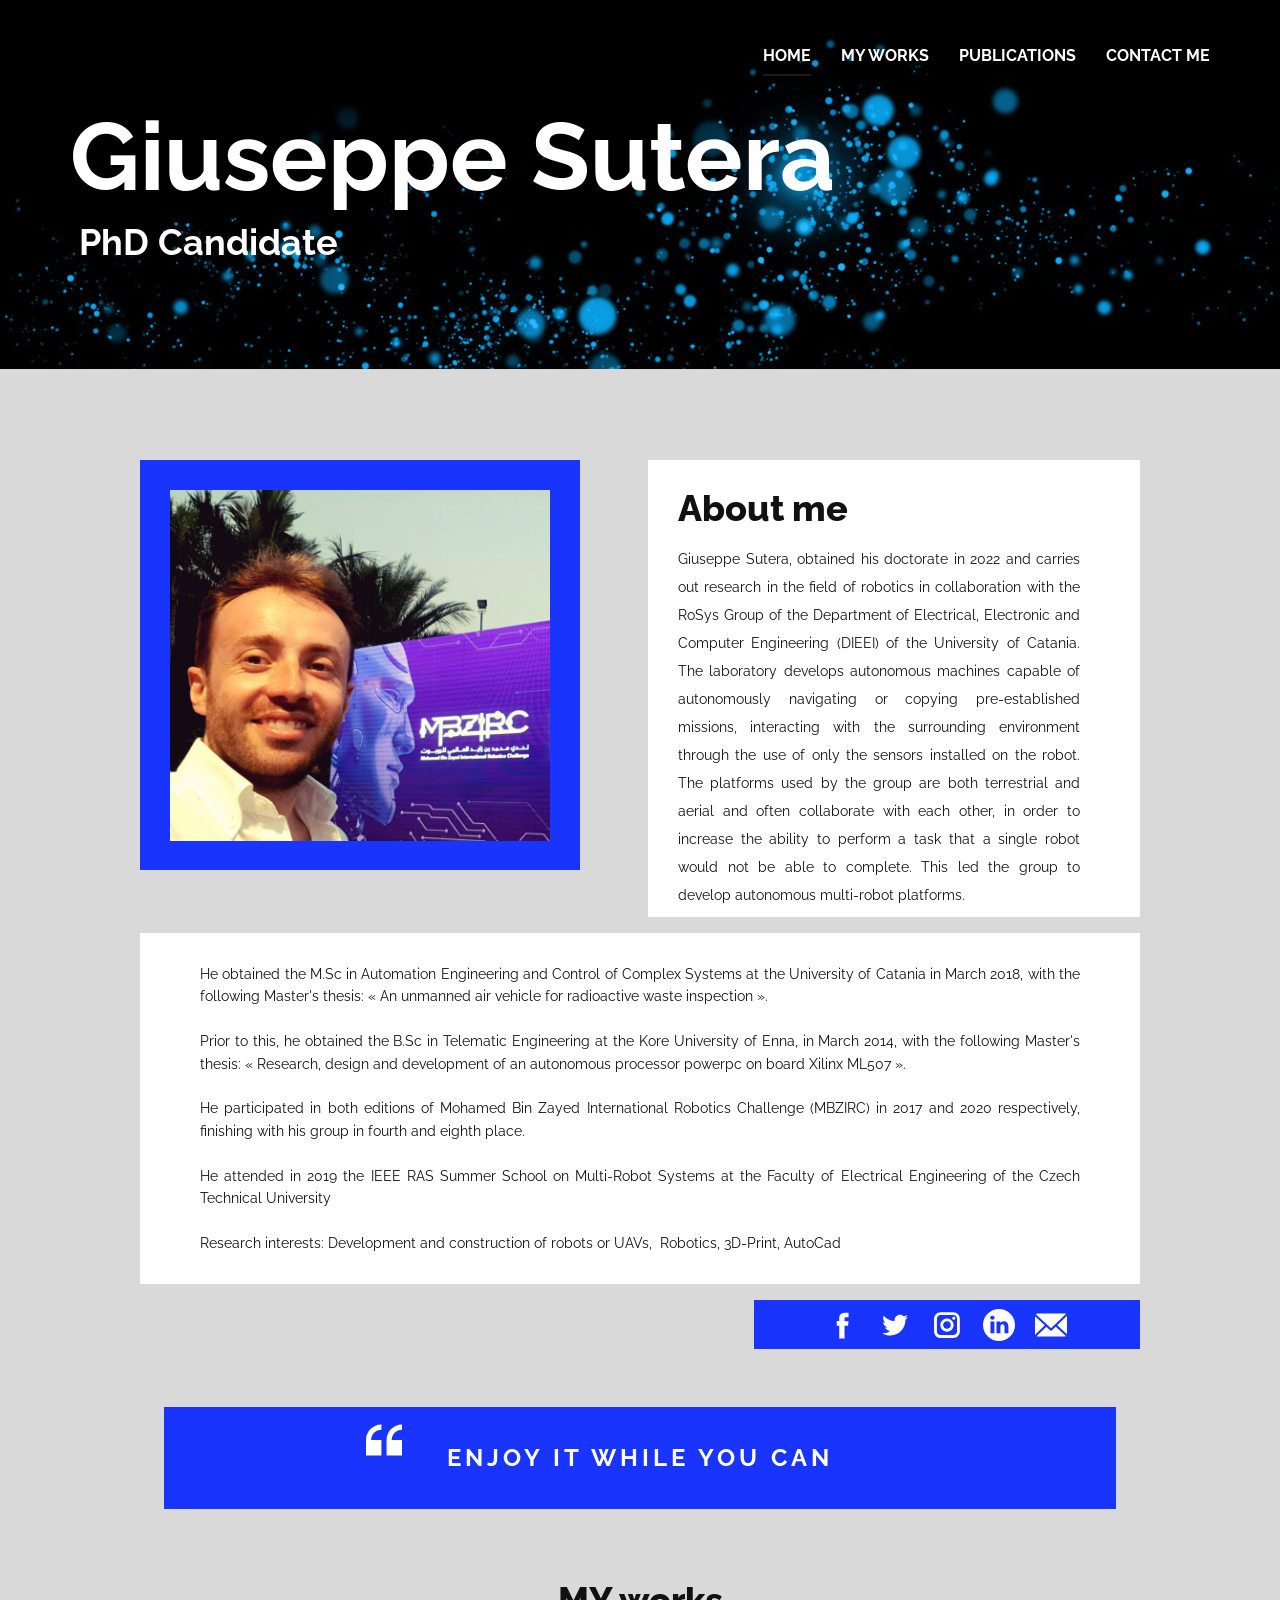
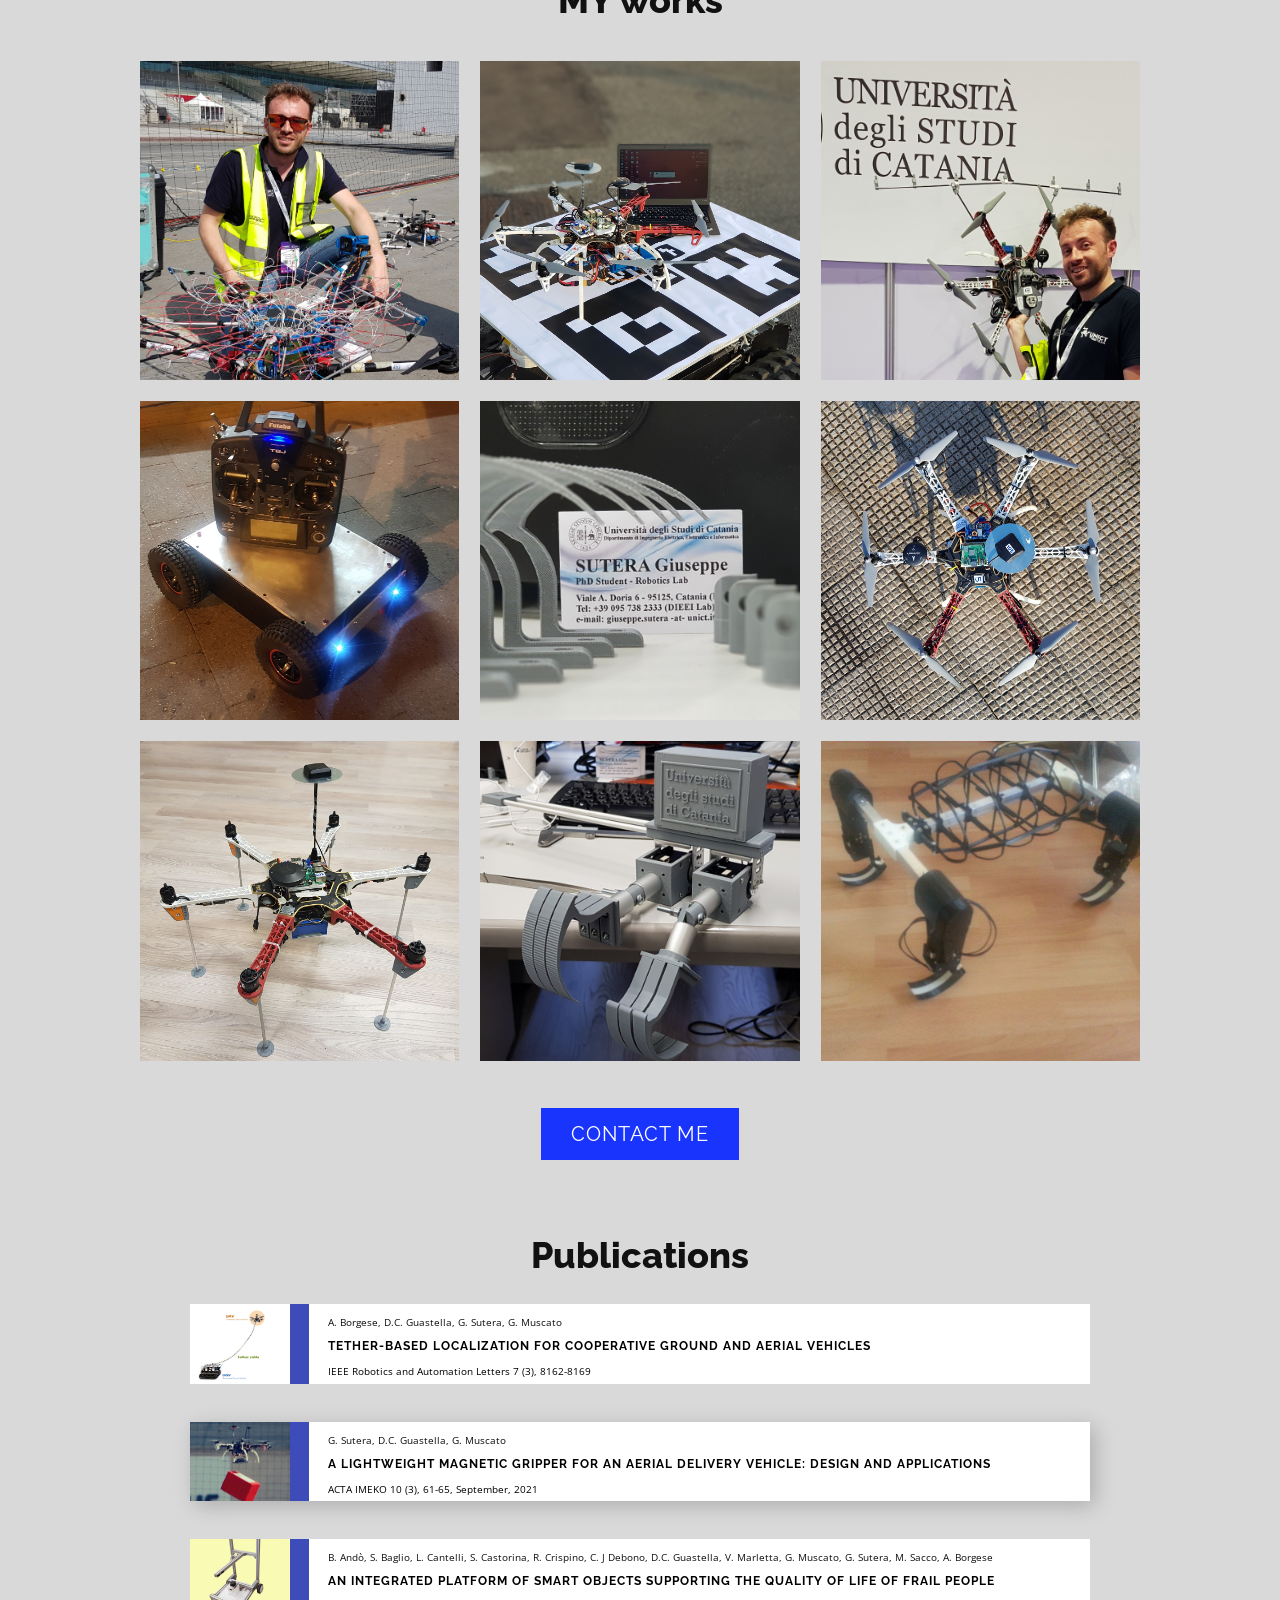
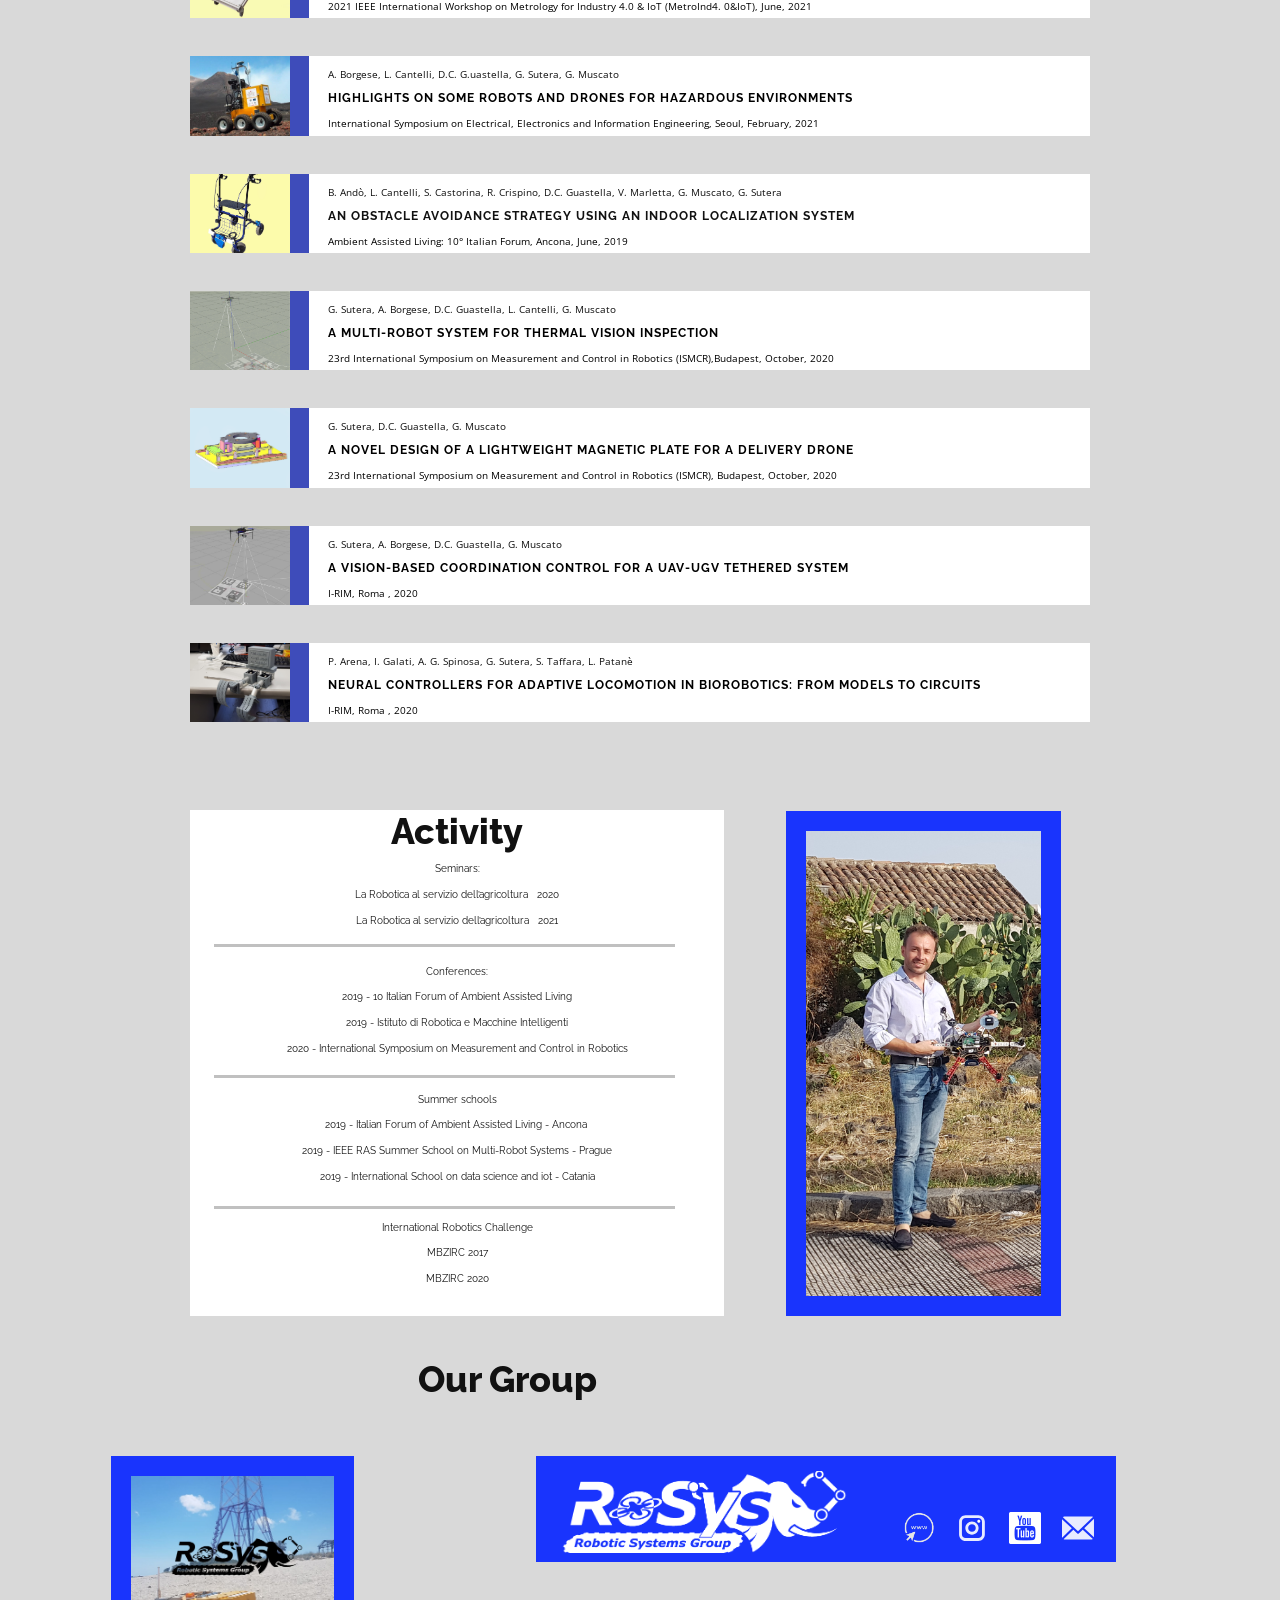
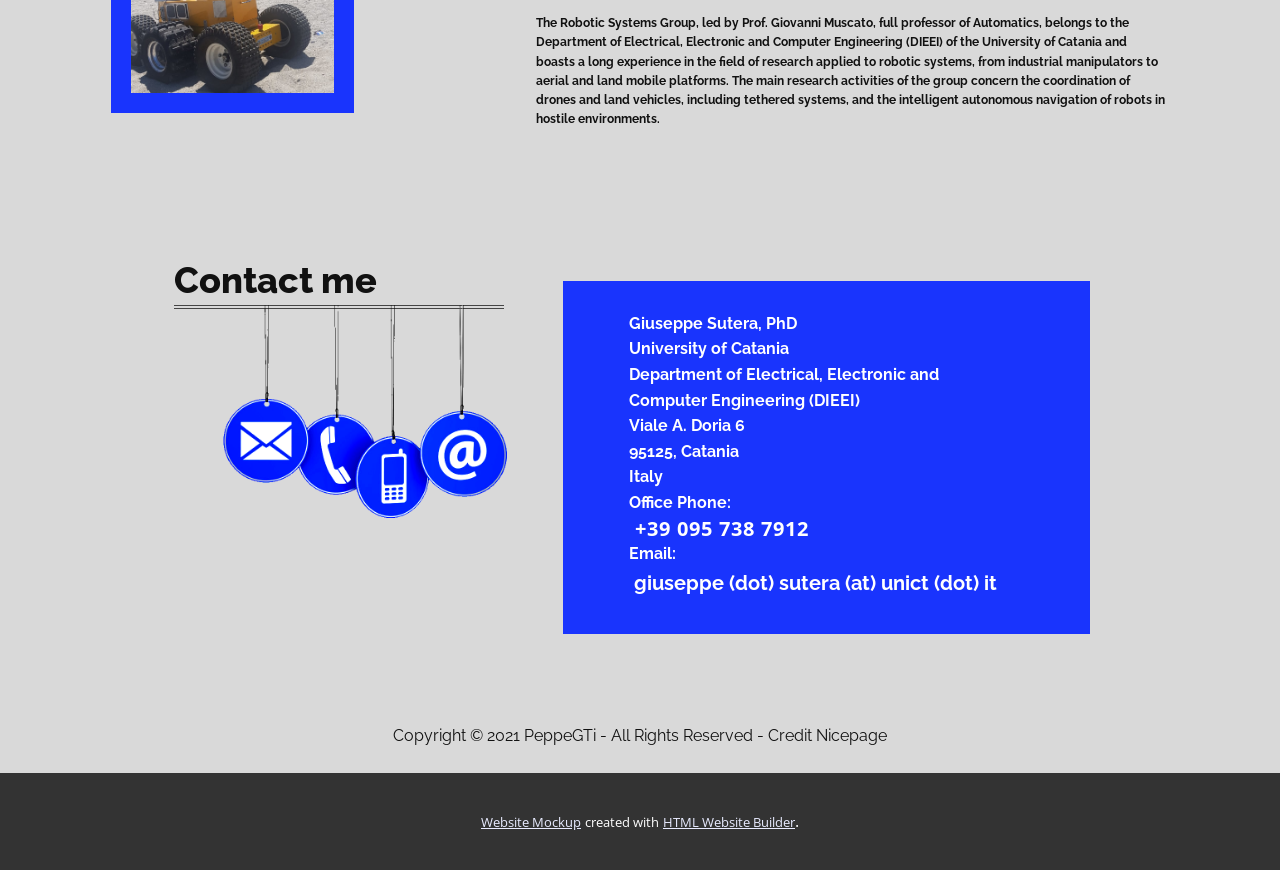
==== commit f150d0b6: "september2022_v3" ====
--- a/Home.html
+++ b/Home.html
@@ -6,7 +6,7 @@
     <meta name="keywords" content="Portfolio, About Us, ​Build Great Products">
     <meta name="description" content="">
     <meta name="page_type" content="np-template-header-footer-from-plugin">
-    <title>Home</title>
+    <title>Peppegti</title>
     <link rel="stylesheet" href="nicepage.css" media="screen">
 <link rel="stylesheet" href="Home.css" media="screen">
     <script class="u-script" type="text/javascript" src="jquery.js" defer=""></script>
@@ -30,7 +30,7 @@
 		"name": "Giuseppe Sutera WebSite"
 }</script>
     <meta name="theme-color" content="#1934fd">
-    <meta property="og:title" content="Home">
+    <meta property="og:title" content="Peppegti">
     <meta property="og:description" content="">
     <meta property="og:type" content="website">
   </head>
--- a/Home.css
+++ b/Home.css
@@ -2174,6 +2174,7 @@
   }
 } .u-section-7 {
   background-image: none;
+  min-height: 465px;
 }
 
 .u-section-7 .u-layout-wrap-1 {
@@ -2196,7 +2197,7 @@
 }
 
 .u-section-7 .u-layout-cell-2 {
-  min-height: 321px;
+  min-height: 402px;
 }
 
 .u-section-7 .u-container-layout-2 {
@@ -2205,6 +2206,7 @@
 
 .u-section-7 .u-group-1 {
   width: 580px;
+  min-height: 106px;
   margin: 30px auto 0 30px;
 }
 
@@ -2242,7 +2244,7 @@
 .u-section-7 .u-text-1 {
   font-weight: 700;
   font-size: 0.75rem;
-  margin: 30px 112px 0 30px;
+  margin: 52px 112px 0 30px;
 }
 
 .u-section-7 .u-text-2 {
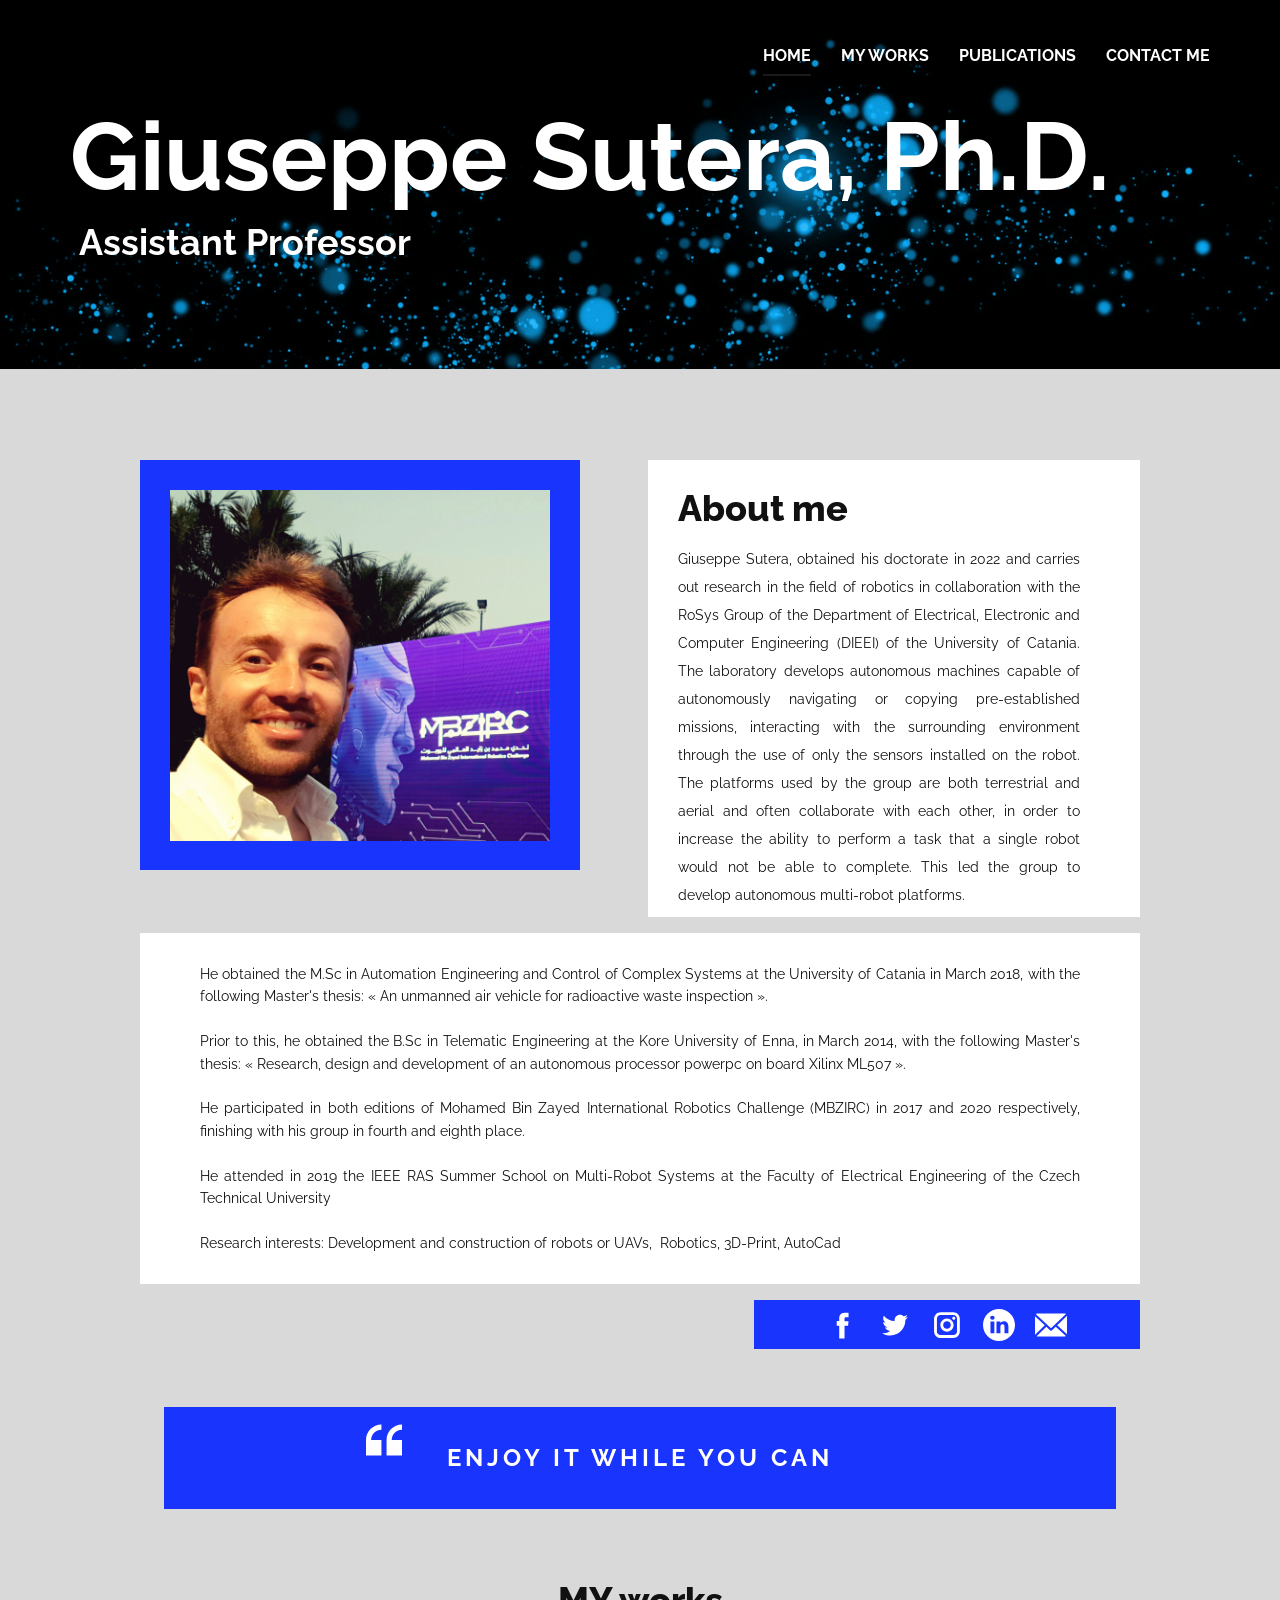
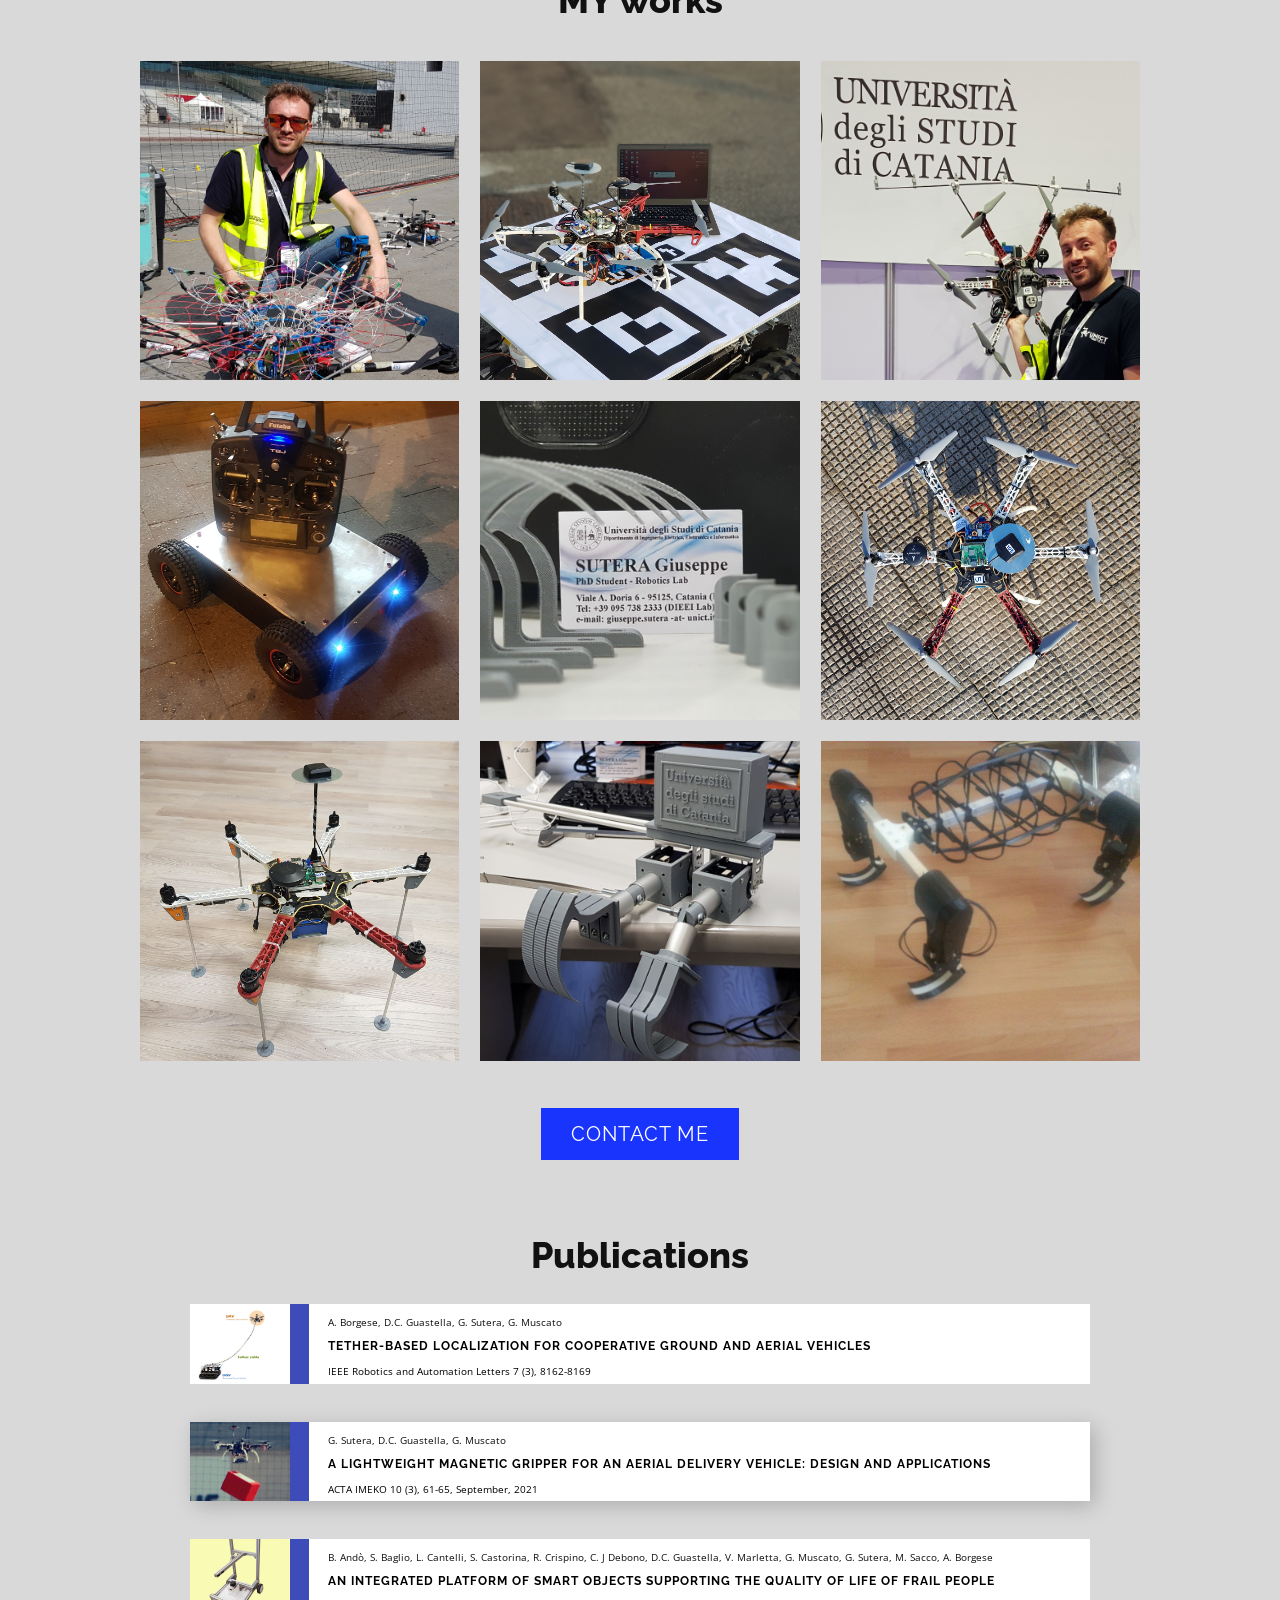
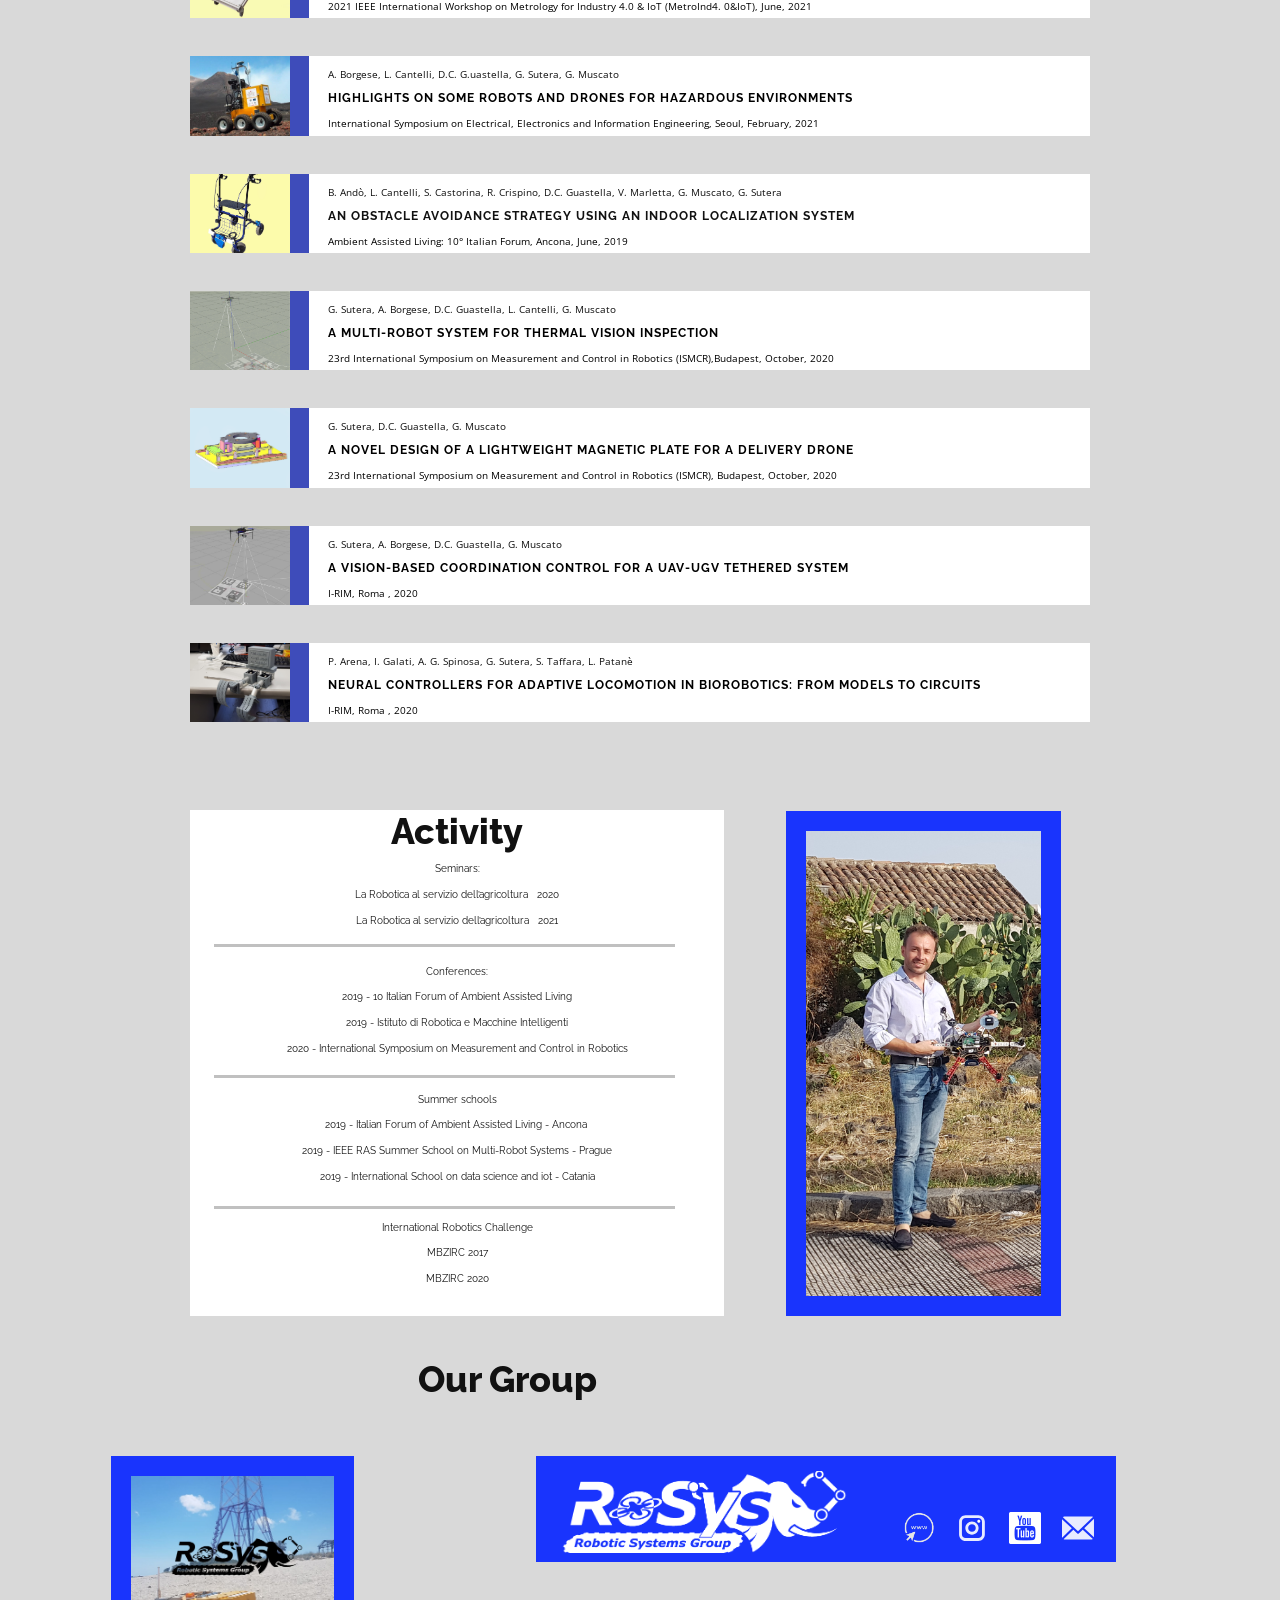
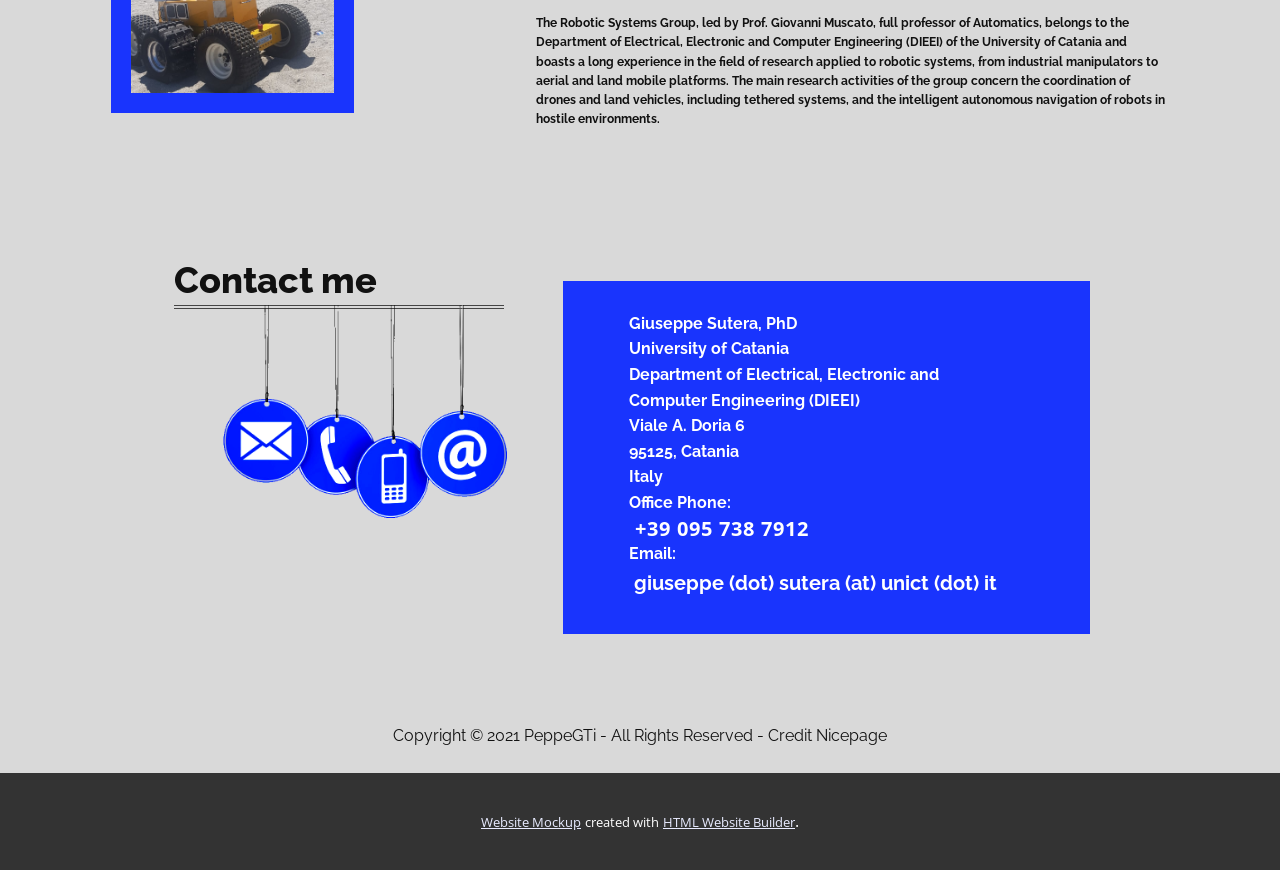
==== commit 596d3ee0: "Update Home.html" ====
--- a/Home.html
+++ b/Home.html
@@ -67,8 +67,8 @@
       </div></header>
     <section class="u-align-center u-clearfix u-image u-section-1" id="carousel_30c3" data-image-width="1470" data-image-height="980">
       <div class="u-clearfix u-sheet u-valign-middle-lg u-valign-middle-md u-valign-middle-sm u-valign-middle-xl u-sheet-1">
-        <h2 class="u-align-left u-custom-font u-font-raleway u-text u-text-body-alt-color u-text-default u-text-1">Giuseppe Sutera</h2>
-        <h2 class="u-align-left u-custom-font u-font-raleway u-text u-text-default u-text-white u-text-2"><span class="u-icon"></span>&nbsp;PhD Candidate 
+        <h2 class="u-align-left u-custom-font u-font-raleway u-text u-text-body-alt-color u-text-default u-text-1">Giuseppe Sutera, Ph.D.</h2>
+        <h2 class="u-align-left u-custom-font u-font-raleway u-text u-text-default u-text-white u-text-2"><span class="u-icon"></span>&nbsp;Assistant Professor  
         </h2>
       </div>
     </section>
@@ -467,4 +467,4 @@
       </a>. 
     </section>
   </body>
-</html>+</html>
